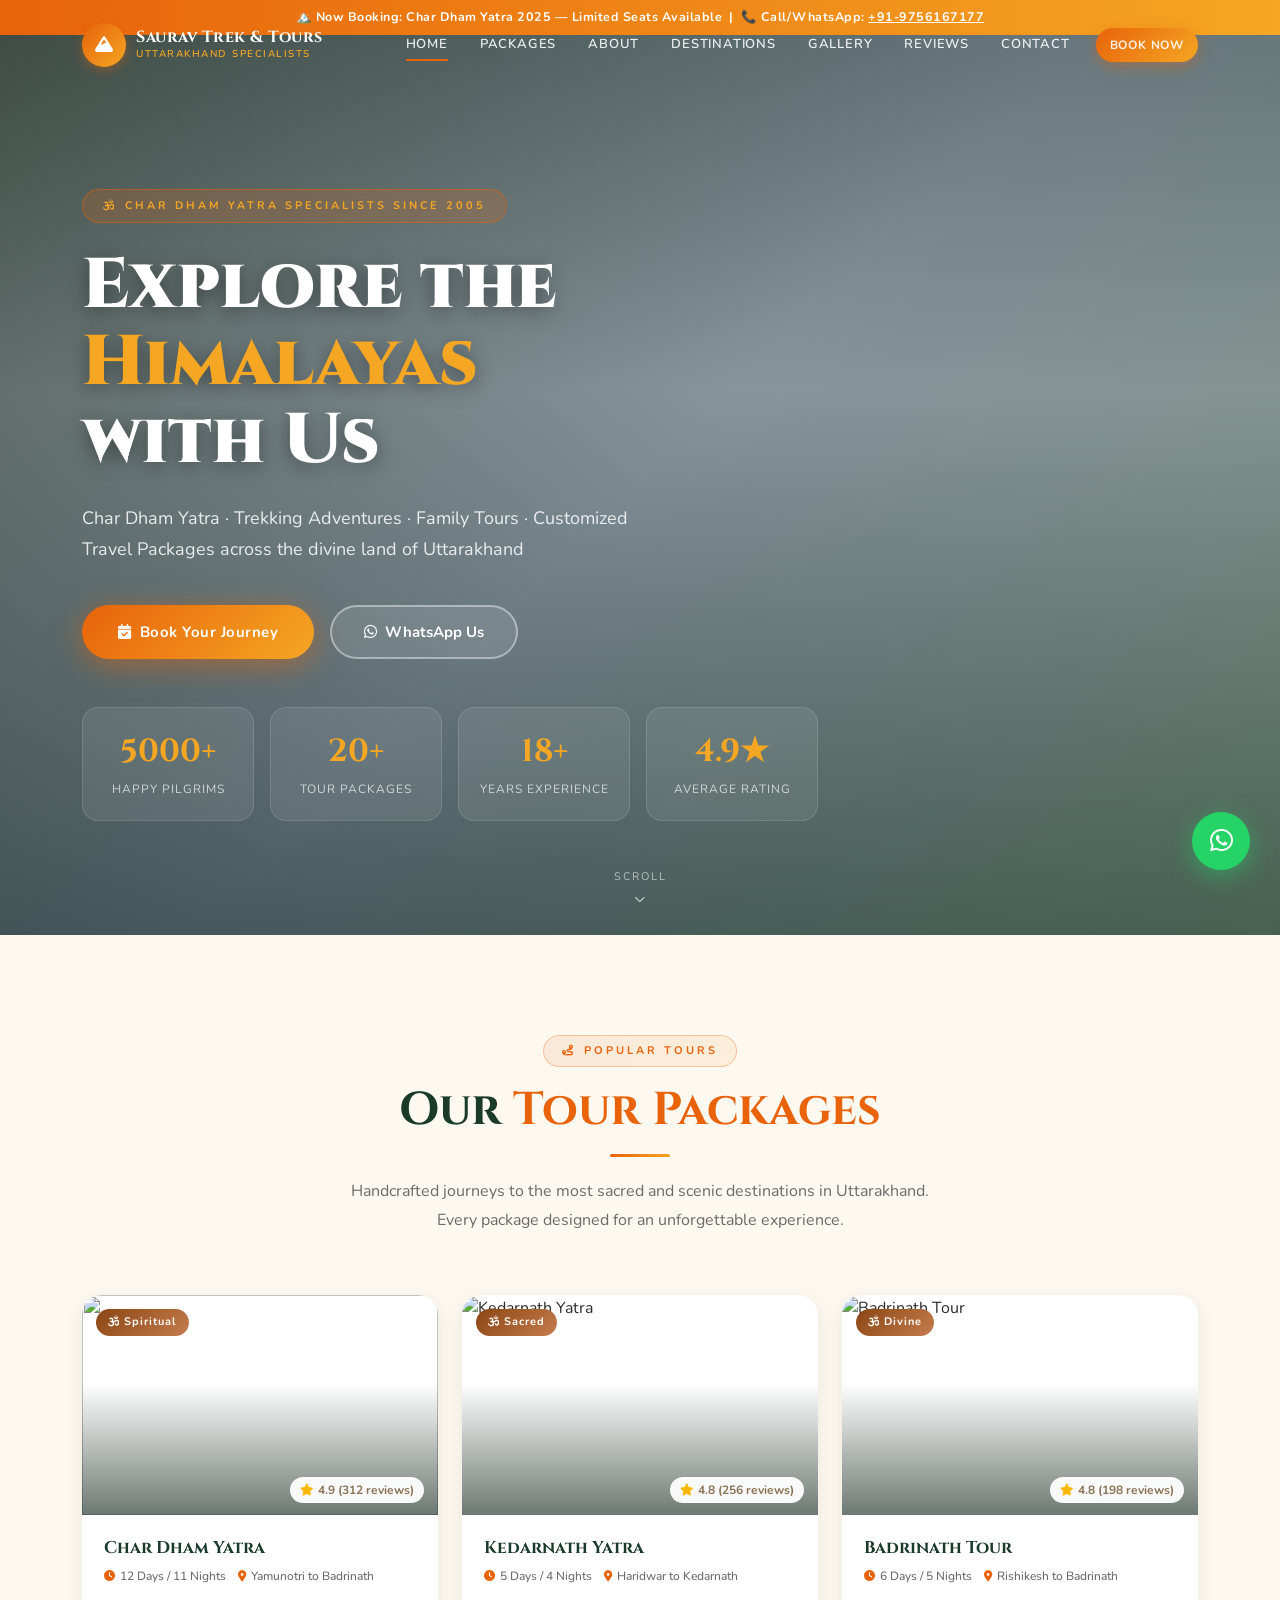
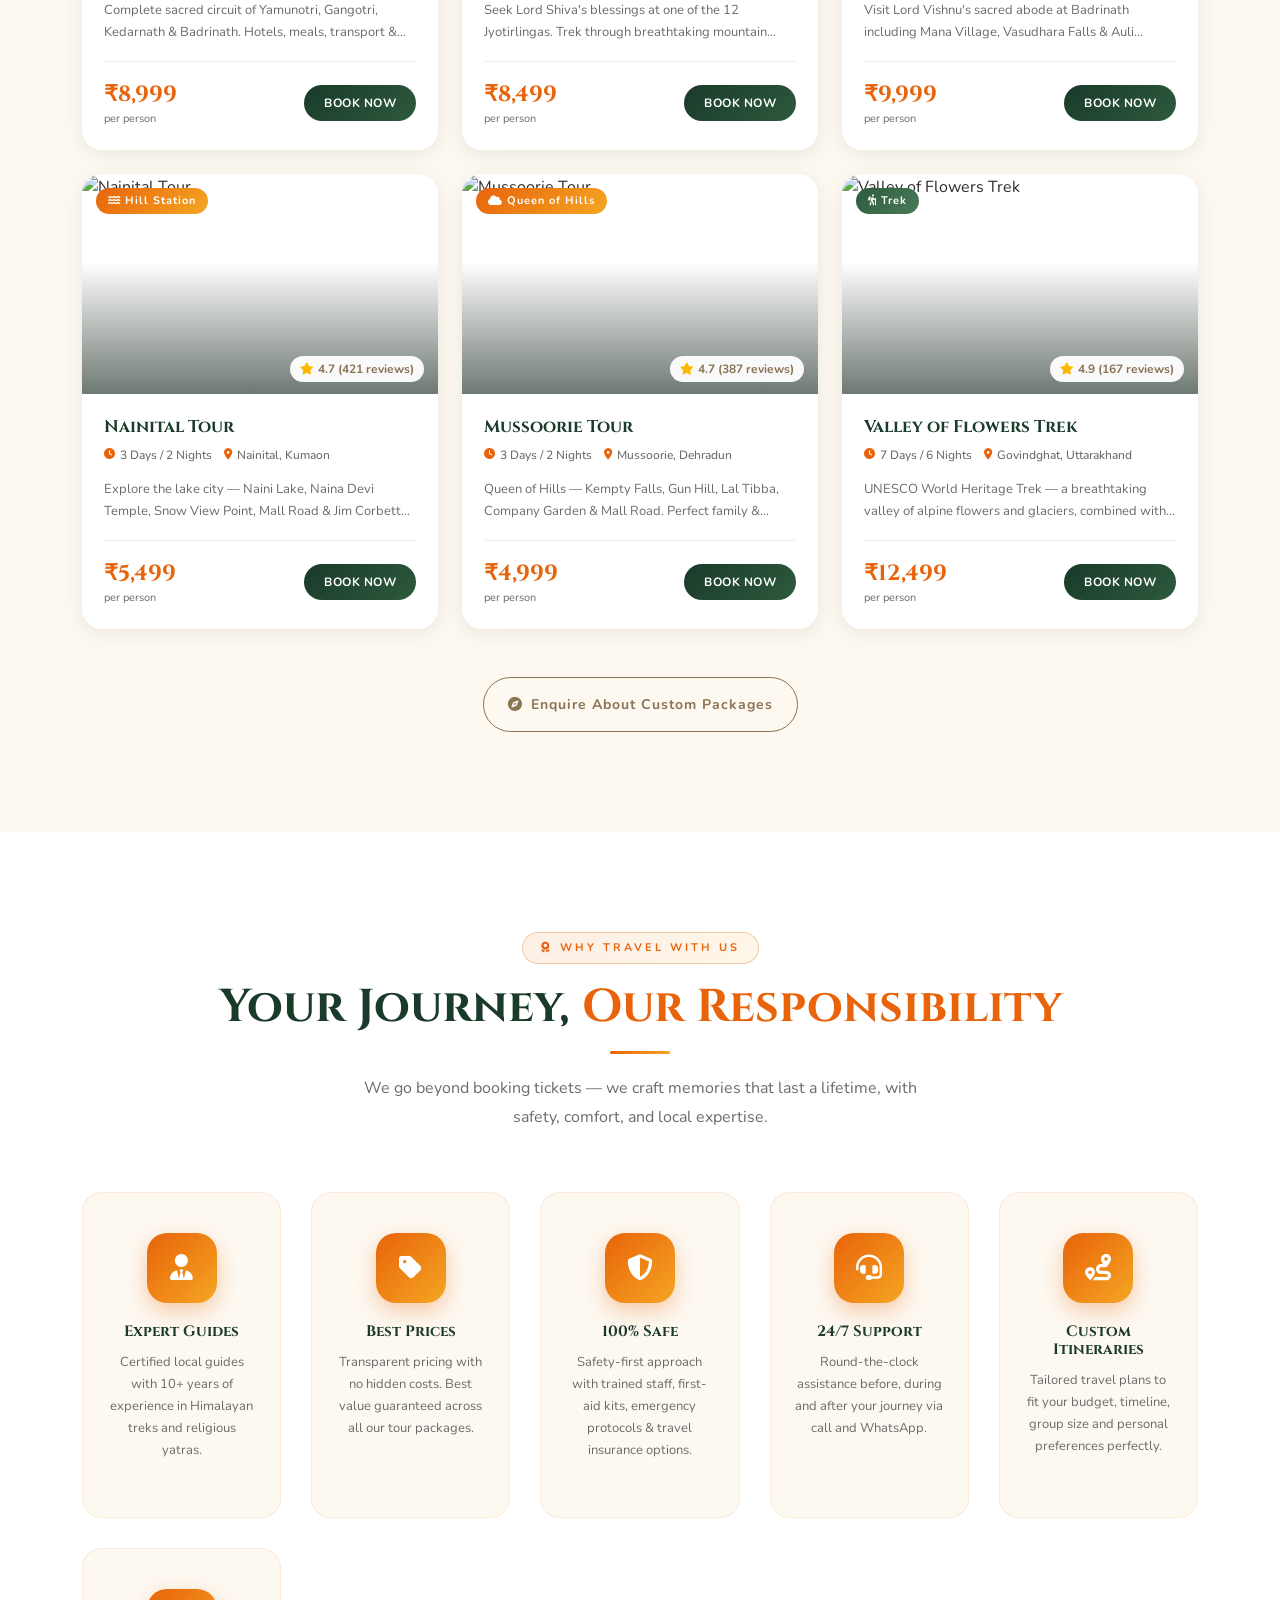
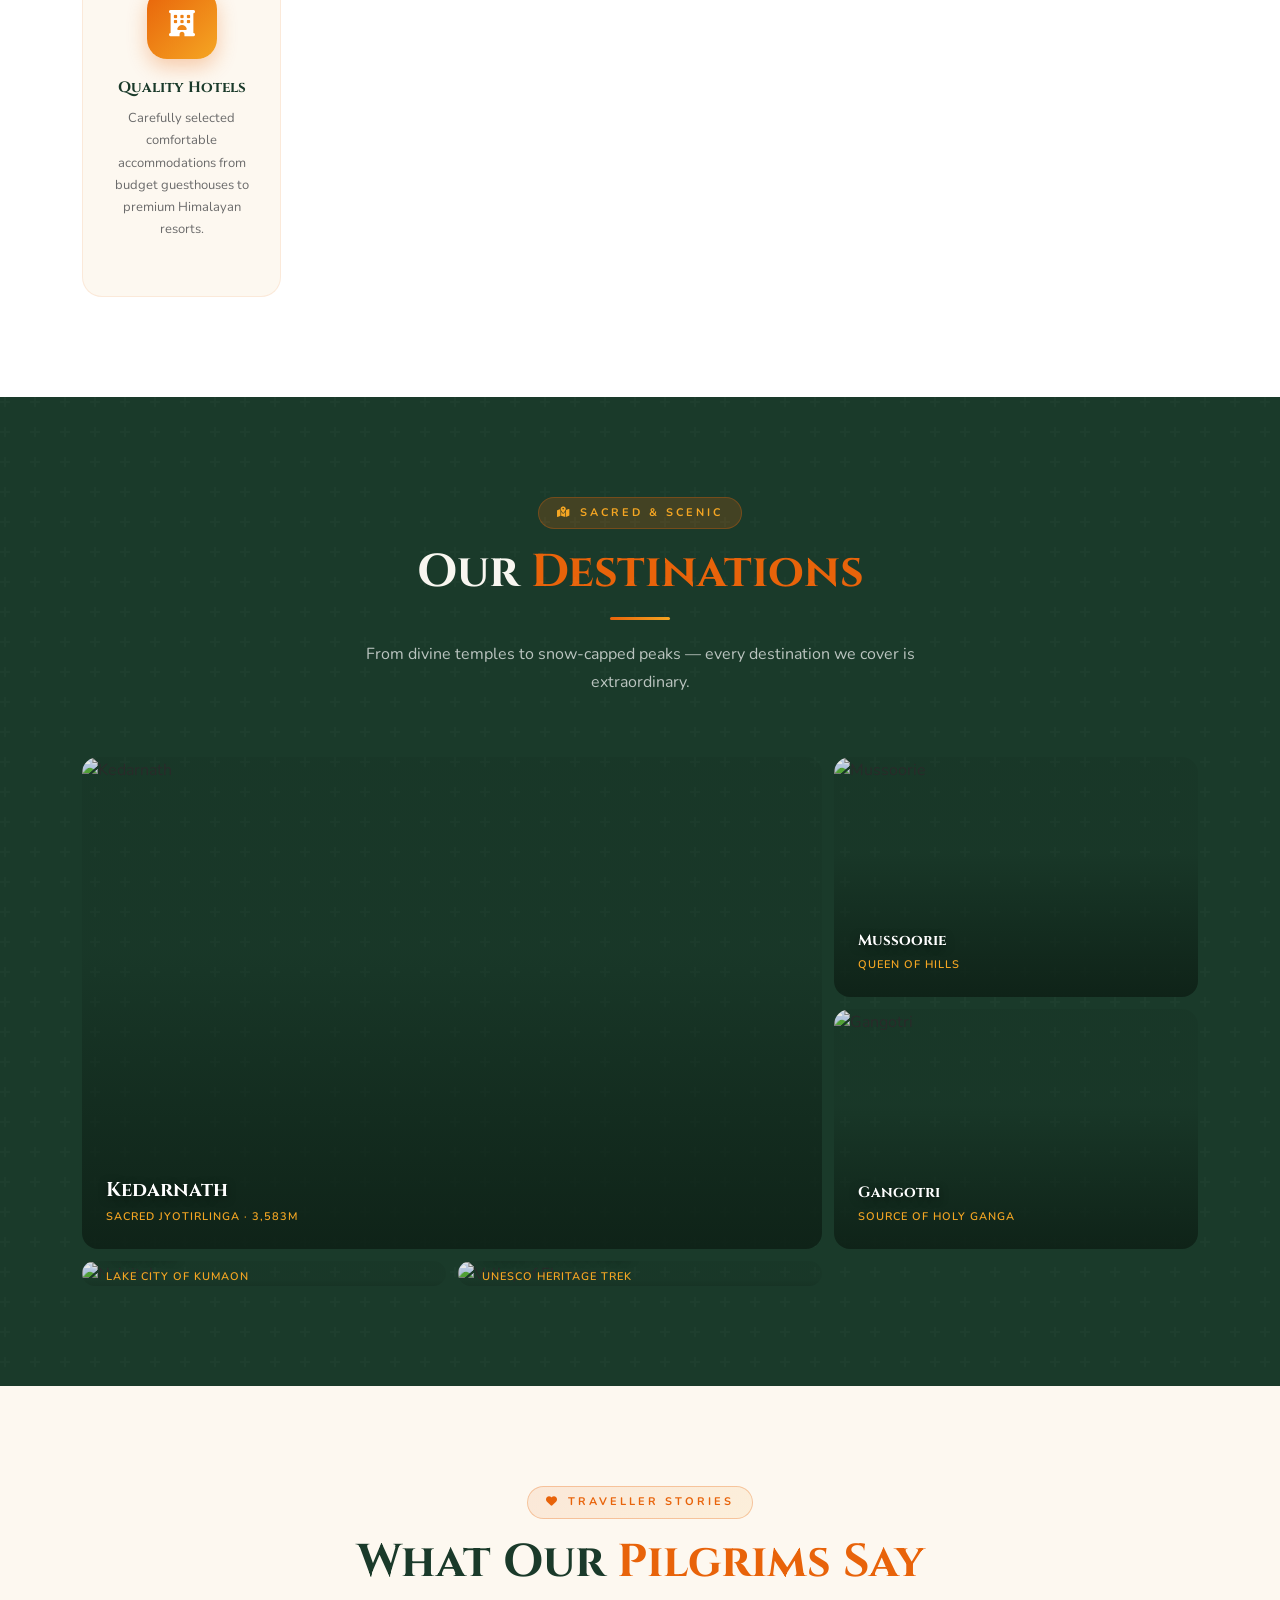
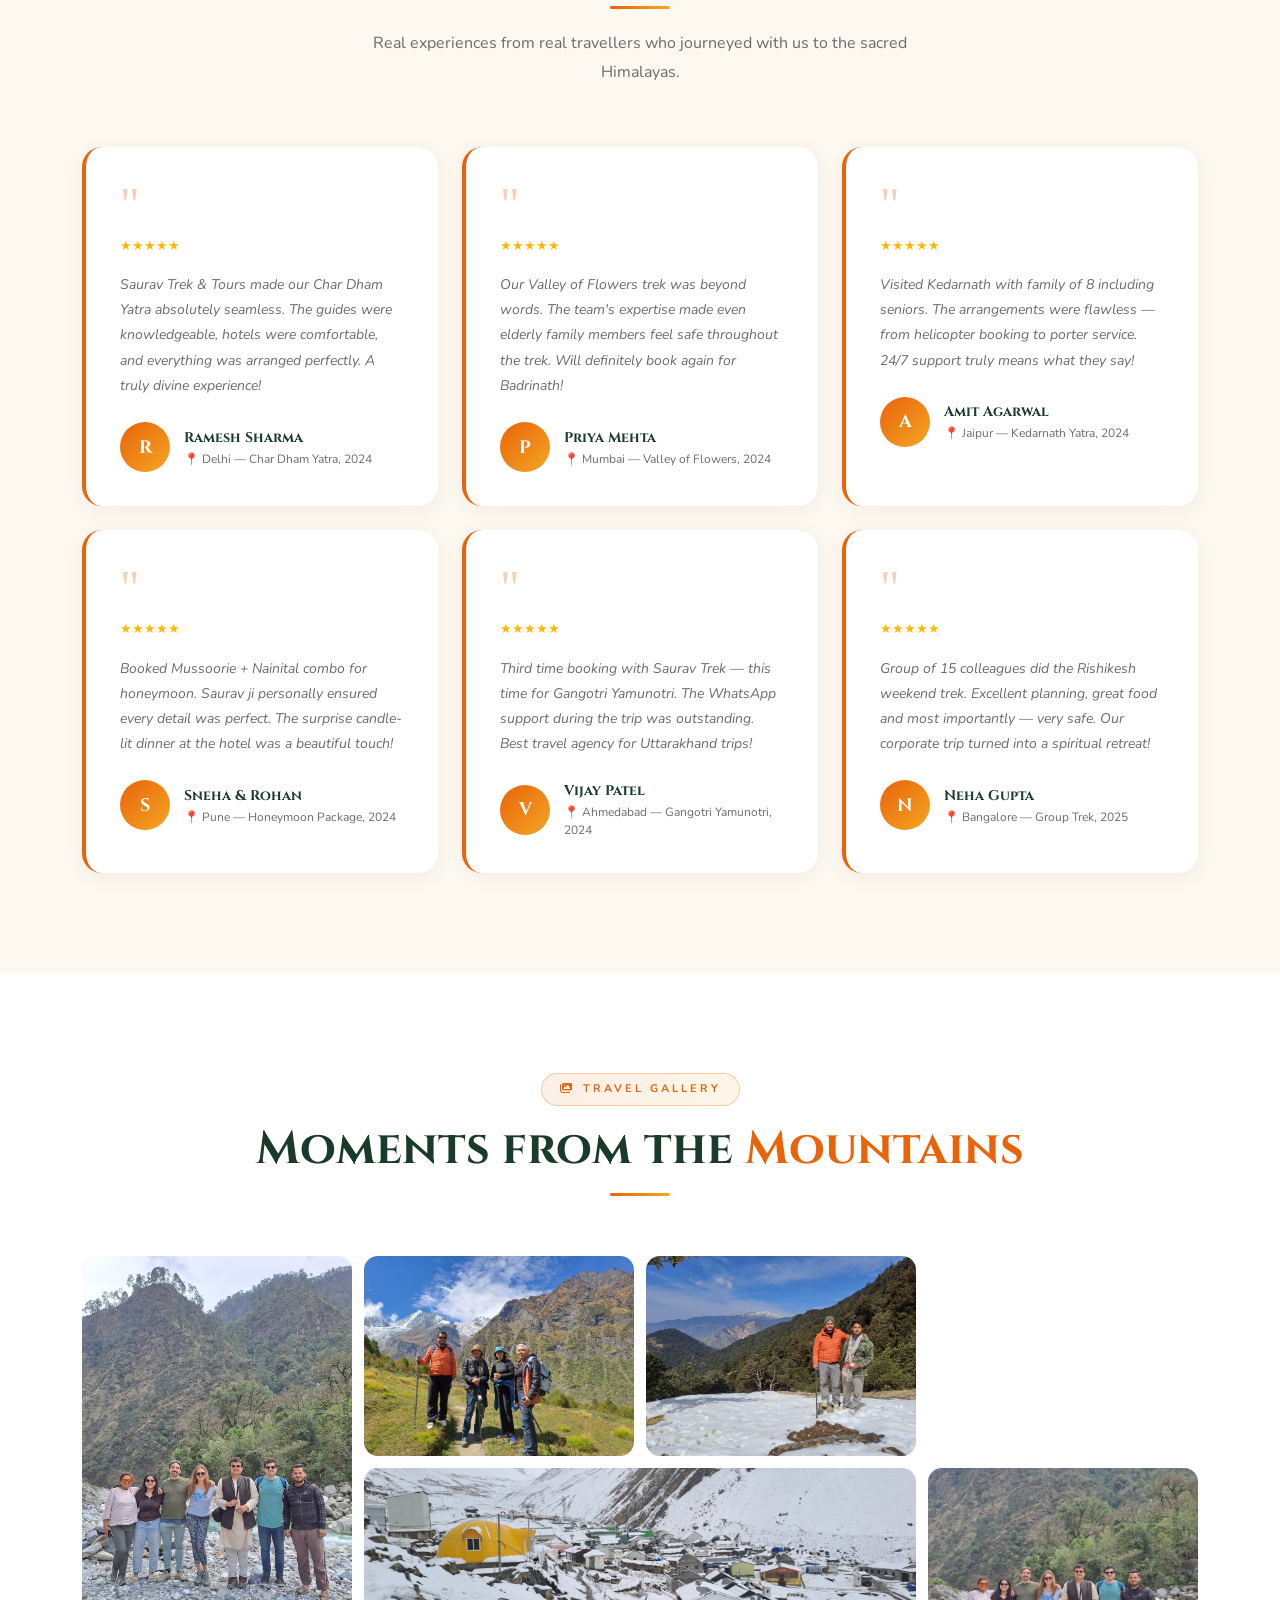
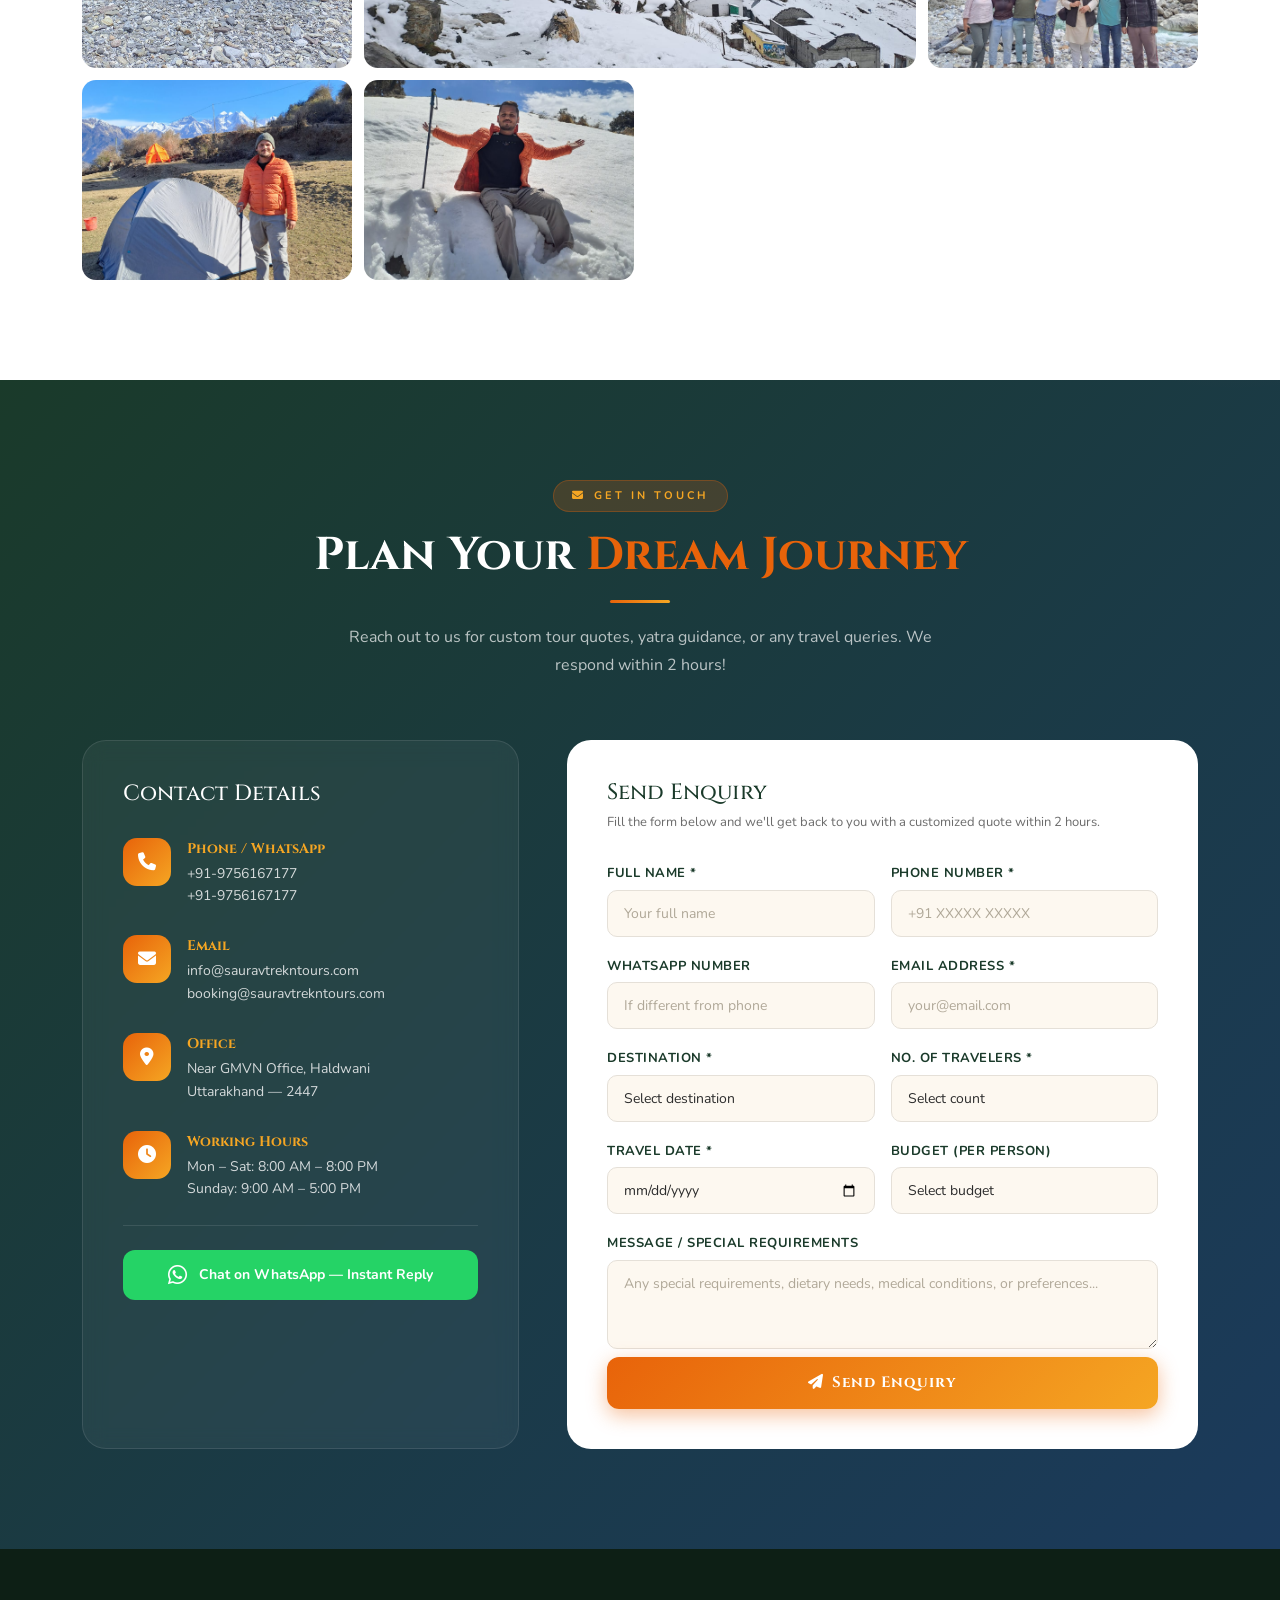
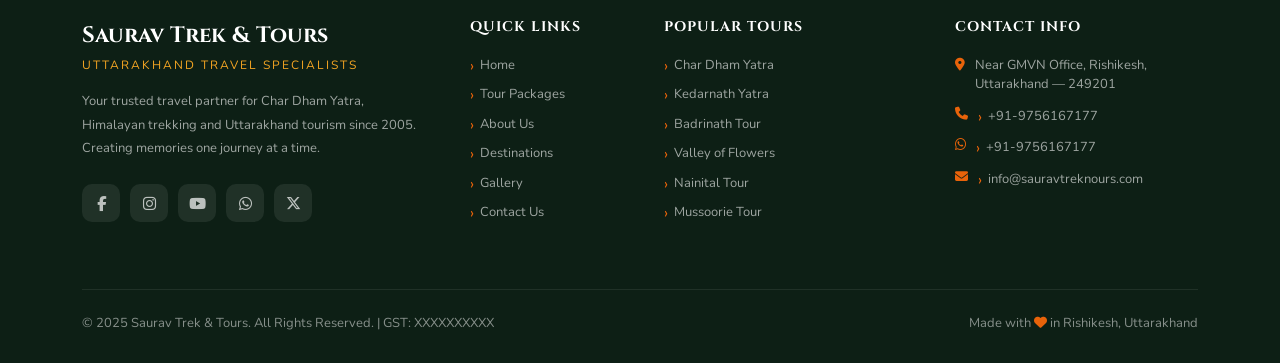
==== index.html @ 2dd871f6 "Updated website" ====
<!DOCTYPE html>
<html lang="en">
<head>
<meta charset="UTF-8">
<meta name="viewport" content="width=device-width, initial-scale=1.0">
<title>Saurav Trek & Tours | Char Dham Yatra | Uttarakhand Tours | Kedarnath | Badrinath</title>
<meta name="description" content="Saurav Trek & Tours - Your trusted travel partner for Char Dham Yatra, Kedarnath, Badrinath, Gangotri, Yamunotri, Nainital, Mussoorie tours and Himalayan trekking packages. Book customized Uttarakhand tour packages.">
<meta name="keywords" content="Char Dham Yatra, Kedarnath Tour, Badrinath Tour, Gangotri Yamunotri, Nainital Tour, Mussoorie, Valley of Flowers, Uttarakhand Tourism, Himalayan Trekking, Saurav Trek Tours">
<meta property="og:title" content="Saurav Trek & Tours | Char Dham Yatra Specialists">
<meta property="og:description" content="Expert-guided Char Dham Yatra, Himalayan trekking & Uttarakhand tours. Safe, affordable, memorable journeys.">
<meta property="og:type" content="website">

<link rel="canonical" href="https://sauravtrekntours.com">
<!-- Schema Markup -->


<!-- Google Fonts -->
<link rel="preconnect" href="https://fonts.googleapis.com">
<link href="https://fonts.googleapis.com/css2?family=Cinzel:wght@400;600;700;900&family=Nunito:wght@300;400;500;600;700&display=swap" rel="stylesheet">

<!-- Font Awesome -->
<link rel="stylesheet" href="https://cdnjs.cloudflare.com/ajax/libs/font-awesome/6.5.0/css/all.min.css">

<!-- Bootstrap 5 -->
<link href="https://cdn.jsdelivr.net/npm/bootstrap@5.3.2/dist/css/bootstrap.min.css" rel="stylesheet">

<!-- AOS Animation -->

<link rel="stylesheet" href="css/style.css">
<!-- 
<link href="https://unpkg.com/aos@2.3.1/dist/aos.css" rel="stylesheet">
<script src="js/function.js"></script> -->

</head>
<body>

<!-- Top Banner -->
<div class="top-banner">
  🏔️ Now Booking: Char Dham Yatra 2025 — Limited Seats Available &nbsp;|&nbsp; 📞 Call/WhatsApp: <a href="tel:+919756167177" style="color:white">+91-9756167177</a>
</div>

<!-- NAVBAR -->
<nav class="navbar navbar-expand-lg" id="mainNav">
  <div class="container">
    <a class="navbar-brand" href="#hero">
      <div class="brand-logo-icon">
        <i class="fas fa-mountain"></i>
      </div>
      <div>
        <div class="brand-name">Saurav Trek & Tours</div>
        <div class="brand-tagline">Uttarakhand Specialists</div>
      </div>
    </a>
    <button class="navbar-toggler" type="button" data-bs-toggle="collapse" data-bs-target="#navMenu">
      <span class="navbar-toggler-icon"></span>
    </button>
    <div class="collapse navbar-collapse" id="navMenu">
      <ul class="navbar-nav ms-auto align-items-lg-center gap-1 mb-3 mb-lg-0">
        <li class="nav-item"><a class="nav-link" href="#hero">Home</a></li>
        <li class="nav-item"><a class="nav-link" href="#packages">Packages</a></li>
        <li class="nav-item"><a class="nav-link" href="#why">About</a></li>
        <li class="nav-item"><a class="nav-link" href="#destinations">Destinations</a></li>
        <li class="nav-item"><a class="nav-link" href="#gallery">Gallery</a></li>
        <li class="nav-item"><a class="nav-link" href="#testimonials">Reviews</a></li>
        <li class="nav-item"><a class="nav-link" href="#contact">Contact</a></li>
        <li class="nav-item ms-lg-2">
          <a class="nav-link btn-nav-book" href="#" onclick="openBooking(event)">Book Now</a>
        </li>
      </ul>
    </div>
  </div>
</nav>

<!-- HERO -->
<section id="hero">
  <div class="hero-bg"></div>
  <div class="hero-overlay"></div>
  <div class="container">
    <div class="row align-items-center" style="min-height:100vh; padding: 120px 0 80px;">
      <div class="col-lg-8">
        <div class="hero-content">
          <div class="hero-badge">
            <i class="fas fa-om me-2"></i>Char Dham Yatra Specialists Since 2005
          </div>
          <h1 class="hero-title">
            Explore the<br>
            <span>Himalayas</span><br>
            with Us
          </h1>
          <p class="hero-subtitle">
            Char Dham Yatra · Trekking Adventures · Family Tours · Customized Travel Packages across the divine land of Uttarakhand
          </p>
          <div class="hero-btns">
            <a href="#" class="btn-hero-primary" onclick="openBooking(event)">
              <i class="fas fa-calendar-check"></i> Book Your Journey
            </a>
            <a href="https://wa.me/919756167177?text=Hi! I'm interested in booking a tour with Saurav Trek & Tours." class="btn-hero-wa" target="_blank">
              <i class="fab fa-whatsapp"></i> WhatsApp Us
            </a>
          </div>
        </div>
        <div class="hero-stats mt-5">
          <div class="row g-3">
            <div class="col-6 col-md-3">
              <div class="hero-stat">
                <span class="stat-num">5000+</span>
                <span class="stat-label">Happy Pilgrims</span>
              </div>
            </div>
            <div class="col-6 col-md-3">
              <div class="hero-stat">
                <span class="stat-num">20+</span>
                <span class="stat-label">Tour Packages</span>
              </div>
            </div>
            <div class="col-6 col-md-3">
              <div class="hero-stat">
                <span class="stat-num">18+</span>
                <span class="stat-label">Years Experience</span>
              </div>
            </div>
            <div class="col-6 col-md-3">
              <div class="hero-stat">
                <span class="stat-num">4.9★</span>
                <span class="stat-label">Average Rating</span>
              </div>
            </div>
          </div>
        </div>
      </div>
    </div>
  </div>
  <div class="hero-scroll">
    <span>Scroll</span>
    <i class="fas fa-chevron-down"></i>
  </div>
</section>

<!-- PACKAGES -->
<section id="packages">
  <div class="container">
    <div class="section-header text-center" data-aos="fade-up">
      <div class="section-badge"><i class="fas fa-route me-2"></i>Popular Tours</div>
      <h2 class="section-title">Our <span>Tour Packages</span></h2>
      <div class="section-divider"></div>
      <p class="section-desc">Handcrafted journeys to the most sacred and scenic destinations in Uttarakhand. Every package designed for an unforgettable experience.</p>
    </div>
    <div class="row g-4">

      <!-- Char Dham -->
      <div class="col-lg-4 col-md-6" data-aos="fade-up" data-aos-delay="0">
        <div class="pkg-card" onclick="bookPackage('Char Dham Yatra')">
          <div class="pkg-img-wrap">
            <img src="https://mithilatravels.com/wp-content/uploads/2023/12/char-dham-main-1.jpg" alt="" loading="fast">
            <span class="pkg-badge spiritual"><i class="fas fa-om me-1"></i>Spiritual</span>
            <div class="pkg-overlay"></div>
            <div class="pkg-rating"><i class="fas fa-star"></i> 4.9 (312 reviews)</div>
          </div>
          <div class="pkg-body">
            <h3 class="pkg-title">Char Dham Yatra</h3>
            <div class="pkg-info">
              <span class="pkg-info-item"><i class="fas fa-clock"></i> 12 Days / 11 Nights</span>
              <span class="pkg-info-item"><i class="fas fa-map-marker-alt"></i> Yamunotri to Badrinath</span>
            </div>
            <p class="pkg-desc">Complete sacred circuit of Yamunotri, Gangotri, Kedarnath & Badrinath. Hotels, meals, transport & guide included.</p>
            <div class="pkg-footer">
              <div class="pkg-price">
                <span class="pkg-price-num">₹8,999</span>
                <span class="pkg-price-per">per person</span>
              </div>
              <button class="btn-pkg">Book Now</button>
            </div>
          </div>
        </div>
      </div>

      <!-- Kedarnath -->
      <div class="col-lg-4 col-md-6" data-aos="fade-up" data-aos-delay="100">
        <div class="pkg-card" onclick="bookPackage('Kedarnath Yatra')">
          <div class="pkg-img-wrap">
            <img src="https://encrypted-tbn0.gstatic.com/images?q=tbn:ANd9GcTCmvqfJ0HF0FrXL7S3icUZR04KThwTUIJidw&s" alt="Kedarnath Yatra" loading="lazy">
            <span class="pkg-badge spiritual"><i class="fas fa-om me-1"></i>Sacred</span>
            <div class="pkg-overlay"></div>
            <div class="pkg-rating"><i class="fas fa-star"></i> 4.8 (256 reviews)</div>
          </div>
          <div class="pkg-body">
            <h3 class="pkg-title">Kedarnath Yatra</h3>
            <div class="pkg-info">
              <span class="pkg-info-item"><i class="fas fa-clock"></i> 5 Days / 4 Nights</span>
              <span class="pkg-info-item"><i class="fas fa-map-marker-alt"></i> Haridwar to Kedarnath</span>
            </div>
            <p class="pkg-desc">Seek Lord Shiva's blessings at one of the 12 Jyotirlingas. Trek through breathtaking mountain scenery to the sacred shrine.</p>
            <div class="pkg-footer">
              <div class="pkg-price">
                <span class="pkg-price-num">₹8,499</span>
                <span class="pkg-price-per">per person</span>
              </div>
              <button class="btn-pkg">Book Now</button>
            </div>
          </div>
        </div>
      </div>

      <!-- Badrinath -->
      <div class="col-lg-4 col-md-6" data-aos="fade-up" data-aos-delay="200">
        <div class="pkg-card" onclick="bookPackage('Badrinath Tour')">
          <div class="pkg-img-wrap">
            <img src="https://encrypted-tbn0.gstatic.com/images?q=tbn:ANd9GcRi2MoYgIrjhEoizb5c2cD5haqzf-8xINVIWQ&s" alt="Badrinath Tour" loading="lazy">
            <span class="pkg-badge spiritual"><i class="fas fa-om me-1"></i>Divine</span>
            <div class="pkg-overlay"></div>
            <div class="pkg-rating"><i class="fas fa-star"></i> 4.8 (198 reviews)</div>
          </div>
          <div class="pkg-body">
            <h3 class="pkg-title">Badrinath Tour</h3>
            <div class="pkg-info">
              <span class="pkg-info-item"><i class="fas fa-clock"></i> 6 Days / 5 Nights</span>
              <span class="pkg-info-item"><i class="fas fa-map-marker-alt"></i> Rishikesh to Badrinath</span>
            </div>
            <p class="pkg-desc">Visit Lord Vishnu's sacred abode at Badrinath including Mana Village, Vasudhara Falls & Auli sightseeing.</p>
            <div class="pkg-footer">
              <div class="pkg-price">
                <span class="pkg-price-num">₹9,999</span>
                <span class="pkg-price-per">per person</span>
              </div>
              <button class="btn-pkg">Book Now</button>
            </div>
          </div>
        </div>
      </div>

      <!-- Nainital -->
      <div class="col-lg-4 col-md-6" data-aos="fade-up" data-aos-delay="0">
        <div class="pkg-card" onclick="bookPackage('Nainital Tour')">
          <div class="pkg-img-wrap">
            <img src="https://s7ap1.scene7.com/is/image/incredibleindia/naini-lake-nainital-uttarakhand-2-attr-hero?qlt=82&ts=1742153737104" alt="Nainital Tour" loading="lazy">
            <span class="pkg-badge"><i class="fas fa-water me-1"></i>Hill Station</span>
            <div class="pkg-overlay"></div>
            <div class="pkg-rating"><i class="fas fa-star"></i> 4.7 (421 reviews)</div>
          </div>
          <div class="pkg-body">
            <h3 class="pkg-title">Nainital Tour</h3>
            <div class="pkg-info">
              <span class="pkg-info-item"><i class="fas fa-clock"></i> 3 Days / 2 Nights</span>
              <span class="pkg-info-item"><i class="fas fa-map-marker-alt"></i> Nainital, Kumaon</span>
            </div>
            <p class="pkg-desc">Explore the lake city — Naini Lake, Naina Devi Temple, Snow View Point, Mall Road & Jim Corbett nearby excursions.</p>
            <div class="pkg-footer">
              <div class="pkg-price">
                <span class="pkg-price-num">₹5,499</span>
                <span class="pkg-price-per">per person</span>
              </div>
              <button class="btn-pkg">Book Now</button>
            </div>
          </div>
        </div>
      </div>

      <!-- Mussoorie -->
      <div class="col-lg-4 col-md-6" data-aos="fade-up" data-aos-delay="100">
        <div class="pkg-card" onclick="bookPackage('Mussoorie Tour')">
          <div class="pkg-img-wrap">
            <img src="https://media1.thrillophilia.com/filestore/cirnw9qa7hj9n0gtg8whb57o5s7j_5fcbc3b3-f63c-408a-ab5b-f23e936365bb%20(1).jpg" alt="Mussoorie Tour" loading="lazy">
            <span class="pkg-badge"><i class="fas fa-cloud me-1"></i>Queen of Hills</span>
            <div class="pkg-overlay"></div>
            <div class="pkg-rating"><i class="fas fa-star"></i> 4.7 (387 reviews)</div>
          </div>
          <div class="pkg-body">
            <h3 class="pkg-title">Mussoorie Tour</h3>
            <div class="pkg-info">
              <span class="pkg-info-item"><i class="fas fa-clock"></i> 3 Days / 2 Nights</span>
              <span class="pkg-info-item"><i class="fas fa-map-marker-alt"></i> Mussoorie, Dehradun</span>
            </div>
            <p class="pkg-desc">Queen of Hills — Kempty Falls, Gun Hill, Lal Tibba, Company Garden & Mall Road. Perfect family & couple getaway.</p>
            <div class="pkg-footer">
              <div class="pkg-price">
                <span class="pkg-price-num">₹4,999</span>
                <span class="pkg-price-per">per person</span>
              </div>
              <button class="btn-pkg">Book Now</button>
            </div>
          </div>
        </div>
      </div>

      <!-- Valley of Flowers -->
      <div class="col-lg-4 col-md-6" data-aos="fade-up" data-aos-delay="200">
        <div class="pkg-card" onclick="bookPackage('Valley of Flowers Trek')">
          <div class="pkg-img-wrap">
            <img src="https://altitudeadventureindia.com/wp-content/uploads/2019/04/ValleyofflowersTrek.jpg" alt="Valley of Flowers Trek" loading="lazy">
            <span class="pkg-badge adventure"><i class="fas fa-hiking me-1"></i>Trek</span>
            <div class="pkg-overlay"></div>
            <div class="pkg-rating"><i class="fas fa-star"></i> 4.9 (167 reviews)</div>
          </div>
          <div class="pkg-body">
            <h3 class="pkg-title">Valley of Flowers Trek</h3>
            <div class="pkg-info">
              <span class="pkg-info-item"><i class="fas fa-clock"></i> 7 Days / 6 Nights</span>
              <span class="pkg-info-item"><i class="fas fa-map-marker-alt"></i> Govindghat, Uttarakhand</span>
            </div>
            <p class="pkg-desc">UNESCO World Heritage Trek — a breathtaking valley of alpine flowers and glaciers, combined with Hemkund Sahib visit.</p>
            <div class="pkg-footer">
              <div class="pkg-price">
                <span class="pkg-price-num">₹12,499</span>
                <span class="pkg-price-per">per person</span>
              </div>
              <button class="btn-pkg">Book Now</button>
            </div>
          </div>
        </div>
      </div>

    </div><!-- /row -->

    <!-- View All CTA -->
    <div class="text-center mt-5" data-aos="fade-up">
      <a href="#contact" class="btn btn-outline-secondary px-4 py-3 rounded-pill fw-bold" style="border-color:var(--stone);color:var(--stone);font-size:14px;letter-spacing:1px;">
        <i class="fas fa-compass me-2"></i>Enquire About Custom Packages
      </a>
    </div>
  </div>
</section>

<!-- WHY CHOOSE US -->
<section id="why">
  <div class="container">
    <div class="section-header text-center" data-aos="fade-up">
      <div class="section-badge"><i class="fas fa-award me-2"></i>Why Travel With Us</div>
      <h2 class="section-title">Your Journey, <span>Our Responsibility</span></h2>
      <div class="section-divider"></div>
      <p class="section-desc">We go beyond booking tickets — we craft memories that last a lifetime, with safety, comfort, and local expertise.</p>
    </div>
    <div class="why-grid">
      <div class="why-card" data-aos="zoom-in" data-aos-delay="0">
        <div class="why-icon-wrap"><i class="fas fa-user-tie"></i></div>
        <h4 class="why-title">Expert Guides</h4>
        <p class="why-desc">Certified local guides with 10+ years of experience in Himalayan treks and religious yatras.</p>
      </div>
      <div class="why-card" data-aos="zoom-in" data-aos-delay="80">
        <div class="why-icon-wrap"><i class="fas fa-tag"></i></div>
        <h4 class="why-title">Best Prices</h4>
        <p class="why-desc">Transparent pricing with no hidden costs. Best value guaranteed across all our tour packages.</p>
      </div>
      <div class="why-card" data-aos="zoom-in" data-aos-delay="160">
        <div class="why-icon-wrap"><i class="fas fa-shield-alt"></i></div>
        <h4 class="why-title">100% Safe</h4>
        <p class="why-desc">Safety-first approach with trained staff, first-aid kits, emergency protocols & travel insurance options.</p>
      </div>
      <div class="why-card" data-aos="zoom-in" data-aos-delay="240">
        <div class="why-icon-wrap"><i class="fas fa-headset"></i></div>
        <h4 class="why-title">24/7 Support</h4>
        <p class="why-desc">Round-the-clock assistance before, during and after your journey via call and WhatsApp.</p>
      </div>
      <div class="why-card" data-aos="zoom-in" data-aos-delay="320">
        <div class="why-icon-wrap"><i class="fas fa-route"></i></div>
        <h4 class="why-title">Custom Itineraries</h4>
        <p class="why-desc">Tailored travel plans to fit your budget, timeline, group size and personal preferences perfectly.</p>
      </div>
      <div class="why-card" data-aos="zoom-in" data-aos-delay="400">
        <div class="why-icon-wrap"><i class="fas fa-hotel"></i></div>
        <h4 class="why-title">Quality Hotels</h4>
        <p class="why-desc">Carefully selected comfortable accommodations from budget guesthouses to premium Himalayan resorts.</p>
      </div>
    </div>
  </div>
</section>

<!-- DESTINATIONS -->
<section id="destinations">
  <div class="container">
    <div class="section-header text-center" data-aos="fade-up">
      <div class="section-badge" style="background:rgba(232,99,10,0.2);color:var(--saffron-light)"><i class="fas fa-map-marked-alt me-2"></i>Sacred & Scenic</div>
      <h2 class="section-title">Our <span>Destinations</span></h2>
      <div class="section-divider"></div>
      <p class="section-desc" style="color:rgba(255,255,255,0.7)">From divine temples to snow-capped peaks — every destination we cover is extraordinary.</p>
    </div>
    <div class="dest-mosaic" data-aos="fade-up">
      <div class="dest-tile large">
        <img src="https://www.chardham-pilgrimage-tour.com/assets/images/chardham-banner2.webp" alt="Kedarnath" loading="lazy">
        <div class="dest-tile-overlay">
          <span class="dest-name">Kedarnath</span>
          <span class="dest-tag">Sacred Jyotirlinga · 3,583m</span>
        </div>
      </div>
      <div class="dest-tile">
        <img src="https://lh6.googleusercontent.com/proxy/Bfpnilq3DB4YDmFu2WMW60fcrkNoU3T6XzAn8xkMUw_WDq8paOcBJ_rmndcDe7EhHO9m_dgHAAX5nNTGgDOJdLN5Bf9AfRFaf5TL6shlwdKWWXA" alt="Mussoorie" loading="lazy">
        <div class="dest-tile-overlay">
          <span class="dest-name">Mussoorie</span>
          <span class="dest-tag">Queen of Hills</span>
        </div>
      </div>
      <div class="dest-tile">
        <img src="https://images.unsplash.com/photo-1567157577867-05ccb1388e66?w=600&q=80&fit=crop" alt="Gangotri" loading="lazy">
        <div class="dest-tile-overlay">
          <span class="dest-name">Gangotri</span>
          <span class="dest-tag">Source of Holy Ganga</span>
        </div>
      </div>
      <div class="dest-tile">
        <img src="https://demo.alayastays.com/wp-content/uploads/2025/01/Winter-in-Nainital.png" alt="Nainital" loading="lazy">
        <div class="dest-tile-overlay">
          <span class="dest-name">Nainital</span>
          <span class="dest-tag">Lake City of Kumaon</span>
        </div>
      </div>
      <div class="dest-tile">
        <img src="https://encrypted-tbn0.gstatic.com/images?q=tbn:ANd9GcSoAMakbmqereTQRTLu32hDs6zo6ZzG4WbpDg&s" alt="Valley of Flowers" loading="lazy">
        <div class="dest-tile-overlay">
          <span class="dest-name">Valley of Flowers</span>
          <span class="dest-tag">UNESCO Heritage Trek</span>
        </div>
      </div>
    </div>
  </div>
</section>

<!-- TESTIMONIALS -->
<section id="testimonials">
  <div class="container">
    <div class="section-header text-center" data-aos="fade-up">
      <div class="section-badge"><i class="fas fa-heart me-2"></i>Traveller Stories</div>
      <h2 class="section-title">What Our <span>Pilgrims Say</span></h2>
      <div class="section-divider"></div>
      <p class="section-desc">Real experiences from real travellers who journeyed with us to the sacred Himalayas.</p>
    </div>
    <div class="row g-4">
      <div class="col-lg-4 col-md-6" data-aos="fade-up" data-aos-delay="0">
        <div class="testi-card">
          <div class="testi-quote">"</div>
          <div class="testi-stars">★★★★★</div>
          <p class="testi-text">Saurav Trek & Tours made our Char Dham Yatra absolutely seamless. The guides were knowledgeable, hotels were comfortable, and everything was arranged perfectly. A truly divine experience!</p>
          <div class="testi-author">
            <div class="testi-avatar">R</div>
            <div>
              <div class="testi-name">Ramesh Sharma</div>
              <div class="testi-loc">📍 Delhi — Char Dham Yatra, 2024</div>
            </div>
          </div>
        </div>
      </div>
      <div class="col-lg-4 col-md-6" data-aos="fade-up" data-aos-delay="100">
        <div class="testi-card">
          <div class="testi-quote">"</div>
          <div class="testi-stars">★★★★★</div>
          <p class="testi-text">Our Valley of Flowers trek was beyond words. The team's expertise made even elderly family members feel safe throughout the trek. Will definitely book again for Badrinath!</p>
          <div class="testi-author">
            <div class="testi-avatar">P</div>
            <div>
              <div class="testi-name">Priya Mehta</div>
              <div class="testi-loc">📍 Mumbai — Valley of Flowers, 2024</div>
            </div>
          </div>
        </div>
      </div>
      <div class="col-lg-4 col-md-6" data-aos="fade-up" data-aos-delay="200">
        <div class="testi-card">
          <div class="testi-quote">"</div>
          <div class="testi-stars">★★★★★</div>
          <p class="testi-text">Visited Kedarnath with family of 8 including seniors. The arrangements were flawless — from helicopter booking to porter service. 24/7 support truly means what they say!</p>
          <div class="testi-author">
            <div class="testi-avatar">A</div>
            <div>
              <div class="testi-name">Amit Agarwal</div>
              <div class="testi-loc">📍 Jaipur — Kedarnath Yatra, 2024</div>
            </div>
          </div>
        </div>
      </div>
      <div class="col-lg-4 col-md-6" data-aos="fade-up" data-aos-delay="0">
        <div class="testi-card">
          <div class="testi-quote">"</div>
          <div class="testi-stars">★★★★★</div>
          <p class="testi-text">Booked Mussoorie + Nainital combo for honeymoon. Saurav ji personally ensured every detail was perfect. The surprise candle-lit dinner at the hotel was a beautiful touch!</p>
          <div class="testi-author">
            <div class="testi-avatar">S</div>
            <div>
              <div class="testi-name">Sneha & Rohan</div>
              <div class="testi-loc">📍 Pune — Honeymoon Package, 2024</div>
            </div>
          </div>
        </div>
      </div>
      <div class="col-lg-4 col-md-6" data-aos="fade-up" data-aos-delay="100">
        <div class="testi-card">
          <div class="testi-quote">"</div>
          <div class="testi-stars">★★★★★</div>
          <p class="testi-text">Third time booking with Saurav Trek — this time for Gangotri Yamunotri. The WhatsApp support during the trip was outstanding. Best travel agency for Uttarakhand trips!</p>
          <div class="testi-author">
            <div class="testi-avatar">V</div>
            <div>
              <div class="testi-name">Vijay Patel</div>
              <div class="testi-loc">📍 Ahmedabad — Gangotri Yamunotri, 2024</div>
            </div>
          </div>
        </div>
      </div>
      <div class="col-lg-4 col-md-6" data-aos="fade-up" data-aos-delay="200">
        <div class="testi-card">
          <div class="testi-quote">"</div>
          <div class="testi-stars">★★★★★</div>
          <p class="testi-text">Group of 15 colleagues did the Rishikesh weekend trek. Excellent planning, great food and most importantly — very safe. Our corporate trip turned into a spiritual retreat!</p>
          <div class="testi-author">
            <div class="testi-avatar">N</div>
            <div>
              <div class="testi-name">Neha Gupta</div>
              <div class="testi-loc">📍 Bangalore — Group Trek, 2025</div>
            </div>
          </div>
        </div>
      </div>
    </div>
  </div>
</section>

<!-- GALLERY -->
<section id="gallery">
  <div class="container">
    <div class="section-header text-center" data-aos="fade-up">
      <div class="section-badge"><i class="fas fa-images me-2"></i>Travel Gallery</div>
      <h2 class="section-title">Moments from the <span>Mountains</span></h2>
      <div class="section-divider"></div>
    </div>
    <div class="gallery-grid" data-aos="fade-up">
      <div class="gallery-item tall">
        <img src="photos\WhatsApp Image 2026-06-08 at 12.47.12 PM.jpeg" alt="Himalayan Peaks">
        <div class="gallery-overlay"><i class="fas fa-expand"></i></div>
      </div>
      <div class="gallery-item">
        <img src="photos\WhatsApp Image 2026-06-08 at 12.47.11 PM.jpeg" alt="Valley of Flowers">
        <div class="gallery-overlay"><i class="fas fa-expand"></i></div>
      </div>
      <div class="gallery-item">
        <img src="photos\abc.jpeg" alt="Kedarnath">
        <div class="gallery-overlay"><i class="fas fa-expand"></i></div>
      </div>
      <div class="gallery-item wide">
        <img src="photos\WhatsApp Image 2026-06-08 at 12.47.16 PM.jpeg" alt="Nainital Lake">
        <div class="gallery-overlay"><i class="fas fa-expand"></i></div>
      </div>
      <div class="gallery-item">
        <img src="photos\WhatsApp Image 2026-06-08 at 12.47.12 PM.jpeg" alt="Mussoorie Hills">
        <div class="gallery-overlay"><i class="fas fa-expand"></i></div>
      </div>
      <div class="gallery-item">
        <img src="photos\WhatsApp Image 2026-06-08 at 12.47.15 PM.jpeg" alt="River Ganga">
        <div class="gallery-overlay"><i class="fas fa-expand"></i></div>
      </div>
      <div class="gallery-item">
        <img src="photos\WhatsApp Image 2026-06-08 at 12.47.13 PM.jpeg" alt="Trek Path">
        <div class="gallery-overlay"><i class="fas fa-expand"></i></div>
      </div>
    </div>
  </div>
</section>

<!-- CONTACT -->
<section id="contact">
  <div class="container">
    <div class="section-header text-center" data-aos="fade-up">
      <div class="section-badge" style="background:rgba(232,99,10,0.2);color:var(--saffron-light)"><i class="fas fa-envelope me-2"></i>Get In Touch</div>
      <h2 class="section-title" style="color:white">Plan Your <span>Dream Journey</span></h2>
      <div class="section-divider"></div>
      <p class="section-desc" style="color:rgba(255,255,255,0.7)">Reach out to us for custom tour quotes, yatra guidance, or any travel queries. We respond within 2 hours!</p>
    </div>
    <div class="row g-5 align-items-stretch">
      <div class="col-lg-5" data-aos="fade-right">
        <div class="contact-card">
          <h3 style="font-family:'Cinzel',serif;color:white;font-size:22px;margin-bottom:30px;">Contact Details</h3>
          <div class="contact-info-item">
            <div class="contact-icon"><i class="fas fa-phone"></i></div>
            <div>
              <div class="contact-info-title">Phone / WhatsApp</div>
              <div class="contact-info-text">+91-9756167177<br>+91-9756167177</div>
            </div>
          </div>
          <div class="contact-info-item">
            <div class="contact-icon"><i class="fas fa-envelope"></i></div>
            <div>
              <div class="contact-info-title">Email</div>
              <div class="contact-info-text">info@sauravtrekntours.com<br>booking@sauravtrekntours.com</div>
            </div>
          </div>
          <div class="contact-info-item">
            <div class="contact-icon"><i class="fas fa-map-marker-alt"></i></div>
            <div>
              <div class="contact-info-title">Office</div>
              <div class="contact-info-text">Near GMVN Office, Haldwani<br>Uttarakhand — 2447</div>
            </div>
          </div>
          <div class="contact-info-item mb-0">
            <div class="contact-icon"><i class="fas fa-clock"></i></div>
            <div>
              <div class="contact-info-title">Working Hours</div>
              <div class="contact-info-text">Mon – Sat: 8:00 AM – 8:00 PM<br>Sunday: 9:00 AM – 5:00 PM</div>
            </div>
          </div>
          <div class="mt-4 pt-4" style="border-top:1px solid rgba(255,255,255,0.1)">
            <a href="https://wa.me/919756167177?text=Hi! I want to plan a trip with Saurav Trek & Tours." target="_blank"
               style="display:flex;align-items:center;gap:12px;background:#25D366;color:white;padding:14px 20px;border-radius:12px;text-decoration:none;font-weight:700;font-size:14px;transition:all 0.3s;justify-content:center;">
              <i class="fab fa-whatsapp" style="font-size:22px;"></i>
              Chat on WhatsApp — Instant Reply
            </a>
          </div>
        </div>
      </div>
      <div class="col-lg-7" data-aos="fade-left">
        <div class="contact-form-wrap">
          <h3 style="font-family:'Cinzel',serif;color:var(--deep-forest);font-size:22px;margin-bottom:6px;">Send Enquiry</h3>
          <p style="font-size:13px;color:var(--text-muted);margin-bottom:28px;">Fill the form below and we'll get back to you with a customized quote within 2 hours.</p>
          <div id="contactFormArea">
            <form id="contactForm">
              <div class="row g-3">
                <div class="col-md-6">
                  <label class="form-label">Full Name *</label>
                  <input type="text" class="form-control" id="cf_name" placeholder="Your full name" required>
                </div>
                <div class="col-md-6">
                  <label class="form-label">Phone Number *</label>
                  <input type="tel" class="form-control" id="cf_phone" placeholder="+91 XXXXX XXXXX" required>
                </div>
                <div class="col-md-6">
                  <label class="form-label">WhatsApp Number</label>
                  <input type="tel" class="form-control" id="cf_whatsapp" placeholder="If different from phone">
                </div>
                <div class="col-md-6">
                  <label class="form-label">Email Address *</label>
                  <input type="email" class="form-control" id="cf_email" placeholder="your@email.com" required>
                </div>
                <div class="col-md-6">
                  <label class="form-label">Destination *</label>
                  <select class="form-select" id="cf_destination" required>
                    <option value="" disabled selected>Select destination</option>
                    <option>Char Dham Yatra (All 4 Dhams)</option>
                    <option>Kedarnath Yatra</option>
                    <option>Badrinath Tour</option>
                    <option>Gangotri Yamunotri</option>
                    <option>Nainital Tour</option>
                    <option>Mussoorie Tour</option>
                    <option>Valley of Flowers Trek</option>
                    <option>Rishikesh Haridwar</option>
                    <option>Auli Skiing Tour</option>
                    <option>Chopta Tungnath Trek</option>
                    <option>Weekend Getaway</option>
                    <option>Custom / Other</option>
                  </select>
                </div>
                <div class="col-md-6">
                  <label class="form-label">No. of Travelers *</label>
                  <select class="form-select" id="cf_travelers" required>
                    <option value="" disabled selected>Select count</option>
                    <option>1 Person</option>
                    <option>2 Persons (Couple)</option>
                    <option>3-5 Persons (Small Group)</option>
                    <option>6-10 Persons (Group)</option>
                    <option>11-20 Persons (Large Group)</option>
                    <option>20+ Persons (Corporate Group)</option>
                  </select>
                </div>
                <div class="col-md-6">
                  <label class="form-label">Travel Date *</label>
                  <input type="date" class="form-control" id="cf_date" required>
                </div>
                <div class="col-md-6">
                  <label class="form-label">Budget (per person)</label>
                  <select class="form-select" id="cf_budget">
                    <option value="" disabled selected>Select budget</option>
                    <option>Below ₹5,000</option>
                    <option>₹5,000 – ₹10,000</option>
                    <option>₹10,000 – ₹20,000</option>
                    <option>₹20,000 – ₹50,000</option>
                    <option>Above ₹50,000</option>
                  </select>
                </div>
                <div class="col-12">
                  <label class="form-label">Message / Special Requirements</label>
                  <textarea class="form-control" id="cf_message" rows="3" placeholder="Any special requirements, dietary needs, medical conditions, or preferences..."></textarea>
                </div>
                <div class="col-12 mt-2">
                  <button type="submit" class="btn-submit" id="contactSubmitBtn">
                    <i class="fas fa-paper-plane me-2"></i>Send Enquiry
                  </button>
                </div>
              </div>
            </form>
          </div>
          <div id="contactSuccess" style="display:none;" class="success-msg">
            <i class="fas fa-check-circle"></i>
            <h4>Enquiry Sent Successfully!</h4>
            <p>Thank you! We'll respond to your enquiry within 2 hours on your WhatsApp/Phone. For urgent queries, WhatsApp us directly.</p>
          </div>
        </div>
      </div>
    </div>
  </div>
</section>

<!-- FOOTER -->
<footer>
  <div class="container">
    <div class="row g-5">
      <div class="col-lg-4">
        <div class="footer-brand-name">Saurav Trek & Tours</div>
        <div class="footer-tagline">Uttarakhand Travel Specialists</div>
        <p class="footer-desc">Your trusted travel partner for Char Dham Yatra, Himalayan trekking and Uttarakhand tourism since 2005. Creating memories one journey at a time.</p>
        <div class="footer-social">
          <a href="#" aria-label="Facebook"><i class="fab fa-facebook-f"></i></a>
          <a href="#" aria-label="Instagram"><i class="fab fa-instagram"></i></a>
          <a href="#" aria-label="YouTube"><i class="fab fa-youtube"></i></a>
          <a href="https://wa.me/9107561" aria-label="WhatsApp"><i class="fab fa-whatsapp"></i></a>
          <a href="#" aria-label="Twitter"><i class="fab fa-x-twitter"></i></a>
        </div>
      </div>
      <div class="col-lg-2 col-md-4 col-6">
        <h5 class="footer-heading">Quick Links</h5>
        <ul class="footer-links">
          <li><a href="#hero">Home</a></li>
          <li><a href="#packages">Tour Packages</a></li>
          <li><a href="#why">About Us</a></li>
          <li><a href="#destinations">Destinations</a></li>
          <li><a href="#gallery">Gallery</a></li>
          <li><a href="#contact">Contact Us</a></li>
        </ul>
      </div>
      <div class="col-lg-3 col-md-4 col-6">
        <h5 class="footer-heading">Popular Tours</h5>
        <ul class="footer-links">
          <li><a href="#packages">Char Dham Yatra</a></li>
          <li><a href="#packages">Kedarnath Yatra</a></li>
          <li><a href="#packages">Badrinath Tour</a></li>
          <li><a href="#packages">Valley of Flowers</a></li>
          <li><a href="#packages">Nainital Tour</a></li>
          <li><a href="#packages">Mussoorie Tour</a></li>
        </ul>
      </div>
      <div class="col-lg-3 col-md-4">
        <h5 class="footer-heading">Contact Info</h5>
        <ul class="footer-links" style="list-style:none;padding:0;">
          <li style="margin-bottom:12px;font-size:13px;color:rgba(255,255,255,0.6);display:flex;gap:10px;align-items:flex-start;">
            <i class="fas fa-map-marker-alt" style="color:var(--saffron);margin-top:2px;"></i>
            Near GMVN Office, Rishikesh, Uttarakhand — 249201
          </li>
          <li style="margin-bottom:12px;font-size:13px;color:rgba(255,255,255,0.6);display:flex;gap:10px;">
            <i class="fas fa-phone" style="color:var(--saffron);"></i>
            <a href="tel:+919756167177" style="color:inherit;text-decoration:none;">+91-9756167177</a>
          </li>
          <li style="margin-bottom:12px;font-size:13px;color:rgba(255,255,255,0.6);display:flex;gap:10px;">
            <i class="fab fa-whatsapp" style="color:var(--saffron);"></i>
            <a href="https://wa.me/919756167177" style="color:inherit;text-decoration:none;">+91-9756167177</a>
          </li>
          <li style="margin-bottom:12px;font-size:13px;color:rgba(255,255,255,0.6);display:flex;gap:10px;">
            <i class="fas fa-envelope" style="color:var(--saffron);"></i>
            <a href="mailto:info@sauravtreknours.com" style="color:inherit;text-decoration:none;">info@sauravtreknours.com</a>
          </li>
        </ul>
      </div>
    </div>
    <div class="footer-bottom">
      <p>© 2025 Saurav Trek & Tours. All Rights Reserved. | GST: XXXXXXXXXX</p>
      <p>Made with <i class="fas fa-heart" style="color:var(--saffron);"></i> in Rishikesh, Uttarakhand</p>
    </div>
  </div>
</footer>

<!-- FLOATING WHATSAPP -->
<a href="https://wa.me/919756167177?text=Hi! I want to plan a tour with Saurav Trek %26 Tours." class="wa-float" target="_blank" aria-label="WhatsApp">
  <span class="wa-tooltip">Chat with us!</span>
  <i class="fab fa-whatsapp"></i>
</a>

<!-- BACK TO TOP -->
<a href="#hero" class="back-top" id="backTop" aria-label="Back to top">
  <i class="fas fa-chevron-up"></i>
</a>

<!-- BOOKING MODAL -->
<div class="modal fade" id="bookingModal" tabindex="-1">
  <div class="modal-dialog modal-lg modal-dialog-scrollable modal-dialog-centered">
    <div class="modal-content">
      <div class="modal-header">
        <div>
          <h5 class="modal-title"><i class="fas fa-mountain me-2"></i>Book Your Himalayan Journey</h5>
          <p style="font-size:12px;color:rgba(255,255,255,0.7);margin:4px 0 0;">Fill the form — we'll confirm your booking within 2 hours</p>
        </div>
        <button type="button" class="btn-close" data-bs-dismiss="modal"></button>
      </div>
      <div class="modal-body" id="modalBody">
        <form id="bookingForm">
          <div class="row g-3">
            <div class="col-md-6">
              <label class="form-label">Full Name *</label>
              <input type="text" class="form-control" id="bk_name" placeholder="Your full name" required>
            </div>
            <div class="col-md-6">
              <label class="form-label">Phone Number *</label>
              <input type="tel" class="form-control" id="bk_phone" placeholder="+91 XXXXX XXXXX" required>
            </div>
            <div class="col-md-6">
              <label class="form-label">WhatsApp Number</label>
              <input type="tel" class="form-control" id="bk_whatsapp" placeholder="If different from phone">
            </div>
            <div class="col-md-6">
              <label class="form-label">Email Address *</label>
              <input type="email" class="form-control" id="bk_email" placeholder="your@email.com" required>
            </div>
            <div class="col-md-6">
              <label class="form-label">Destination *</label>
              <select class="form-select" id="bk_destination" required>
                <option value="" disabled selected>Select destination</option>
                <option>Char Dham Yatra (All 4 Dhams)</option>
                <option>Kedarnath Yatra</option>
                <option>Badrinath Tour</option>
                <option>Gangotri Yamunotri</option>
                <option>Nainital Tour</option>
                <option>Mussoorie Tour</option>
                <option>Valley of Flowers Trek</option>
                <option>Rishikesh Haridwar</option>
                <option>Auli Skiing Tour</option>
                <option>Chopta Tungnath Trek</option>
                <option>Weekend Getaway</option>
                <option>Custom / Other</option>
              </select>
            </div>
            <div class="col-md-6">
              <label class="form-label">Number of Travelers *</label>
              <select class="form-select" id="bk_travelers" required>
                <option value="" disabled selected>Select count</option>
                <option>1 Person</option>
                <option>2 Persons (Couple)</option>
                <option>3-5 Persons (Small Group)</option>
                <option>6-10 Persons (Group)</option>
                <option>11-20 Persons (Large Group)</option>
                <option>20+ Persons (Corporate Group)</option>
              </select>
            </div>
            <div class="col-md-6">
              <label class="form-label">Travel Date *</label>
              <input type="date" class="form-control" id="bk_date" required>
            </div>
            <div class="col-md-6">
              <label class="form-label">Budget (per person)</label>
              <select class="form-select" id="bk_budget">
                <option value="" disabled selected>Select budget</option>
                <option>Below ₹5,000</option>
                <option>₹5,000 – ₹10,000</option>
                <option>₹10,000 – ₹20,000</option>
                <option>₹20,000 – ₹50,000</option>
                <option>Above ₹50,000</option>
              </select>
            </div>
            <div class="col-12">
              <label class="form-label">Message / Special Requirements</label>
              <textarea class="form-control" id="bk_message" rows="3" placeholder="Any special requirements, dietary needs, preferences, or questions..."></textarea>
            </div>
            <div class="col-12">
              <button type="submit" class="btn-submit" id="bookSubmitBtn">
                <i class="fas fa-paper-plane me-2"></i>Submit Booking Request
              </button>
            </div>
          </div>
        </form>
      </div>
    </div>
  </div>
</div>

<!-- Scripts -->
<script src="https://unpkg.com/aos@2.3.1/dist/aos.js"></script>

<script src="https://cdn.jsdelivr.net/npm/bootstrap@5.3.2/dist/js/bootstrap.bundle.min.js"></script>

<!-- <script src="js/new.js"></script> -->
<script src="js/function.js"></script>

</body>
</html>
---- css/style.css ----
:root {
  --saffron: #E8630A;
  --saffron-light: #F5A623;
  --deep-forest: #1A3A2A;
  --forest: #2D5A3D;
  --forest-light: #4A7C59;
  --himalaya-blue: #1B3A5C;
  --sky: #4A90B8;
  --snow: #F8F6F0;
  --stone: #8B7355;
  --gold: #C9A84C;
  --cream: #FDF8F0;
  --dark: #0D1F15;
  --text: #2C2C2C;
  --text-muted: #6B6B6B;
  --white: #ffffff;
}

* { margin: 0; padding: 0; box-sizing: border-box; }

html { scroll-behavior: smooth; }

body {
  font-family: 'Nunito', sans-serif;
  color: var(--text);
  background: var(--white);
  overflow-x: hidden;
}

h1, h2, h3, .brand-font { font-family: 'Cinzel', serif; }

/* ── SCROLLBAR ── */
::-webkit-scrollbar { width: 6px; }
::-webkit-scrollbar-track { background: var(--cream); }
::-webkit-scrollbar-thumb { background: var(--saffron); border-radius: 3px; }

/* ── NAVBAR ── */
#mainNav {
  position: fixed;
  top: 0; left: 0; right: 0;
  z-index: 1000;
  padding: 18px 0;
  transition: all 0.4s ease;
  background: transparent;
}
#mainNav.scrolled {
  background: rgba(13, 31, 21, 0.97);
  backdrop-filter: blur(12px);
  padding: 10px 0;
  box-shadow: 0 4px 30px rgba(0,0,0,0.3);
}
.navbar-brand {
  display: flex;
  align-items: center;
  gap: 10px;
  text-decoration: none;
}
.brand-logo-icon {
  width: 44px; height: 44px;
  background: linear-gradient(135deg, var(--saffron), var(--saffron-light));
  border-radius: 50%;
  display: flex; align-items: center; justify-content: center;
  font-size: 18px;
  color: white;
  flex-shrink: 0;
  box-shadow: 0 3px 12px rgba(232,99,10,0.4);
}
.brand-name {
  font-family: 'Cinzel', serif;
  font-size: 16px;
  font-weight: 700;
  color: white;
  line-height: 1.2;
  letter-spacing: 0.5px;
}
.brand-tagline {
  font-family: 'Nunito', sans-serif;
  font-size: 10px;
  color: var(--saffron-light);
  letter-spacing: 1.5px;
  text-transform: uppercase;
  font-weight: 600;
}
.navbar-nav .nav-link {
  color: rgba(255,255,255,0.9) !important;
  font-weight: 600;
  font-size: 13px;
  letter-spacing: 0.8px;
  text-transform: uppercase;
  padding: 8px 14px !important;
  position: relative;
  transition: color 0.3s;
}
.navbar-nav .nav-link::after {
  content: '';
  position: absolute;
  bottom: 2px; left: 14px; right: 14px;
  height: 2px;
  background: var(--saffron);
  transform: scaleX(0);
  transition: transform 0.3s;
}
.navbar-nav .nav-link:hover::after,
.navbar-nav .nav-link.active::after { transform: scaleX(1); }
.navbar-nav .nav-link:hover { color: var(--saffron-light) !important; }

.btn-nav-book {
  background: linear-gradient(135deg, var(--saffron), var(--saffron-light));
  color: white !important;
  border-radius: 25px;
  padding: 8px 22px !important;
  font-weight: 700 !important;
  font-size: 12px !important;
  box-shadow: 0 4px 15px rgba(232,99,10,0.4);
  transition: all 0.3s !important;
}
.btn-nav-book:hover {
  transform: translateY(-2px);
  box-shadow: 0 6px 20px rgba(232,99,10,0.5);
  color: white !important;
}
.btn-nav-book::after { display: none !important; }

.navbar-toggler {
  border: 1px solid rgba(255,255,255,0.3);
  padding: 6px 10px;
}
.navbar-toggler-icon {
  background-image: url("data:image/svg+xml,%3csvg xmlns='http://www.w3.org/2000/svg' viewBox='0 0 30 30'%3e%3cpath stroke='rgba(255,255,255,0.9)' stroke-linecap='round' stroke-miterlimit='10' stroke-width='2' d='M4 7h22M4 15h22M4 23h22'/%3e%3c/svg%3e");
}

/* ── HERO ── */
#hero {
  min-height: 100vh;
  position: relative;
  display: flex;
  align-items: center;
  overflow: hidden;
}
.hero-bg {
  position: absolute;
  inset: 0;
  background:
    linear-gradient(to bottom, rgba(13,31,21,0.5) 0%, rgba(13,31,21,0.3) 40%, rgba(13,31,21,0.7) 100%),
    url('https://images.unsplash.com/photo-1626621341517-bbf3d9990a23?w=1920&q=85&fit=crop') center/cover no-repeat;
  transform: scale(1.05);
  animation: heroZoom 20s ease-in-out infinite alternate;
}
@keyframes heroZoom {
  from { transform: scale(1.05); }
  to { transform: scale(1.12); }
}
.hero-overlay {
  position: absolute;
  inset: 0;
  background: linear-gradient(135deg,
    rgba(13,31,21,0.6) 0%,
    rgba(27,58,92,0.3) 50%,
    rgba(45,90,61,0.4) 100%);
}
.hero-content { position: relative; z-index: 2; }
.hero-badge {
  display: inline-block;
  background: rgba(232,99,10,0.2);
  border: 1px solid rgba(232,99,10,0.5);
  color: var(--saffron-light);
  font-size: 11px;
  font-weight: 700;
  letter-spacing: 3px;
  text-transform: uppercase;
  padding: 8px 20px;
  border-radius: 30px;
  margin-bottom: 24px;
  backdrop-filter: blur(10px);
  animation: fadeInDown 1s ease 0.2s both;
}
.hero-title {
  font-family: 'Cinzel', serif;
  font-size: clamp(32px, 5.5vw, 72px);
  font-weight: 900;
  color: white;
  line-height: 1.1;
  margin-bottom: 24px;
  text-shadow: 0 4px 20px rgba(0,0,0,0.4);
  animation: fadeInUp 1s ease 0.4s both;
}
.hero-title span { color: var(--saffron-light); }
.hero-subtitle {
  font-size: clamp(14px, 2vw, 18px);
  color: rgba(255,255,255,0.85);
  max-width: 560px;
  line-height: 1.7;
  margin-bottom: 40px;
  font-weight: 400;
  animation: fadeInUp 1s ease 0.6s both;
}
.hero-btns {
  display: flex;
  flex-wrap: wrap;
  gap: 16px;
  animation: fadeInUp 1s ease 0.8s both;
}
.btn-hero-primary {
  background: linear-gradient(135deg, var(--saffron), var(--saffron-light));
  color: white;
  border: none;
  padding: 16px 36px;
  border-radius: 50px;
  font-weight: 700;
  font-size: 15px;
  letter-spacing: 0.5px;
  box-shadow: 0 6px 30px rgba(232,99,10,0.5);
  transition: all 0.3s;
  text-decoration: none;
  display: inline-flex; align-items: center; gap: 8px;
  cursor: pointer;
}
.btn-hero-primary:hover {
  transform: translateY(-3px);
  box-shadow: 0 10px 40px rgba(232,99,10,0.6);
  color: white;
}
.btn-hero-wa {
  background: rgba(255,255,255,0.1);
  backdrop-filter: blur(10px);
  color: white;
  border: 2px solid rgba(255,255,255,0.4);
  padding: 14px 32px;
  border-radius: 50px;
  font-weight: 700;
  font-size: 15px;
  transition: all 0.3s;
  text-decoration: none;
  display: inline-flex; align-items: center; gap: 8px;
}
.btn-hero-wa:hover {
  background: #25D366;
  border-color: #25D366;
  color: white;
  transform: translateY(-3px);
  box-shadow: 0 10px 30px rgba(37,211,102,0.4);
}
.hero-stats {
  position: relative;
  z-index: 2;
  margin-top: 60px;
  animation: fadeInUp 1s ease 1s both;
}
.hero-stat {
  text-align: center;
  padding: 20px;
  background: rgba(255,255,255,0.08);
  backdrop-filter: blur(10px);
  border-radius: 16px;
  border: 1px solid rgba(255,255,255,0.12);
  transition: all 0.3s;
}
.hero-stat:hover {
  background: rgba(255,255,255,0.15);
  transform: translateY(-4px);
}
.stat-num {
  font-family: 'Cinzel', serif;
  font-size: 32px;
  font-weight: 700;
  color: var(--saffron-light);
  display: block;
}
.stat-label {
  font-size: 12px;
  color: rgba(255,255,255,0.7);
  letter-spacing: 1px;
  text-transform: uppercase;
}
.hero-scroll {
  position: absolute;
  bottom: 30px;
  left: 50%;
  transform: translateX(-50%);
  z-index: 2;
  display: flex;
  flex-direction: column;
  align-items: center;
  gap: 8px;
  color: rgba(255,255,255,0.6);
  font-size: 11px;
  letter-spacing: 2px;
  text-transform: uppercase;
  animation: bounceDown 2s ease infinite;
}
@keyframes bounceDown {
  0%,100% { transform: translateX(-50%) translateY(0); }
  50% { transform: translateX(-50%) translateY(8px); }
}

/* ── SECTION STYLES ── */
.section-header { margin-bottom: 60px; }
.section-badge {
  display: inline-block;
  background: linear-gradient(135deg, rgba(232,99,10,0.1), rgba(245,166,35,0.1));
  border: 1px solid rgba(232,99,10,0.3);
  color: var(--saffron);
  font-size: 11px;
  font-weight: 700;
  letter-spacing: 3px;
  text-transform: uppercase;
  padding: 7px 18px;
  border-radius: 30px;
  margin-bottom: 16px;
}
.section-title {
  font-family: 'Cinzel', serif;
  font-size: clamp(26px, 4vw, 46px);
  font-weight: 700;
  color: var(--deep-forest);
  line-height: 1.2;
  margin-bottom: 16px;
}
.section-title span { color: var(--saffron); }
.section-divider {
  width: 60px; height: 3px;
  background: linear-gradient(90deg, var(--saffron), var(--saffron-light));
  border-radius: 2px;
  margin: 0 auto 20px;
}
.section-desc {
  font-size: 16px;
  color: var(--text-muted);
  max-width: 600px;
  margin: 0 auto;
  line-height: 1.8;
}

/* ── ANNOUNCEMENT BAR ── */
.announce-bar {
  background: linear-gradient(90deg, var(--deep-forest), var(--forest), var(--deep-forest));
  background-size: 200% 100%;
  animation: gradientMove 4s ease infinite;
  color: white;
  padding: 10px;
  text-align: center;
  font-size: 13px;
  font-weight: 600;
  letter-spacing: 0.5px;
}
@keyframes gradientMove {
  0%,100% { background-position: 0% 50%; }
  50% { background-position: 100% 50%; }
}
.announce-bar span { color: var(--saffron-light); }

/* ── PACKAGES ── */
#packages { background: var(--cream); padding: 100px 0; }
.pkg-card {
  background: white;
  border-radius: 20px;
  overflow: hidden;
  box-shadow: 0 4px 20px rgba(0,0,0,0.08);
  transition: all 0.4s cubic-bezier(0.175, 0.885, 0.32, 1.275);
  height: 100%;
  position: relative;
  cursor: pointer;
}
.pkg-card:hover {
  transform: translateY(-12px);
  box-shadow: 0 20px 50px rgba(0,0,0,0.15);
}
.pkg-img-wrap {
  position: relative;
  overflow: hidden;
  height: 220px;
}
.pkg-img-wrap img {
  width: 100%; height: 100%;
  object-fit: cover;
  transition: transform 0.6s ease;
}
.pkg-card:hover .pkg-img-wrap img { transform: scale(1.1); }
.pkg-badge {
  position: absolute;
  top: 14px; left: 14px;
  background: linear-gradient(135deg, var(--saffron), var(--saffron-light));
  color: white;
  font-size: 11px;
  font-weight: 700;
  letter-spacing: 1px;
  padding: 5px 12px;
  border-radius: 20px;
  z-index: 2;
}
.pkg-badge.spiritual { background: linear-gradient(135deg, #8B4513, #C67C4E); }
.pkg-badge.adventure { background: linear-gradient(135deg, var(--forest), var(--forest-light)); }
.pkg-overlay {
  position: absolute;
  inset: 0;
  background: linear-gradient(to top, rgba(13,31,21,0.6) 0%, transparent 60%);
}
.pkg-rating {
  position: absolute;
  bottom: 12px; right: 14px;
  background: rgba(255,255,255,0.95);
  color: var(--stone);
  font-size: 12px;
  font-weight: 700;
  padding: 4px 10px;
  border-radius: 20px;
  display: flex; align-items: center; gap: 4px;
  z-index: 2;
}
.pkg-rating i { color: #FFB800; }
.pkg-body { padding: 22px; }
.pkg-title {
  font-family: 'Cinzel', serif;
  font-size: 17px;
  font-weight: 700;
  color: var(--deep-forest);
  margin-bottom: 8px;
  line-height: 1.3;
}
.pkg-info {
  display: flex;
  flex-wrap: wrap;
  gap: 12px;
  margin-bottom: 14px;
}
.pkg-info-item {
  display: flex; align-items: center; gap: 5px;
  font-size: 12px;
  color: var(--text-muted);
  font-weight: 500;
}
.pkg-info-item i { color: var(--saffron); font-size: 11px; }
.pkg-desc {
  font-size: 13px;
  color: var(--text-muted);
  line-height: 1.7;
  margin-bottom: 18px;
  display: -webkit-box;
  -webkit-line-clamp: 2;
  -webkit-box-orient: vertical;
  overflow: hidden;
}
.pkg-footer {
  display: flex;
  align-items: center;
  justify-content: space-between;
  padding-top: 16px;
  border-top: 1px solid #f0ede8;
}
.pkg-price {
  font-family: 'Cinzel', serif;
}
.pkg-price-num {
  font-size: 22px;
  font-weight: 700;
  color: var(--saffron);
}
.pkg-price-per {
  font-size: 11px;
  color: var(--text-muted);
  display: block;
  font-family: 'Nunito', sans-serif;
}
.btn-pkg {
  background: linear-gradient(135deg, var(--deep-forest), var(--forest));
  color: white;
  border: none;
  padding: 9px 20px;
  border-radius: 25px;
  font-size: 12px;
  font-weight: 700;
  letter-spacing: 0.5px;
  transition: all 0.3s;
  text-transform: uppercase;
  cursor: pointer;
}
.btn-pkg:hover {
  background: linear-gradient(135deg, var(--saffron), var(--saffron-light));
  transform: scale(1.05);
  color: white;
}

/* ── WHY CHOOSE US ── */
#why { background: white; padding: 100px 0; }
.why-grid {
  display: grid;
  grid-template-columns: repeat(auto-fit, minmax(180px, 1fr));
  gap: 30px;
}
.why-card {
  text-align: center;
  padding: 40px 24px;
  border-radius: 20px;
  background: var(--cream);
  border: 1px solid rgba(232,99,10,0.1);
  transition: all 0.4s;
  position: relative;
  overflow: hidden;
}
.why-card::before {
  content: '';
  position: absolute;
  inset: 0;
  background: linear-gradient(135deg, var(--deep-forest), var(--forest));
  opacity: 0;
  transition: opacity 0.4s;
}
.why-card:hover::before { opacity: 1; }
.why-card:hover { transform: translateY(-8px); box-shadow: 0 20px 50px rgba(45,90,61,0.3); }
.why-icon-wrap {
  width: 70px; height: 70px;
  background: linear-gradient(135deg, var(--saffron), var(--saffron-light));
  border-radius: 20px;
  display: flex; align-items: center; justify-content: center;
  margin: 0 auto 20px;
  font-size: 26px;
  color: white;
  position: relative; z-index: 1;
  transition: all 0.4s;
  box-shadow: 0 8px 20px rgba(232,99,10,0.3);
}
.why-card:hover .why-icon-wrap {
  background: rgba(255,255,255,0.2);
  box-shadow: 0 8px 20px rgba(255,255,255,0.1);
}
.why-title {
  font-family: 'Cinzel', serif;
  font-size: 15px;
  font-weight: 700;
  color: var(--deep-forest);
  margin-bottom: 10px;
  position: relative; z-index: 1;
  transition: color 0.4s;
}
.why-card:hover .why-title { color: white; }
.why-desc {
  font-size: 13px;
  color: var(--text-muted);
  line-height: 1.7;
  position: relative; z-index: 1;
  transition: color 0.4s;
}
.why-card:hover .why-desc { color: rgba(255,255,255,0.8); }

/* ── DESTINATIONS SHOWCASE ── */
#destinations { background: var(--deep-forest); padding: 100px 0; position: relative; overflow: hidden; }
#destinations::before {
  content: '';
  position: absolute;
  inset: 0;
  background: url("data:image/svg+xml,%3Csvg width='60' height='60' viewBox='0 0 60 60' xmlns='http://www.w3.org/2000/svg'%3E%3Cg fill='none' fill-rule='evenodd'%3E%3Cg fill='%23ffffff' fill-opacity='0.02'%3E%3Cpath d='M36 34v-4h-2v4h-4v2h4v4h2v-4h4v-2h-4zm0-30V0h-2v4h-4v2h4v4h2V6h4V4h-4zM6 34v-4H4v4H0v2h4v4h2v-4h4v-2H6zM6 4V0H4v4H0v2h4v4h2V6h4V4H6z'/%3E%3C/g%3E%3C/g%3E%3C/svg%3E");
}
#destinations .section-title { color: var(--snow); }
.dest-mosaic {
  display: grid;
  grid-template-columns: repeat(3, 1fr);
  grid-template-rows: repeat(2, 240px);
  gap: 12px;
}
.dest-tile {
  position: relative;
  border-radius: 16px;
  overflow: hidden;
  cursor: pointer;
}
.dest-tile.large {
  grid-column: span 2;
  grid-row: span 2;
}
.dest-tile img {
  width: 100%; height: 100%;
  object-fit: cover;
  transition: transform 0.6s ease;
}
.dest-tile:hover img { transform: scale(1.08); }
.dest-tile-overlay {
  position: absolute;
  inset: 0;
  background: linear-gradient(to top, rgba(13,31,21,0.85) 0%, rgba(13,31,21,0.1) 60%);
  display: flex;
  flex-direction: column;
  justify-content: flex-end;
  padding: 24px;
}
.dest-name {
  font-family: 'Cinzel', serif;
  font-size: 20px;
  font-weight: 700;
  color: white;
  margin-bottom: 4px;
  text-shadow: 0 2px 8px rgba(0,0,0,0.5);
}
.dest-tile:not(.large) .dest-name { font-size: 15px; }
.dest-tag {
  font-size: 11px;
  color: var(--saffron-light);
  font-weight: 600;
  letter-spacing: 1px;
  text-transform: uppercase;
}

/* ── TESTIMONIALS ── */
#testimonials { background: var(--cream); padding: 100px 0; }
.testi-card {
  background: white;
  border-radius: 20px;
  padding: 34px;
  box-shadow: 0 4px 20px rgba(0,0,0,0.06);
  position: relative;
  height: 100%;
  border-left: 4px solid var(--saffron);
  transition: all 0.3s;
}
.testi-card:hover {
  transform: translateY(-6px);
  box-shadow: 0 16px 40px rgba(0,0,0,0.12);
}
.testi-quote {
  font-size: 48px;
  line-height: 1;
  color: var(--saffron);
  opacity: 0.3;
  font-family: Georgia, serif;
  margin-bottom: 8px;
}
.testi-text {
  font-size: 14px;
  color: var(--text-muted);
  line-height: 1.8;
  font-style: italic;
  margin-bottom: 24px;
}
.testi-stars { color: #FFB800; font-size: 13px; margin-bottom: 16px; }
.testi-author {
  display: flex;
  align-items: center;
  gap: 14px;
}
.testi-avatar {
  width: 50px; height: 50px;
  border-radius: 50%;
  background: linear-gradient(135deg, var(--saffron), var(--saffron-light));
  display: flex; align-items: center; justify-content: center;
  font-family: 'Cinzel', serif;
  font-weight: 700;
  color: white;
  font-size: 18px;
  flex-shrink: 0;
}
.testi-name {
  font-family: 'Cinzel', serif;
  font-weight: 700;
  font-size: 14px;
  color: var(--deep-forest);
  margin-bottom: 2px;
}
.testi-loc { font-size: 12px; color: var(--text-muted); }

/* ── GALLERY ── */
#gallery { background: white; padding: 100px 0; }
.gallery-grid {
  display: grid;
  grid-template-columns: repeat(4, 1fr);
  grid-auto-rows: 200px;
  gap: 12px;
}
.gallery-item {
  position: relative;
  overflow: hidden;
  border-radius: 14px;
  cursor: pointer;
}
.gallery-item.tall { grid-row: span 2; }
.gallery-item.wide { grid-column: span 2; }
.gallery-item img {
  width: 100%; height: 100%;
  object-fit: cover;
  transition: transform 0.5s ease;
}
.gallery-item:hover img { transform: scale(1.1); }
.gallery-overlay {
  position: absolute;
  inset: 0;
  background: rgba(13,31,21,0.5);
  display: flex; align-items: center; justify-content: center;
  opacity: 0;
  transition: opacity 0.3s;
}
.gallery-item:hover .gallery-overlay { opacity: 1; }
.gallery-overlay i { font-size: 30px; color: white; }

/* ── CONTACT ── */
#contact { background: linear-gradient(135deg, var(--deep-forest) 0%, var(--himalaya-blue) 100%); padding: 100px 0; position: relative; overflow: hidden; }
#contact::before {
  content: '';
  position: absolute;
  top: -50%; right: -20%;
  width: 600px; height: 600px;
  background: radial-gradient(circle, rgba(232,99,10,0.15) 0%, transparent 70%);
}
.contact-card {
  background: rgba(255,255,255,0.05);
  backdrop-filter: blur(10px);
  border: 1px solid rgba(255,255,255,0.1);
  border-radius: 24px;
  padding: 40px;
  height: 100%;
}
.contact-info-item {
  display: flex;
  align-items: flex-start;
  gap: 16px;
  margin-bottom: 28px;
}
.contact-icon {
  width: 48px; height: 48px;
  background: linear-gradient(135deg, var(--saffron), var(--saffron-light));
  border-radius: 14px;
  display: flex; align-items: center; justify-content: center;
  color: white;
  font-size: 18px;
  flex-shrink: 0;
}
.contact-info-title {
  font-family: 'Cinzel', serif;
  font-size: 14px;
  font-weight: 700;
  color: var(--saffron-light);
  margin-bottom: 4px;
}
.contact-info-text { font-size: 14px; color: rgba(255,255,255,0.8); line-height: 1.6; }
.contact-form-wrap {
  background: white;
  border-radius: 24px;
  padding: 40px;
}
.form-label {
  font-size: 13px;
  font-weight: 700;
  color: var(--deep-forest);
  text-transform: uppercase;
  letter-spacing: 0.5px;
  margin-bottom: 6px;
}
.form-control, .form-select {
  border: 1px solid #e5e0d8;
  border-radius: 10px;
  padding: 12px 16px;
  font-size: 14px;
  font-family: 'Nunito', sans-serif;
  color: var(--text);
  background: var(--cream);
  transition: all 0.3s;
}
.form-control:focus, .form-select:focus {
  border-color: var(--saffron);
  box-shadow: 0 0 0 3px rgba(232,99,10,0.12);
  background: white;
  outline: none;
}
.form-control::placeholder { color: #b0a898; }
.btn-submit {
  background: linear-gradient(135deg, var(--saffron), var(--saffron-light));
  color: white;
  border: none;
  width: 100%;
  padding: 15px;
  border-radius: 12px;
  font-family: 'Cinzel', serif;
  font-weight: 700;
  font-size: 15px;
  letter-spacing: 1px;
  cursor: pointer;
  transition: all 0.3s;
  box-shadow: 0 6px 20px rgba(232,99,10,0.4);
}
.btn-submit:hover { transform: translateY(-2px); box-shadow: 0 10px 30px rgba(232,99,10,0.5); }
.btn-submit:disabled { opacity: 0.7; cursor: not-allowed; }

/* ── FOOTER ── */
footer {
  background: var(--dark);
  color: rgba(255,255,255,0.8);
  padding: 70px 0 30px;
}
.footer-brand-name {
  font-family: 'Cinzel', serif;
  font-size: 22px;
  font-weight: 700;
  color: white;
  margin-bottom: 4px;
}
.footer-tagline {
  font-size: 12px;
  color: var(--saffron-light);
  letter-spacing: 2px;
  text-transform: uppercase;
  margin-bottom: 16px;
}
.footer-desc { font-size: 13px; line-height: 1.8; color: rgba(255,255,255,0.6); margin-bottom: 24px; }
.footer-social {
  display: flex;
  gap: 10px;
}
.footer-social a {
  width: 38px; height: 38px;
  background: rgba(255,255,255,0.08);
  border-radius: 10px;
  display: flex; align-items: center; justify-content: center;
  color: rgba(255,255,255,0.7);
  font-size: 15px;
  transition: all 0.3s;
  text-decoration: none;
}
.footer-social a:hover { background: var(--saffron); color: white; transform: translateY(-3px); }
.footer-heading {
  font-family: 'Cinzel', serif;
  font-size: 14px;
  font-weight: 700;
  color: white;
  margin-bottom: 20px;
  text-transform: uppercase;
  letter-spacing: 1px;
}
.footer-links { list-style: none; padding: 0; }
.footer-links li { margin-bottom: 10px; }
.footer-links a {
  font-size: 13px;
  color: rgba(255,255,255,0.6);
  text-decoration: none;
  transition: all 0.3s;
  display: flex; align-items: center; gap: 6px;
}
.footer-links a::before {
  content: '›';
  color: var(--saffron);
  font-size: 16px;
  line-height: 1;
}
.footer-links a:hover { color: var(--saffron-light); padding-left: 4px; }
.footer-bottom {
  border-top: 1px solid rgba(255,255,255,0.08);
  padding-top: 24px;
  margin-top: 50px;
  display: flex;
  flex-wrap: wrap;
  justify-content: space-between;
  align-items: center;
  gap: 12px;
}
.footer-bottom p { font-size: 13px; color: rgba(255,255,255,0.5); margin: 0; }

/* ── FLOATING WA BUTTON ── */
.wa-float {
  position: fixed;
  bottom: 30px; right: 30px;
  z-index: 999;
  width: 58px; height: 58px;
  background: #25D366;
  border-radius: 50%;
  display: flex; align-items: center; justify-content: center;
  color: white;
  font-size: 26px;
  box-shadow: 0 6px 24px rgba(37,211,102,0.5);
  text-decoration: none;
  transition: all 0.3s;
  animation: waPulse 2.5s ease infinite;
}
.wa-float:hover {
  transform: scale(1.1);
  color: white;
  box-shadow: 0 10px 30px rgba(37,211,102,0.6);
}
@keyframes waPulse {
  0%,100% { box-shadow: 0 6px 24px rgba(37,211,102,0.5), 0 0 0 0 rgba(37,211,102,0.4); }
  50% { box-shadow: 0 6px 24px rgba(37,211,102,0.5), 0 0 0 12px rgba(37,211,102,0); }
}
.wa-tooltip {
  position: absolute;
  right: 70px;
  background: white;
  color: var(--text);
  font-size: 12px;
  font-weight: 700;
  padding: 6px 14px;
  border-radius: 20px;
  white-space: nowrap;
  box-shadow: 0 4px 16px rgba(0,0,0,0.15);
  opacity: 0;
  transform: translateX(10px);
  transition: all 0.3s;
  pointer-events: none;
}
.wa-float:hover .wa-tooltip { opacity: 1; transform: translateX(0); }

/* ── MODAL ── */
.modal-content {
  border: none;
  border-radius: 20px;
  overflow: hidden;
}
.modal-header {
  background: linear-gradient(135deg, var(--deep-forest), var(--forest));
  color: white;
  border: none;
  padding: 24px 30px;
}
.modal-title {
  font-family: 'Cinzel', serif;
  font-size: 20px;
  font-weight: 700;
}
.btn-close { filter: invert(1); }
.modal-body { padding: 30px; }
.success-msg {
  text-align: center;
  padding: 30px;
}
.success-msg i { font-size: 60px; color: #25D366; margin-bottom: 16px; }
.success-msg h4 { font-family: 'Cinzel', serif; color: var(--deep-forest); margin-bottom: 8px; }
.success-msg p { color: var(--text-muted); font-size: 14px; }

/* ── ANIMATIONS ── */
@keyframes fadeInDown {
  from { opacity: 0; transform: translateY(-20px); }
  to { opacity: 1; transform: translateY(0); }
}
@keyframes fadeInUp {
  from { opacity: 0; transform: translateY(30px); }
  to { opacity: 1; transform: translateY(0); }
}

/* ── BACK TO TOP ── */
.back-top {
  position: fixed;
  bottom: 100px; right: 30px;
  z-index: 998;
  width: 42px; height: 42px;
  background: var(--deep-forest);
  border-radius: 10px;
  display: flex; align-items: center; justify-content: center;
  color: white;
  font-size: 16px;
  text-decoration: none;
  opacity: 0;
  transform: translateY(20px);
  transition: all 0.3s;
  box-shadow: 0 4px 15px rgba(0,0,0,0.2);
}
.back-top.visible { opacity: 1; transform: translateY(0); }
.back-top:hover { background: var(--saffron); color: white; }

/* ── RESPONSIVE ── */
@media (max-width: 991px) {
  .dest-mosaic {
    grid-template-columns: repeat(2, 1fr);
    grid-template-rows: repeat(3, 200px);
  }
  .dest-tile.large { grid-column: span 1; grid-row: span 1; }
  .gallery-grid { grid-template-columns: repeat(2, 1fr); grid-auto-rows: 180px; }
  .gallery-item.wide { grid-column: span 1; }
}
@media (max-width: 767px) {
  #hero { min-height: 100svh; }
  .hero-stats .row { gap: 12px; }
  .dest-mosaic { grid-template-columns: repeat(2, 1fr); grid-auto-rows: 150px; }
  .gallery-grid { grid-template-columns: repeat(2, 1fr); grid-auto-rows: 150px; }
  .gallery-item.tall { grid-row: span 1; }
  .contact-card { margin-bottom: 20px; }
  .wa-float { bottom: 20px; right: 20px; width: 50px; height: 50px; font-size: 22px; }
  .back-top { bottom: 84px; right: 20px; }
}
@media (max-width: 480px) {
  .dest-mosaic { grid-template-columns: 1fr; grid-auto-rows: 180px; }
  .dest-tile.large { grid-row: span 1; }
  .gallery-grid { grid-template-columns: 1fr; grid-auto-rows: 200px; }
}

/* ── TOP BANNER ── */
.top-banner {
  background: linear-gradient(90deg, var(--saffron) 0%, var(--saffron-light) 100%);
  color: white;
  text-align: center;
  padding: 8px 16px;
  font-size: 12.5px;
  font-weight: 700;
  letter-spacing: 0.5px;
  position: relative;
  z-index: 999;
}
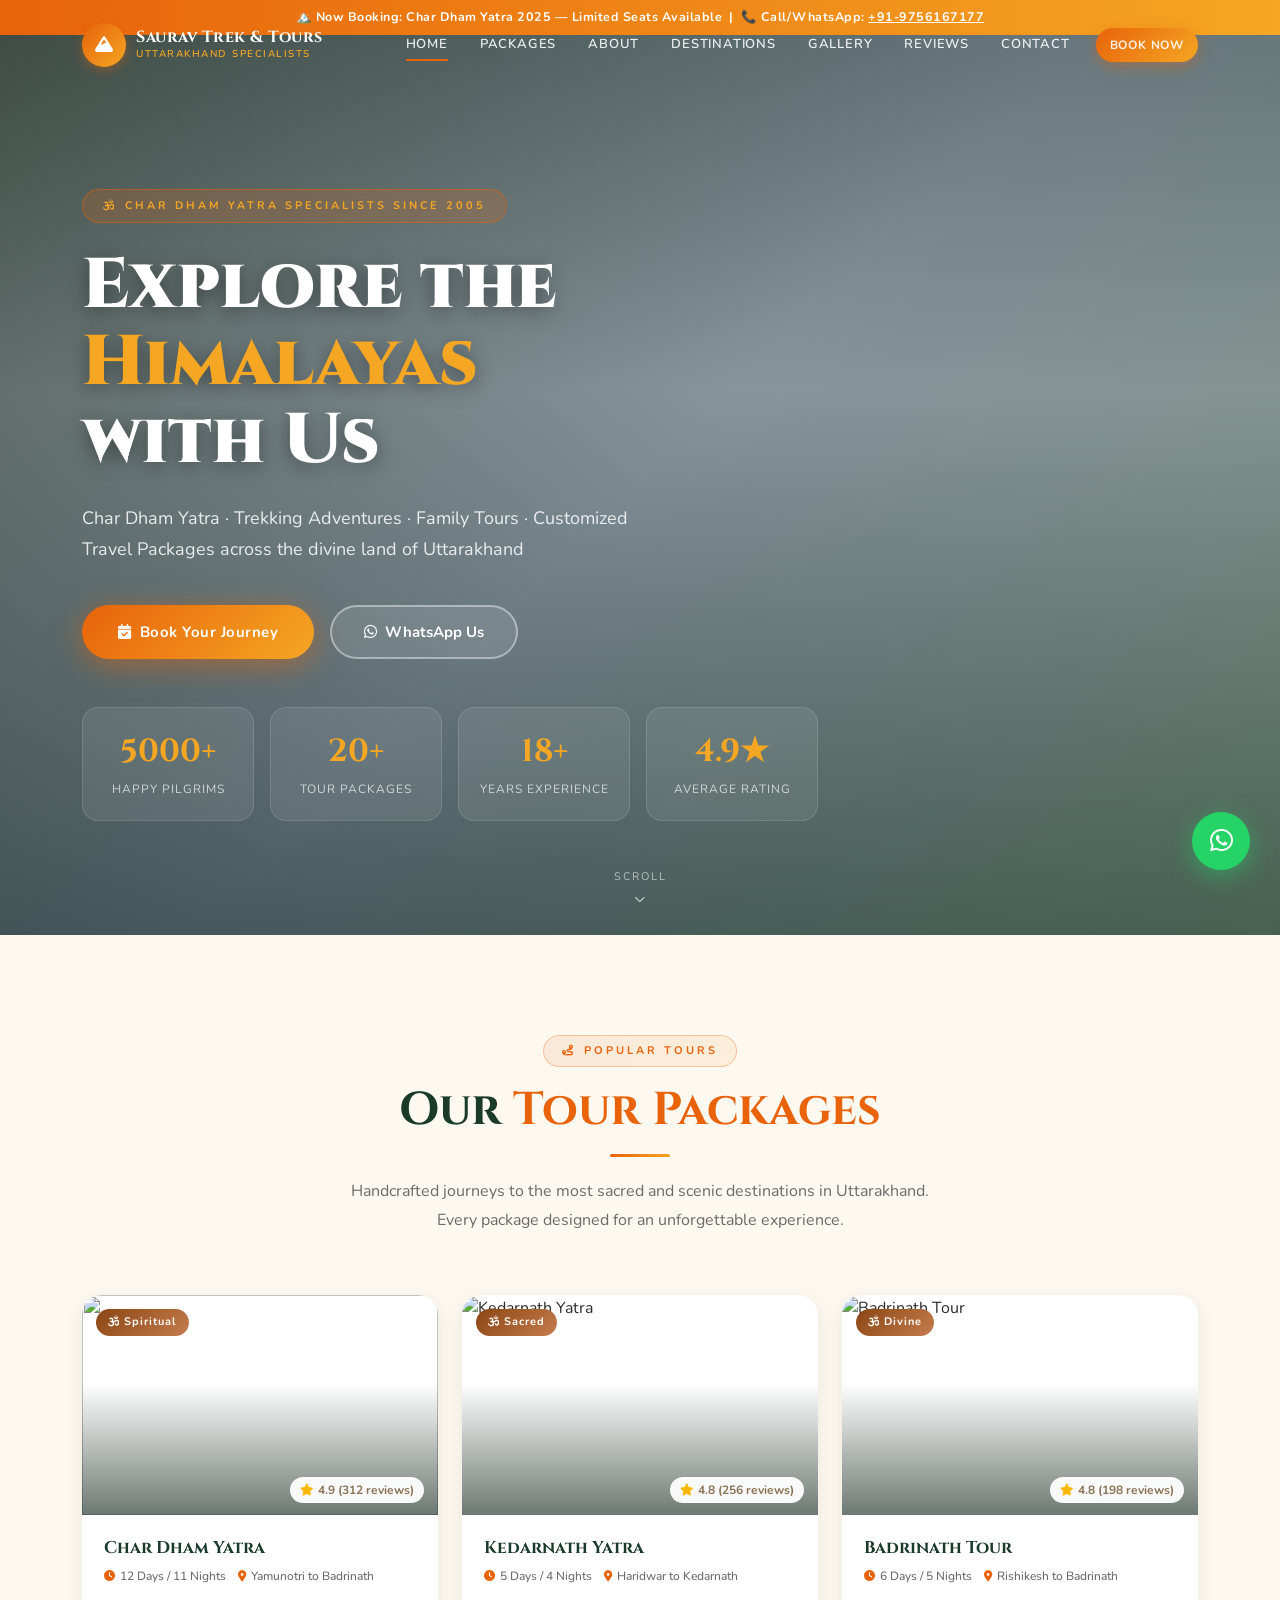
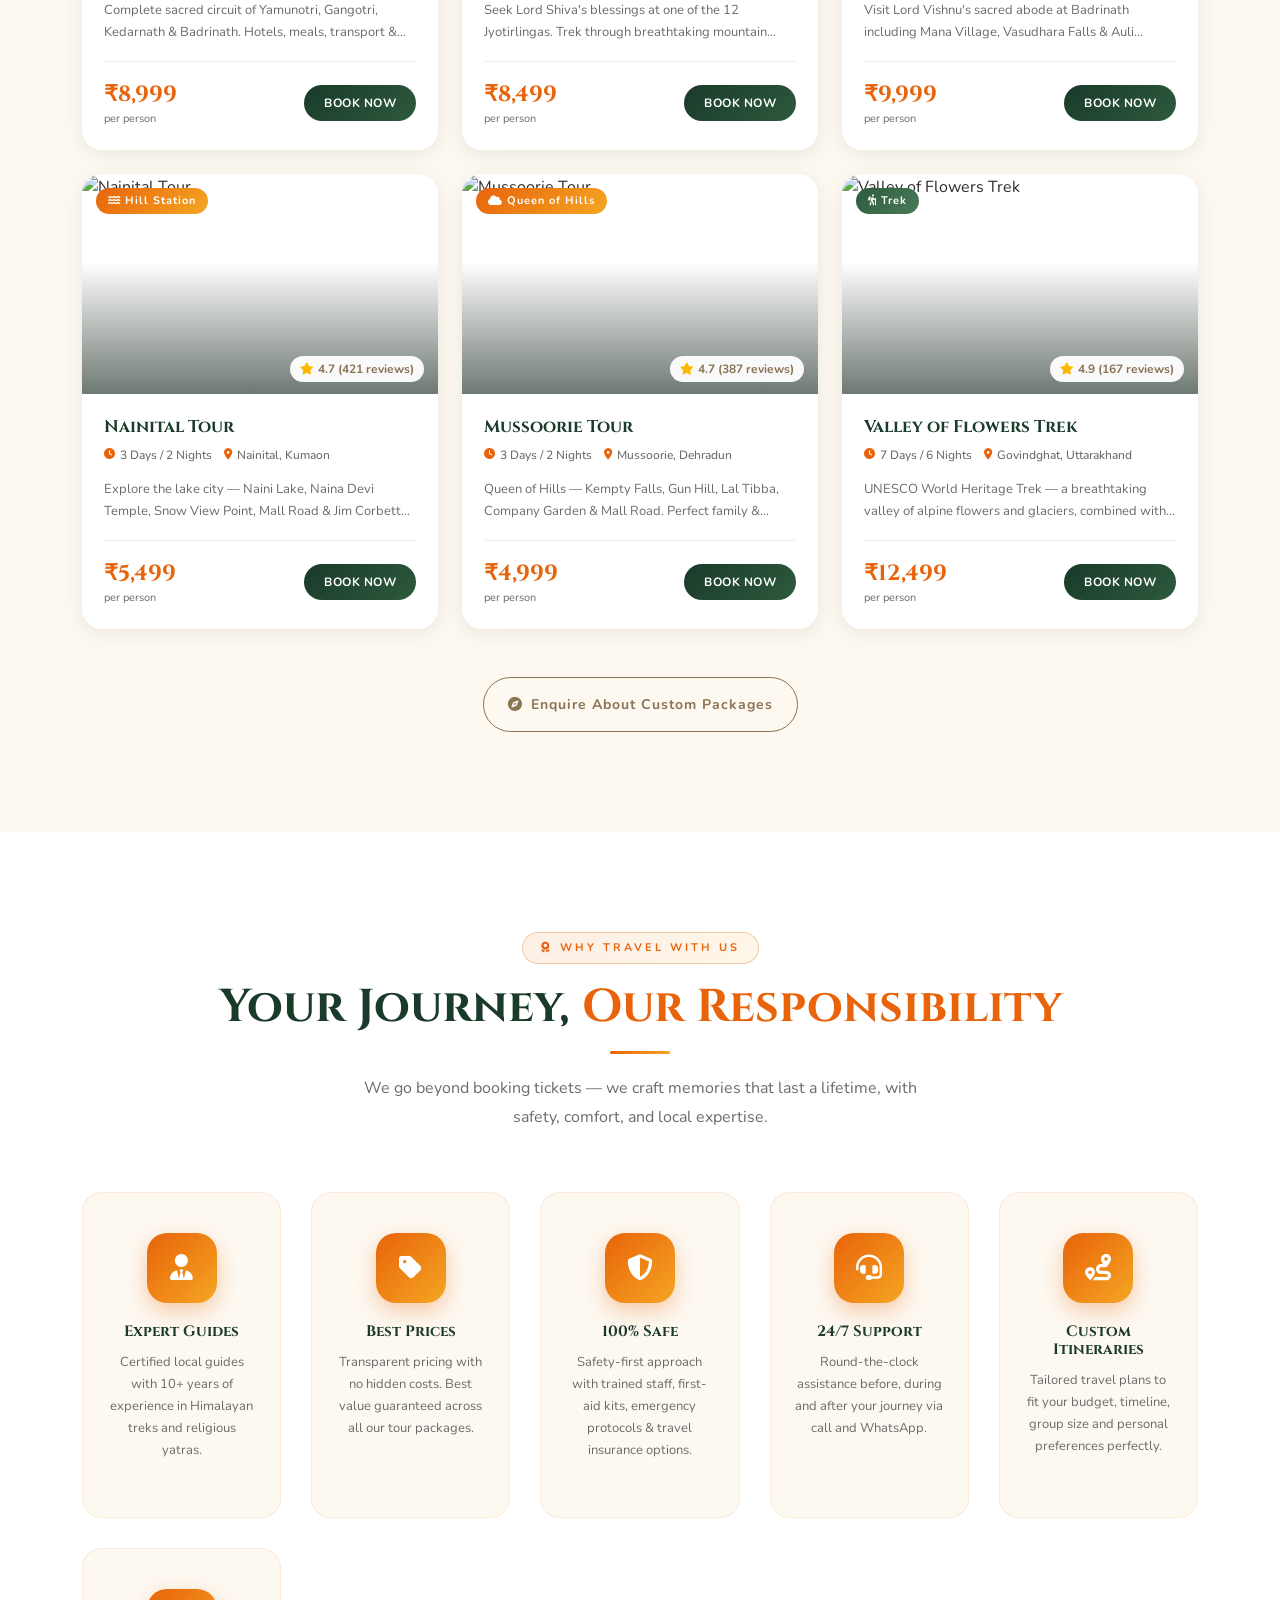
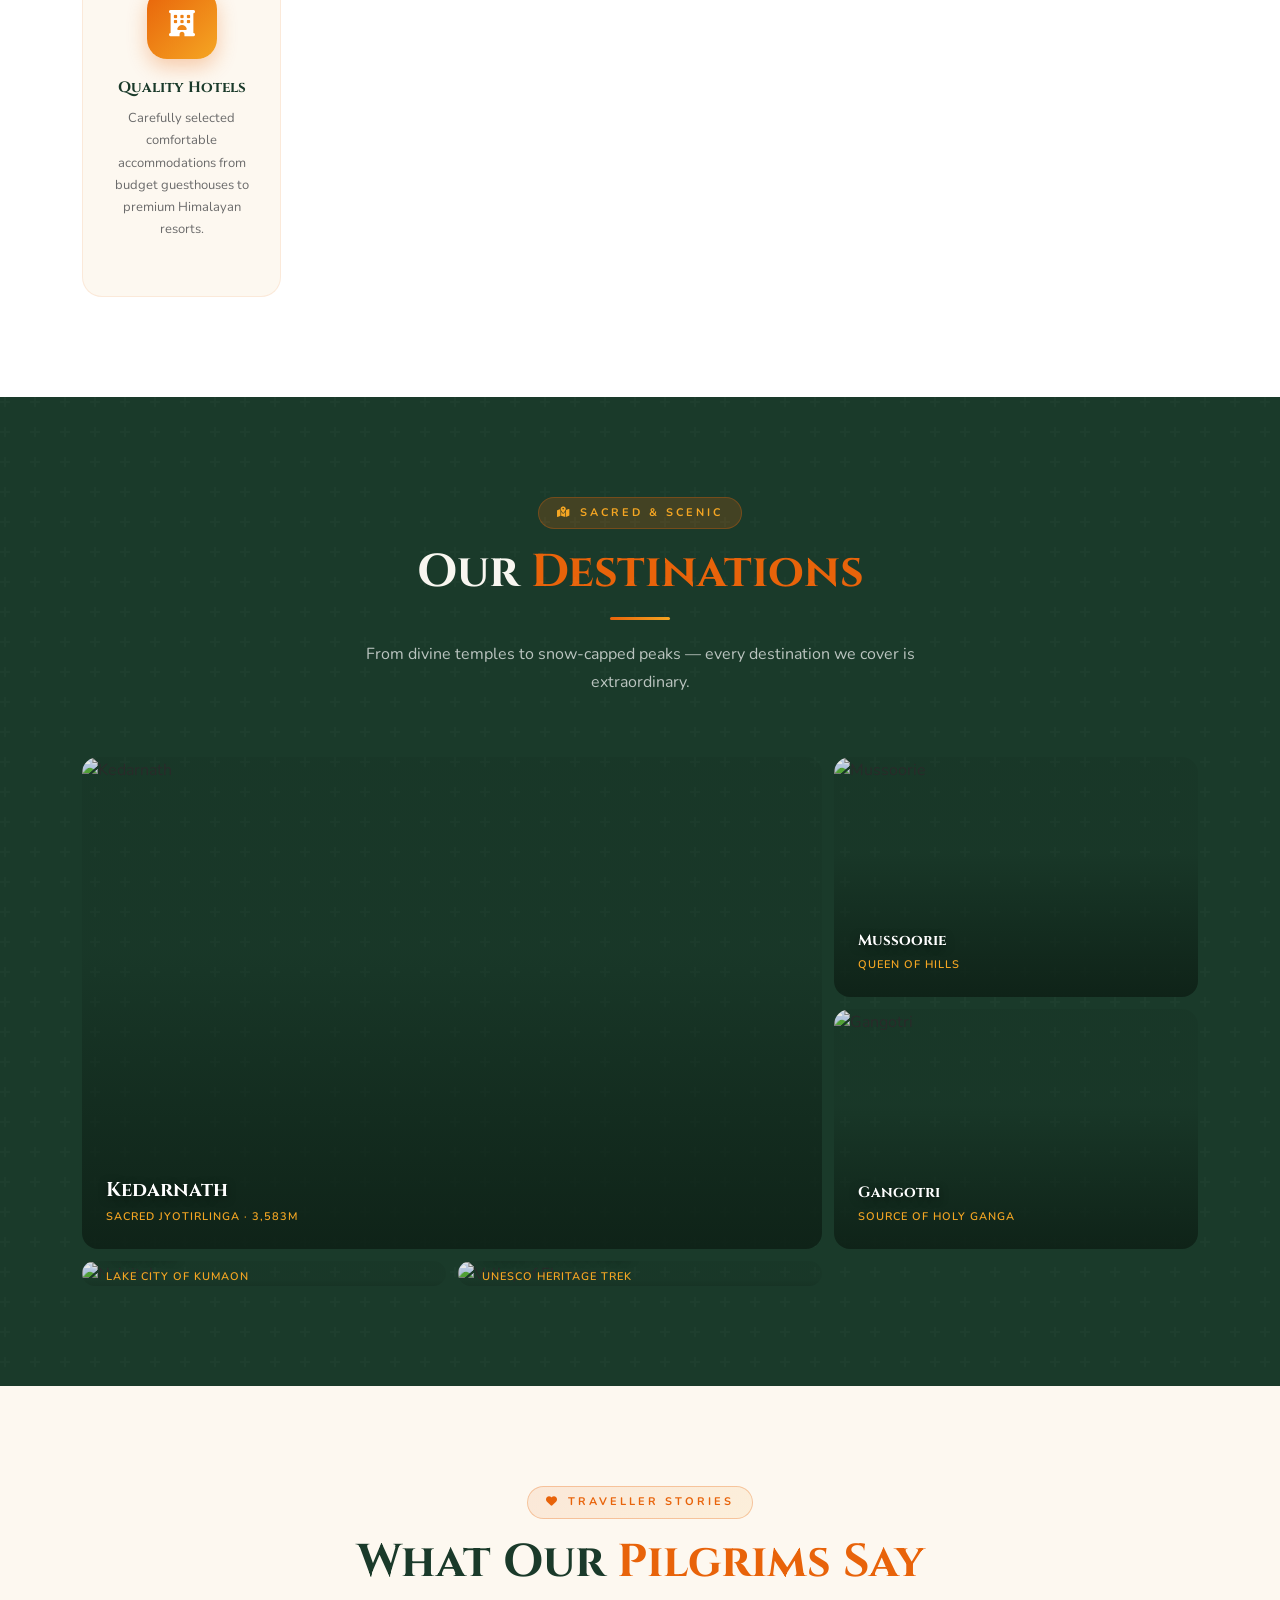
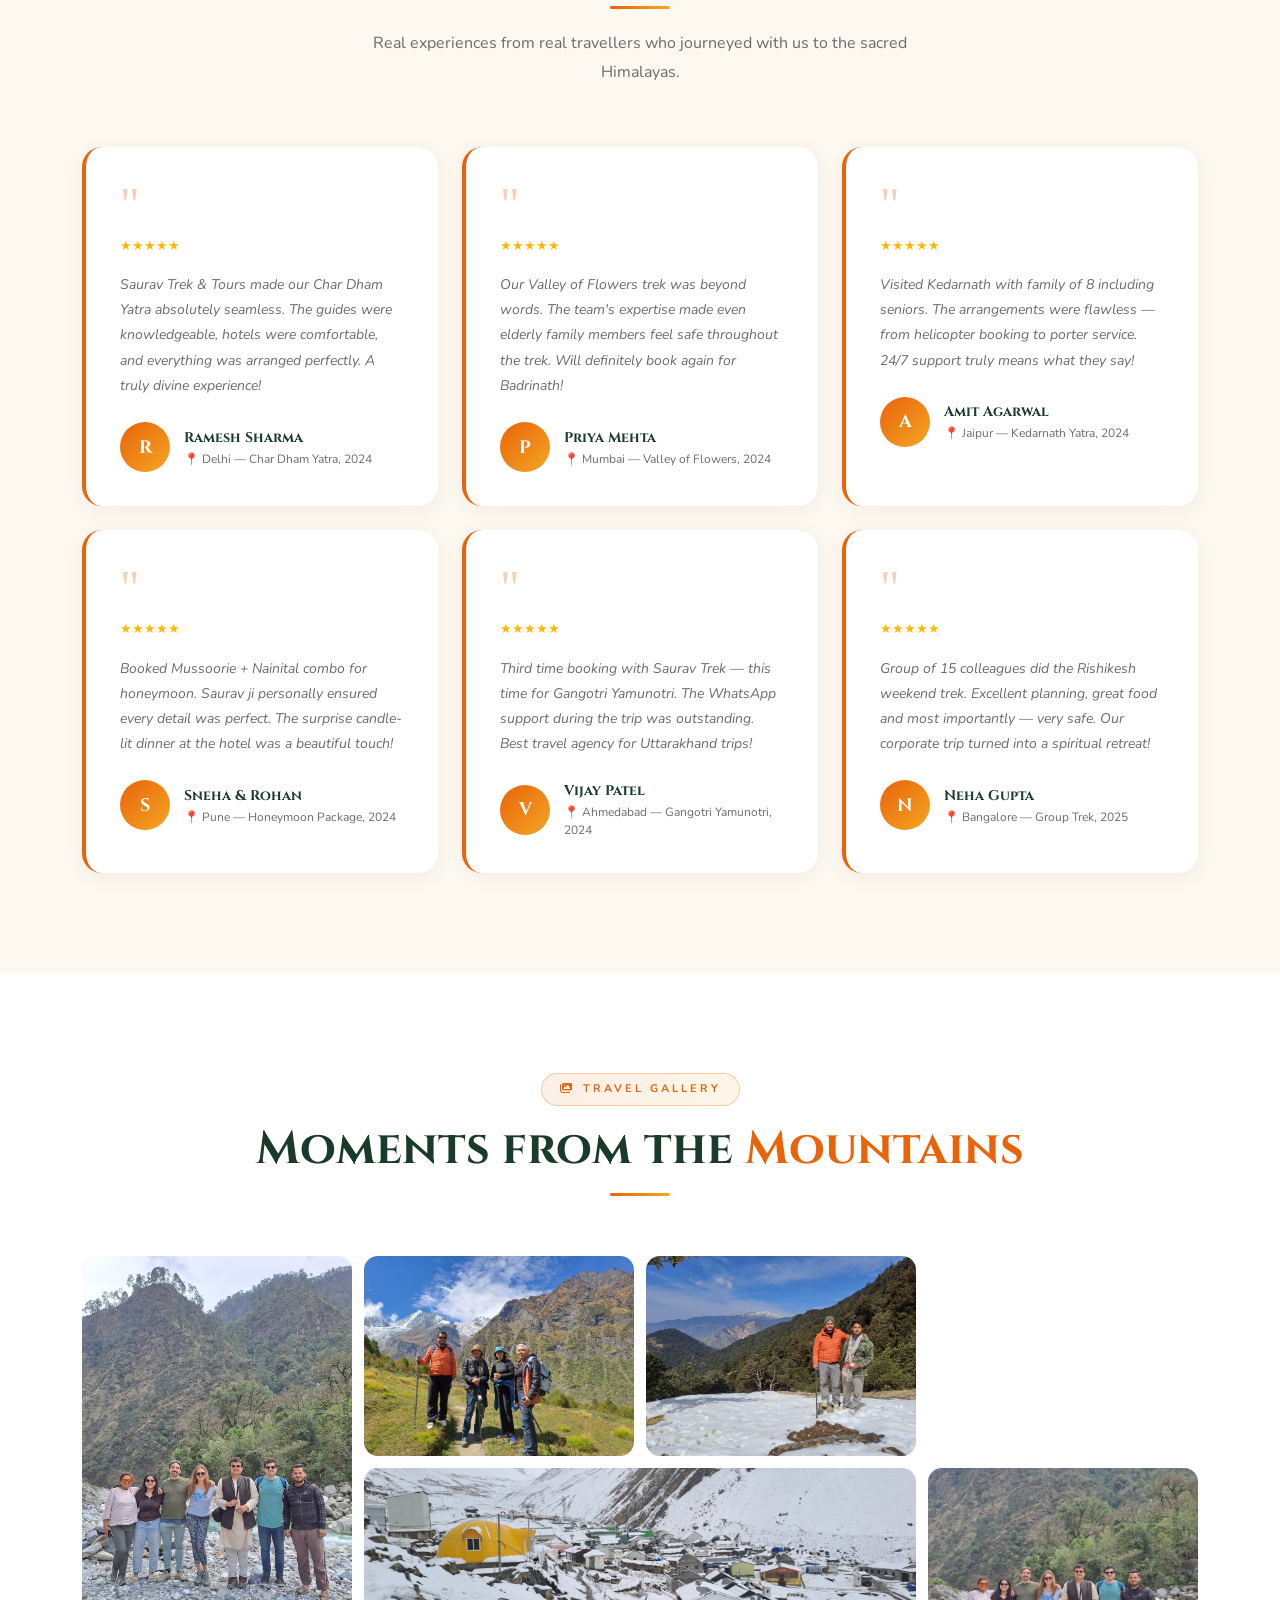
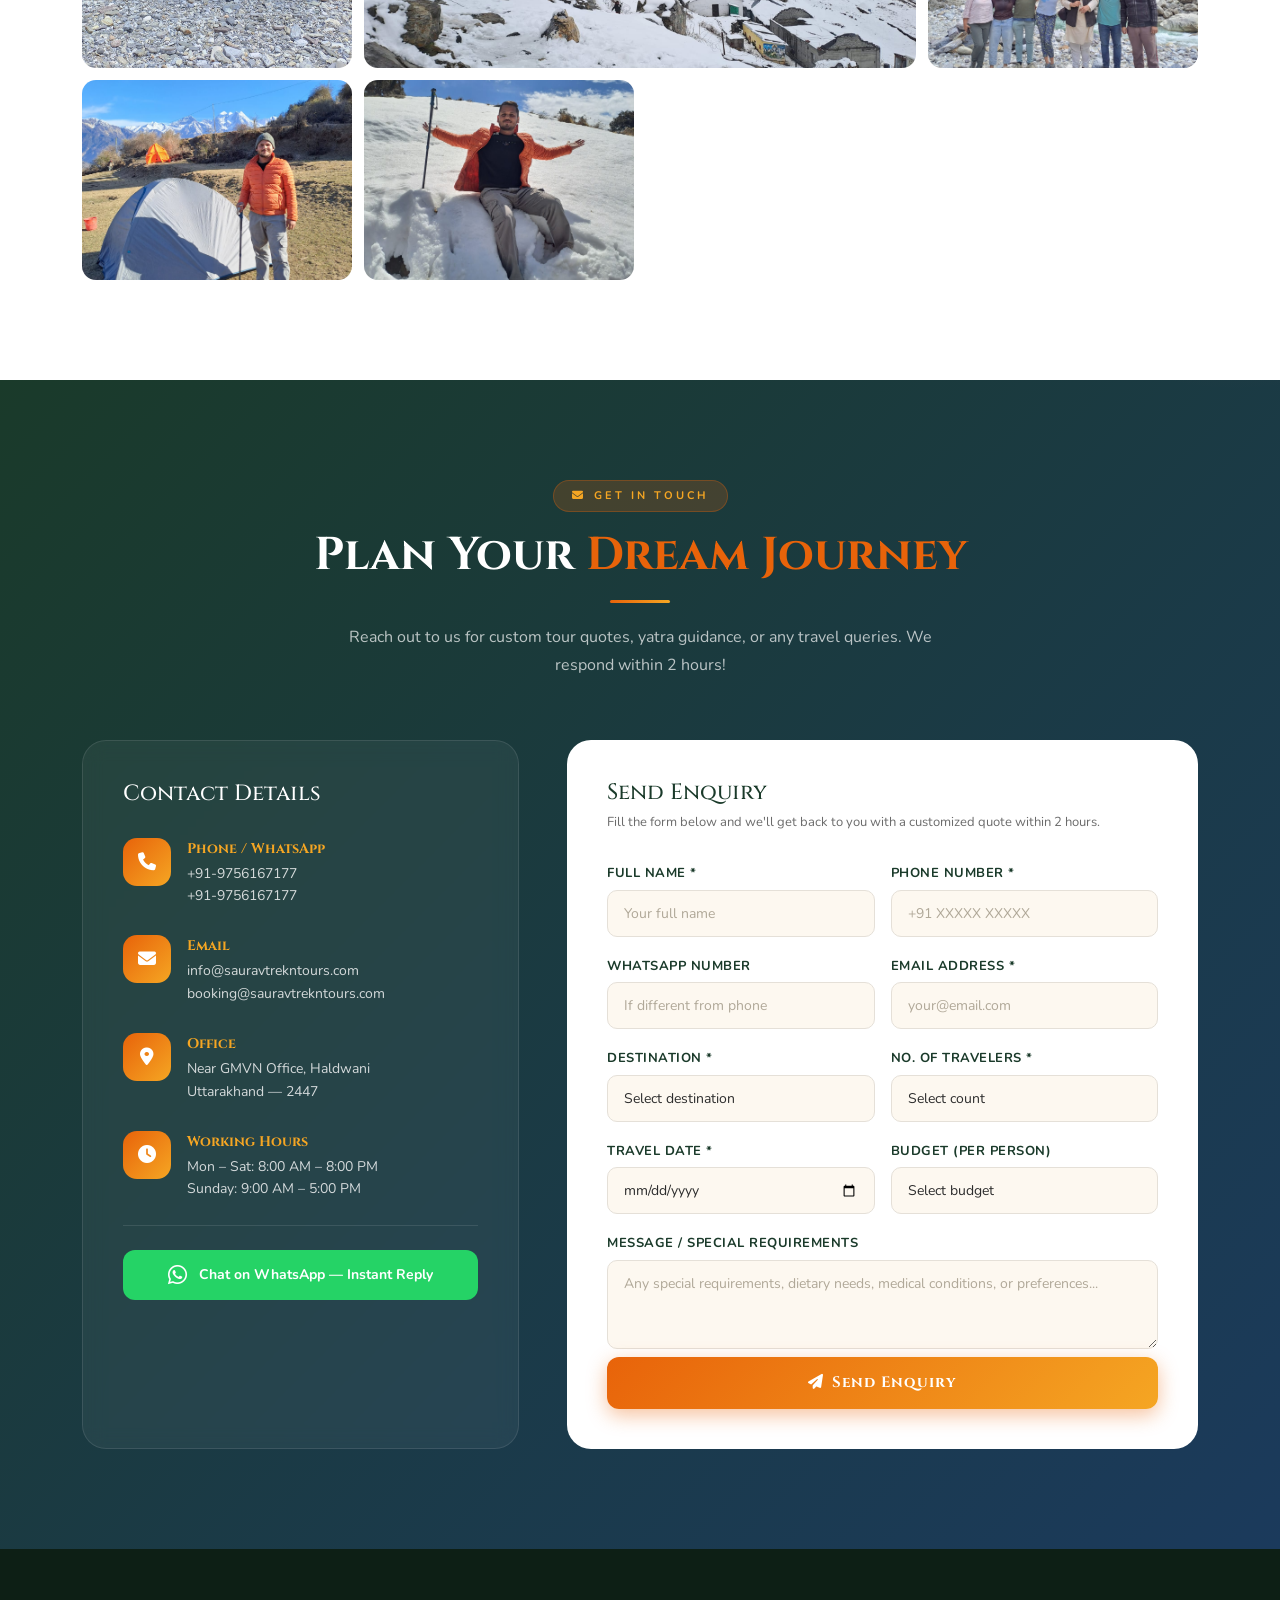
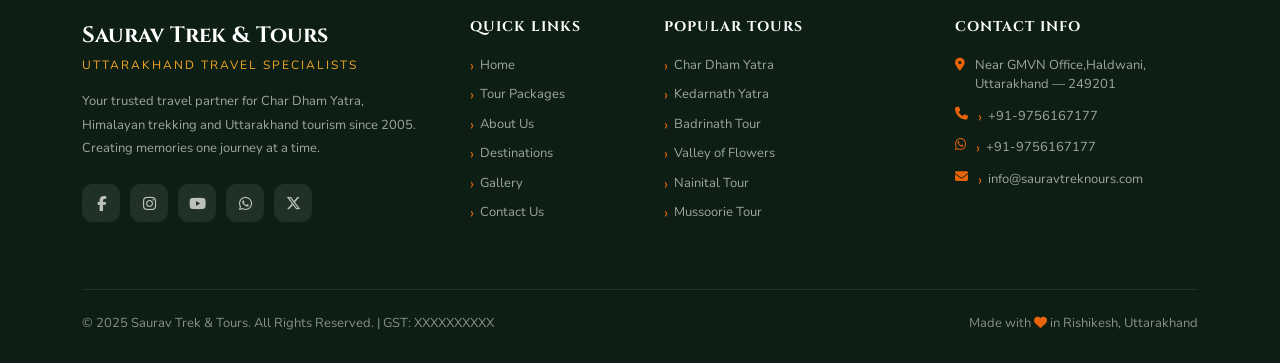
==== commit aa2a00fa: "Updated website" ====
--- a/index.html
+++ b/index.html
@@ -736,7 +736,7 @@
         <ul class="footer-links" style="list-style:none;padding:0;">
           <li style="margin-bottom:12px;font-size:13px;color:rgba(255,255,255,0.6);display:flex;gap:10px;align-items:flex-start;">
             <i class="fas fa-map-marker-alt" style="color:var(--saffron);margin-top:2px;"></i>
-            Near GMVN Office, Rishikesh, Uttarakhand — 249201
+            Near GMVN Office,Haldwani, Uttarakhand — 249201
           </li>
           <li style="margin-bottom:12px;font-size:13px;color:rgba(255,255,255,0.6);display:flex;gap:10px;">
             <i class="fas fa-phone" style="color:var(--saffron);"></i>
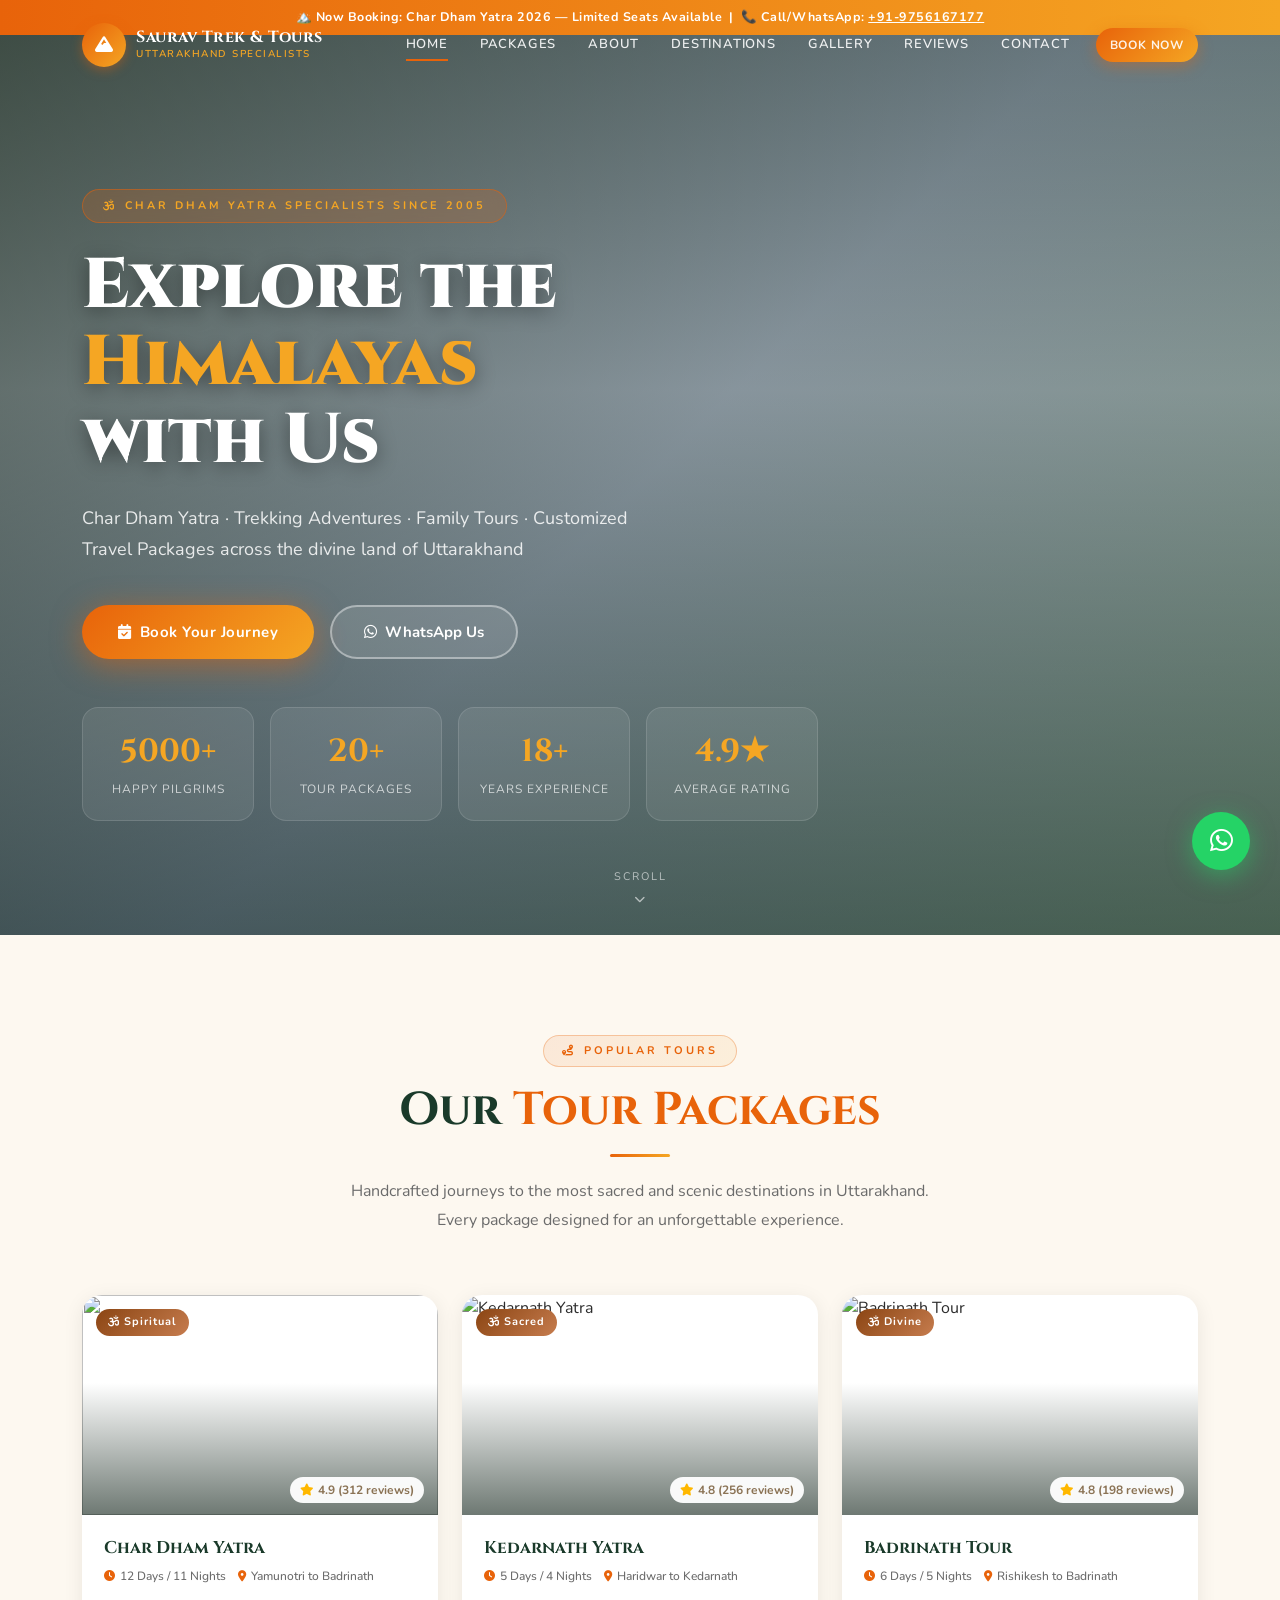
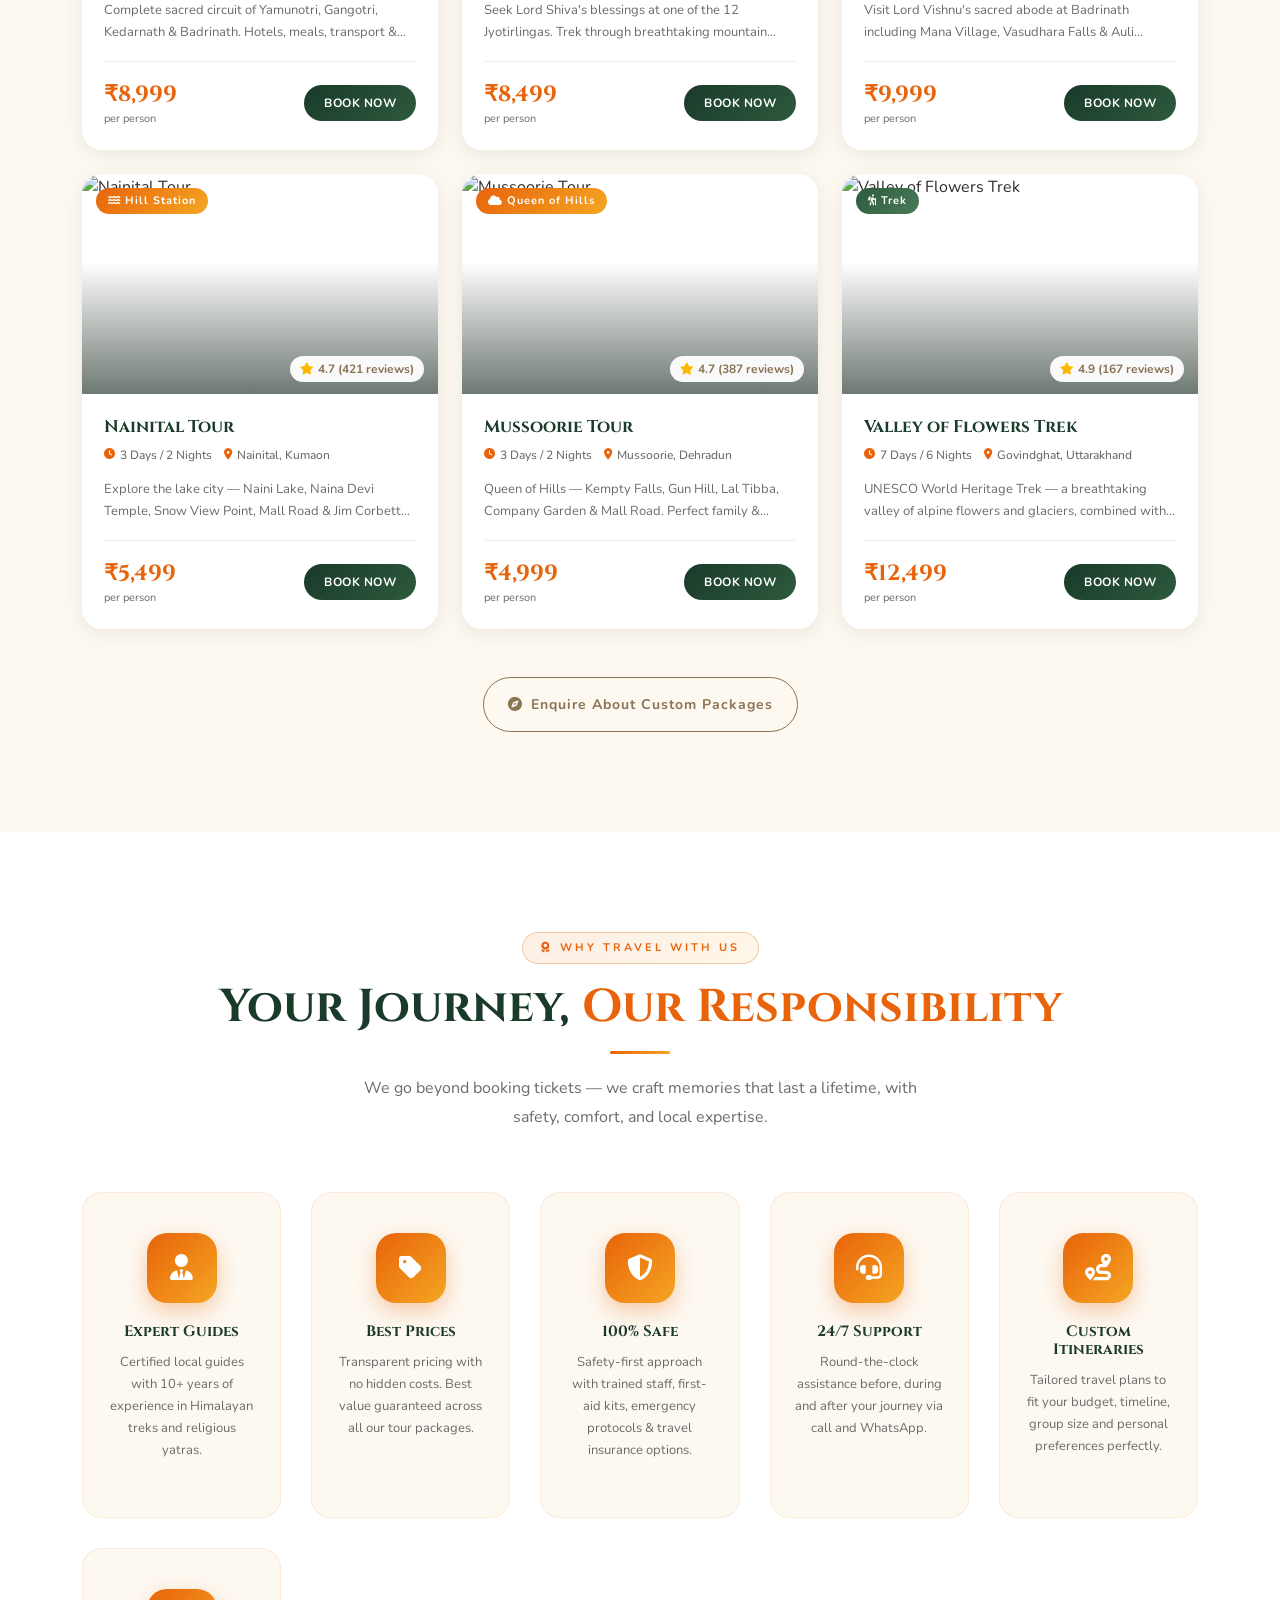
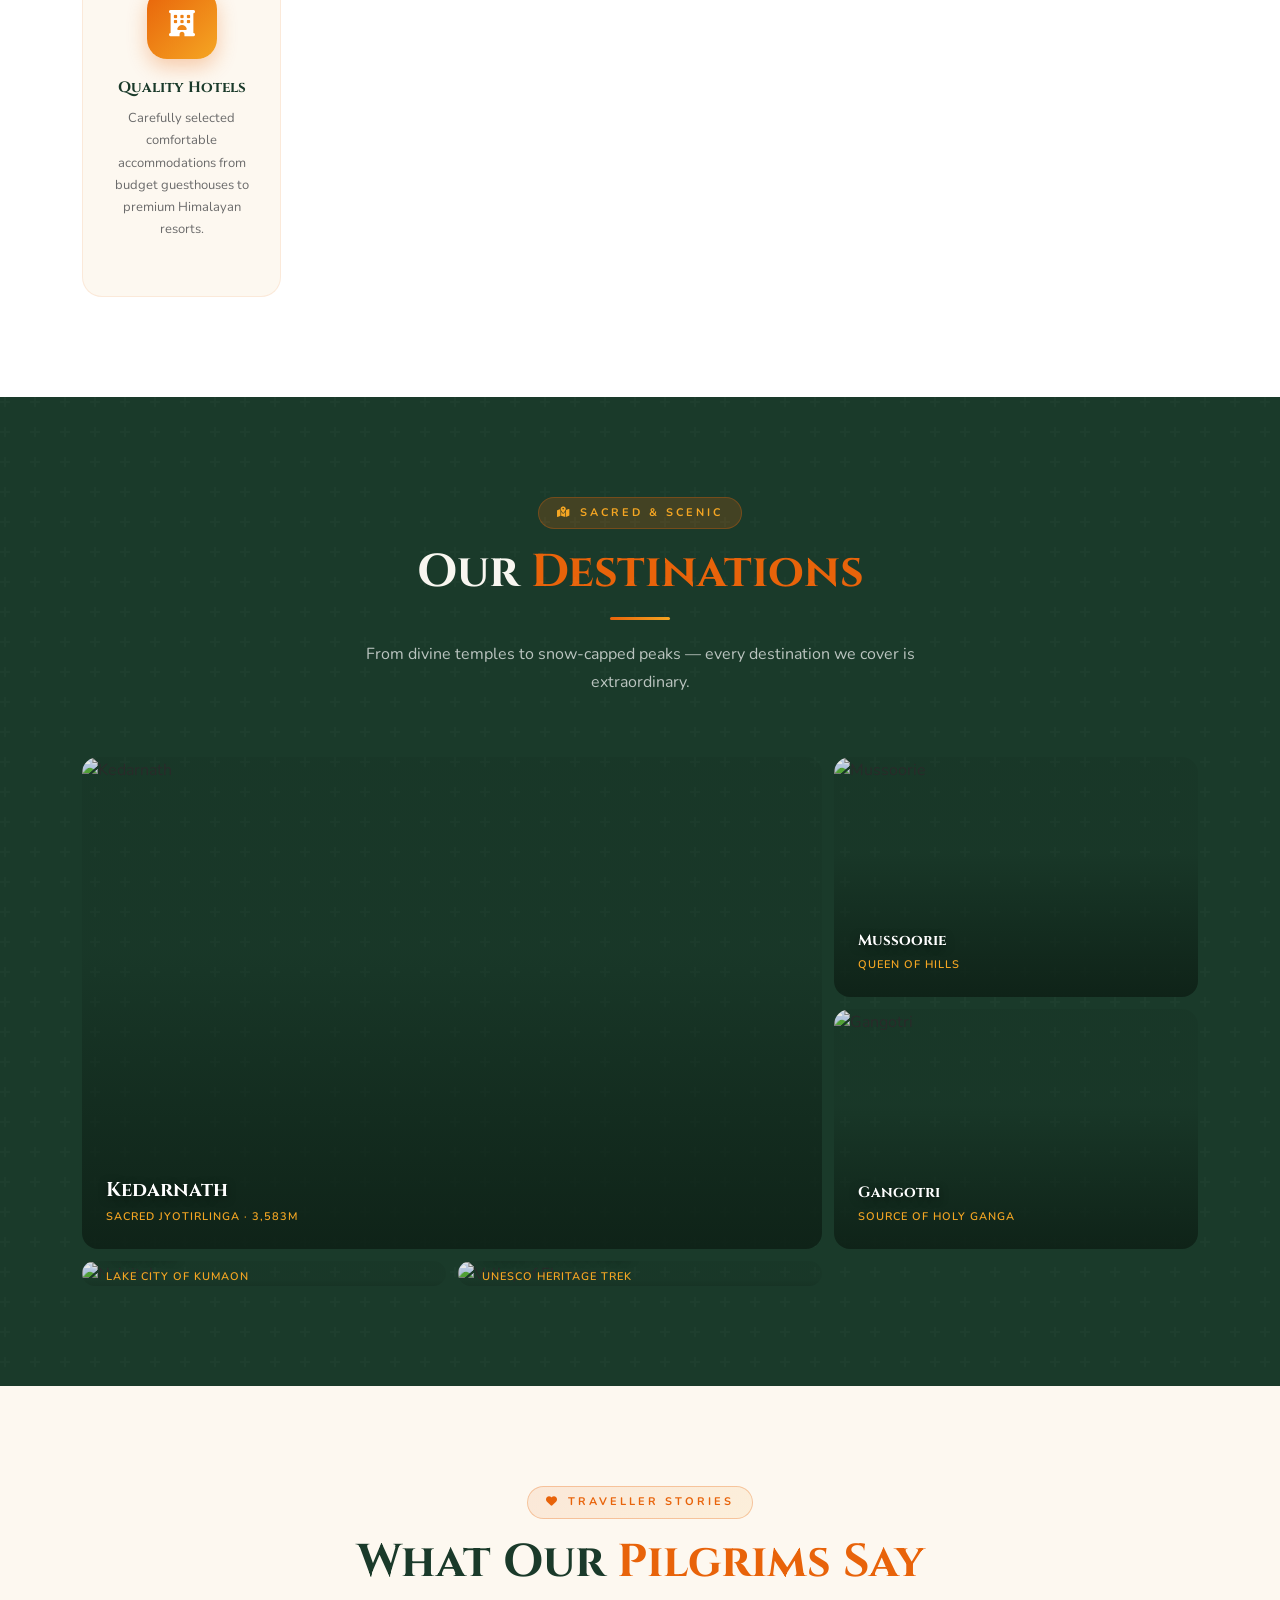
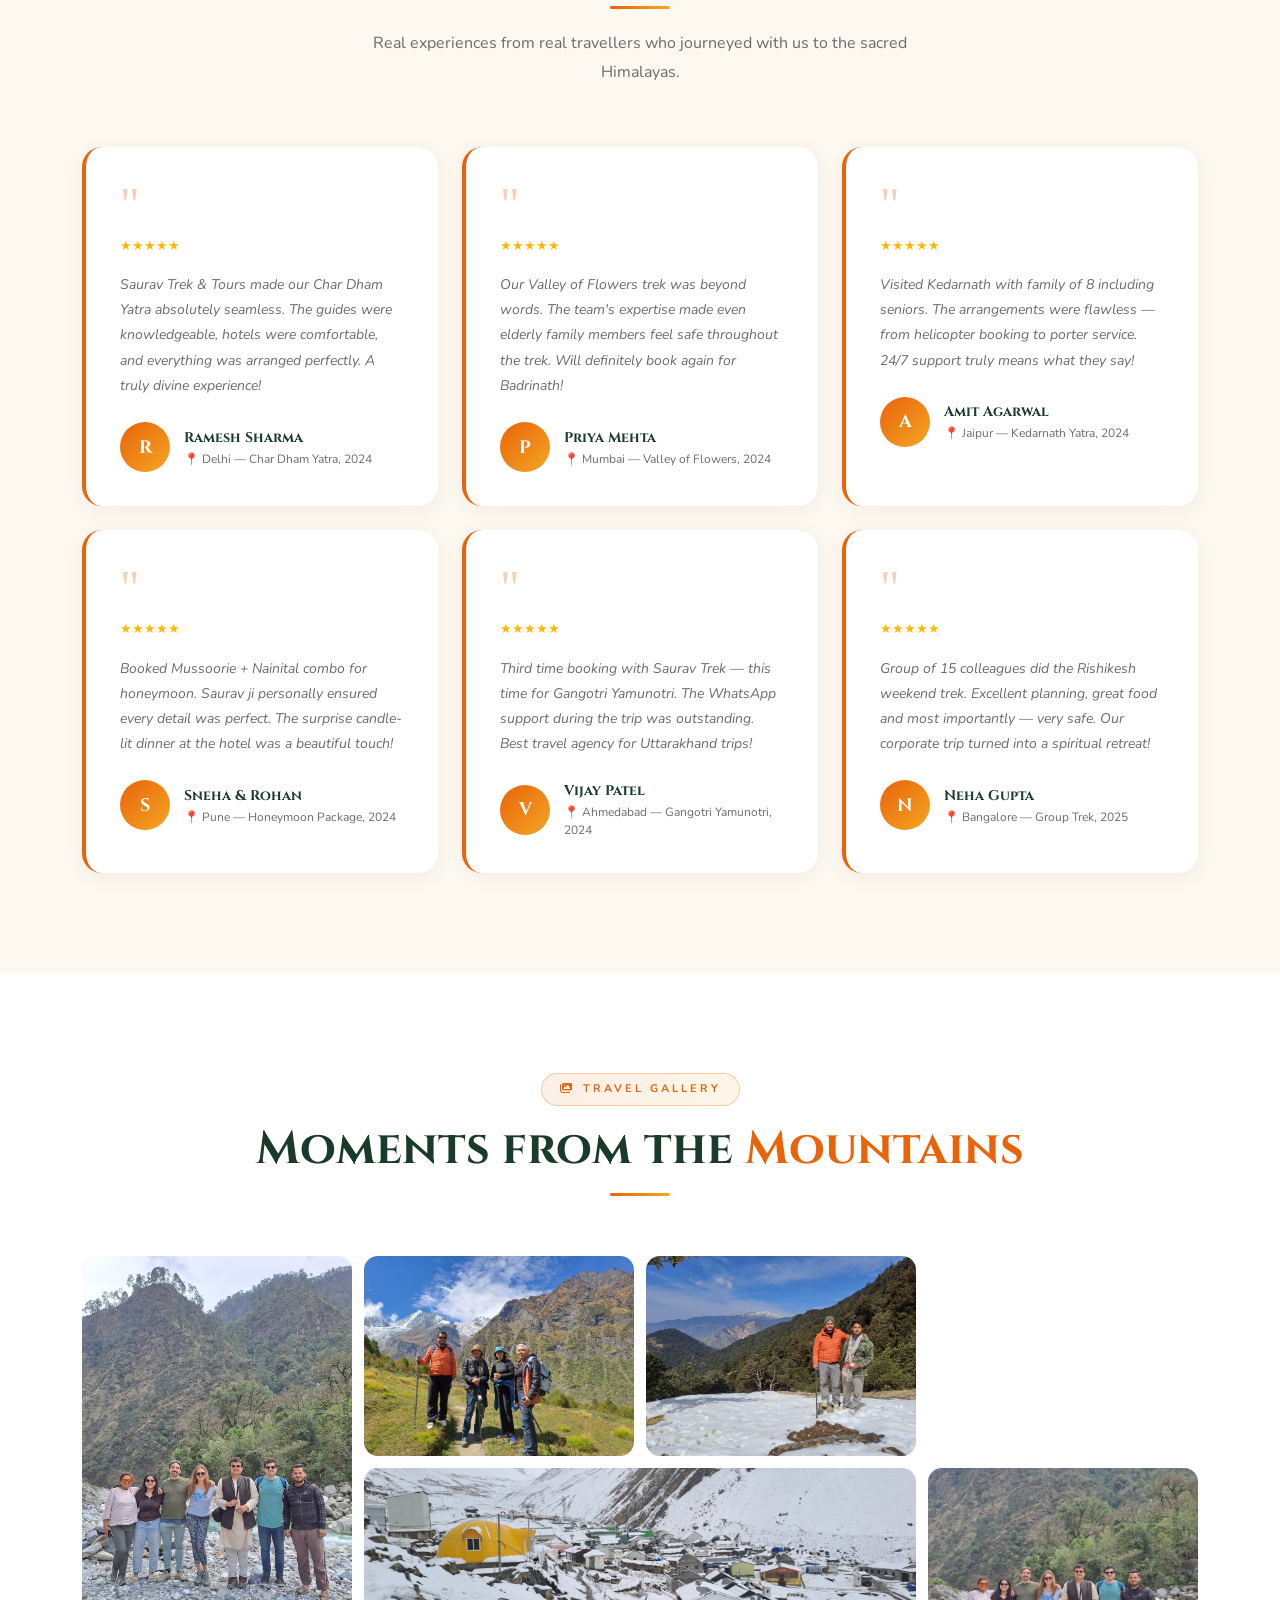
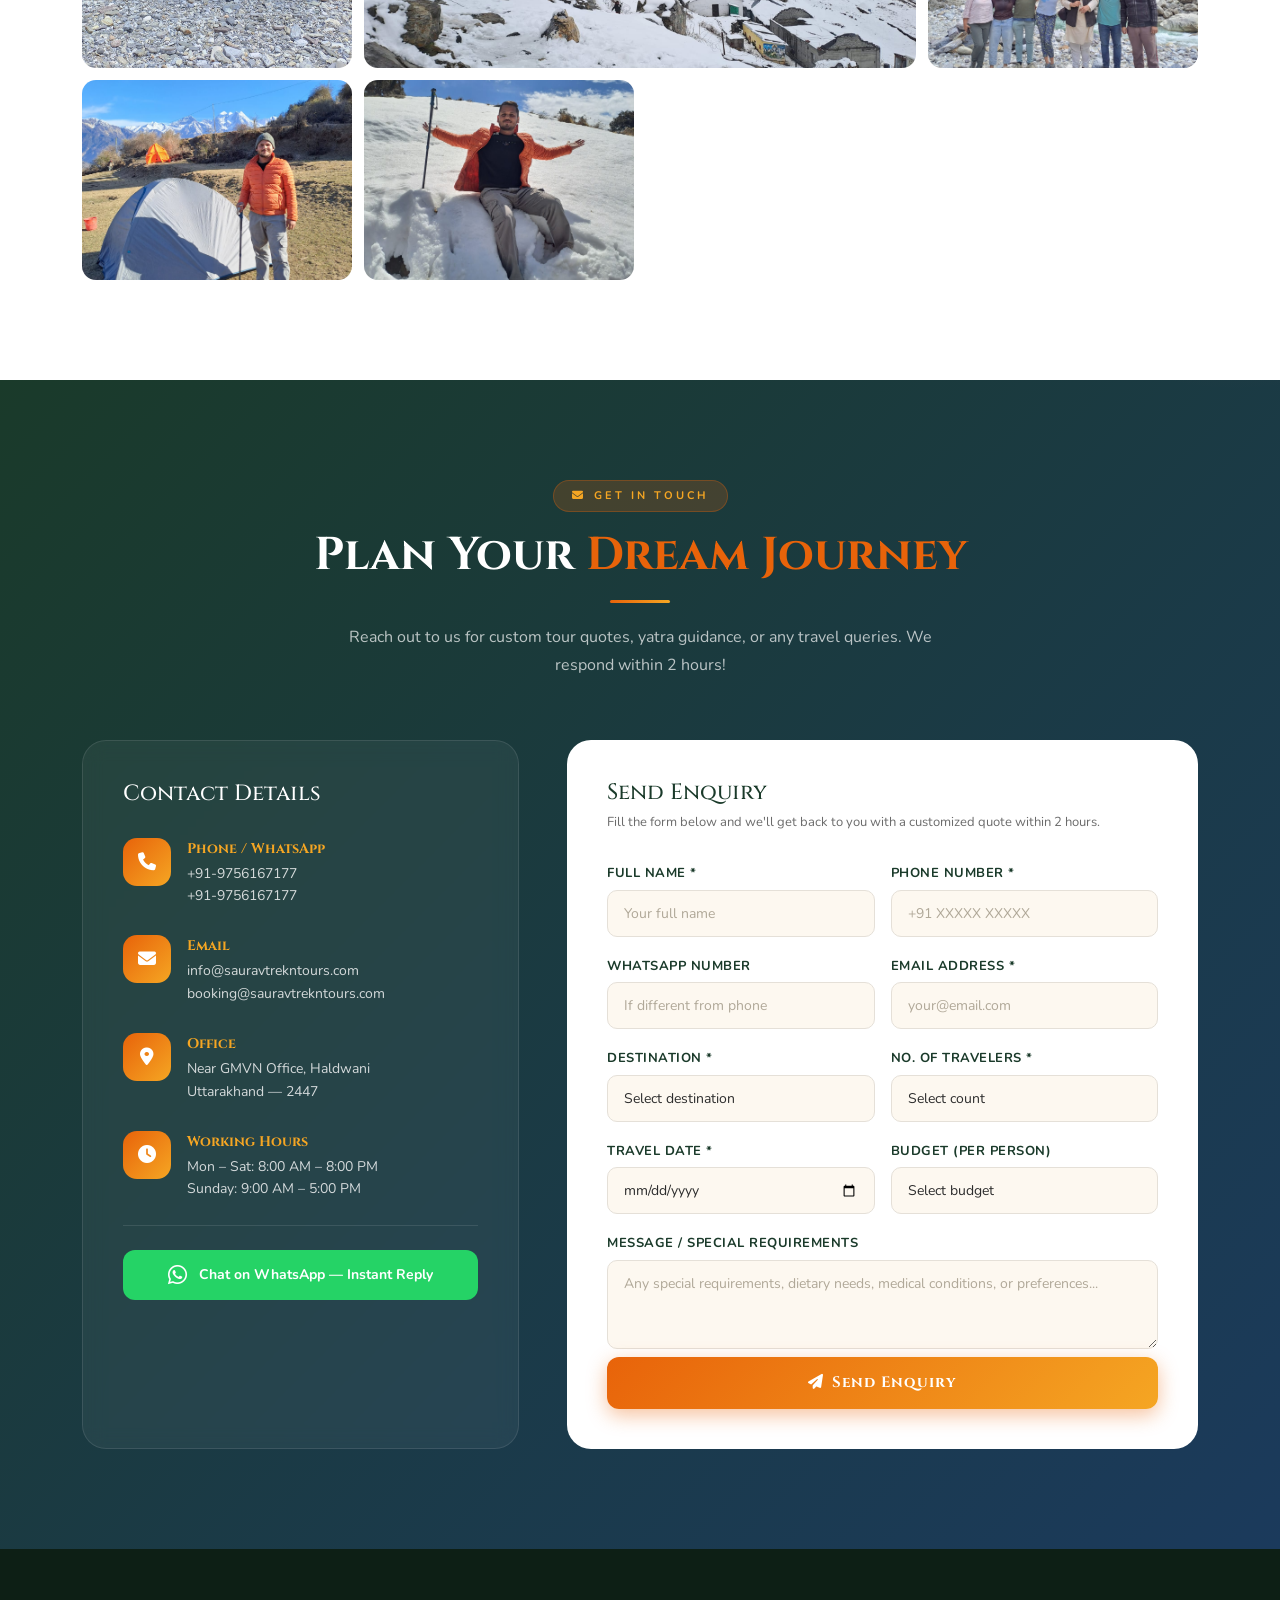
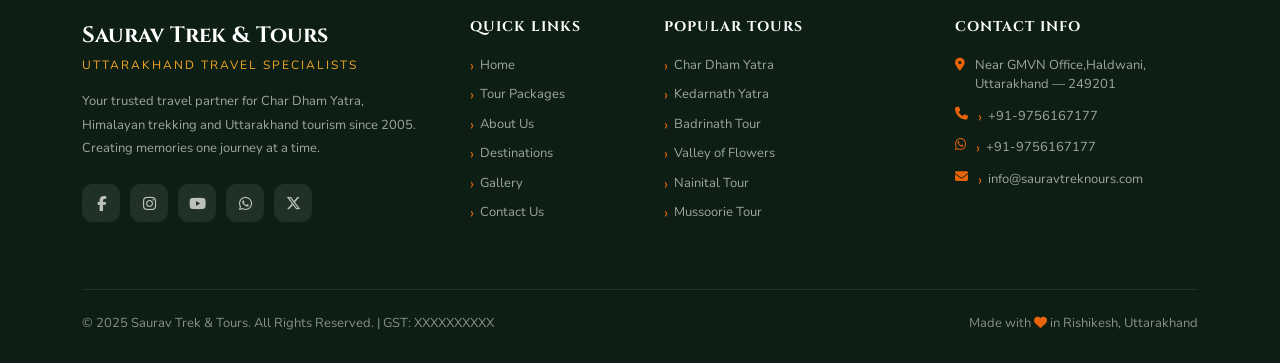
==== commit 678566bc: "Updated website" ====
--- a/index.html
+++ b/index.html
@@ -36,7 +36,7 @@
 
 <!-- Top Banner -->
 <div class="top-banner">
-  🏔️ Now Booking: Char Dham Yatra 2025 — Limited Seats Available &nbsp;|&nbsp; 📞 Call/WhatsApp: <a href="tel:+919756167177" style="color:white">+91-9756167177</a>
+  🏔️ Now Booking: Char Dham Yatra 2026 — Limited Seats Available &nbsp;|&nbsp; 📞 Call/WhatsApp: <a href="tel:+919756167177" style="color:white">+91-9756167177</a>
 </div>
 
 <!-- NAVBAR -->
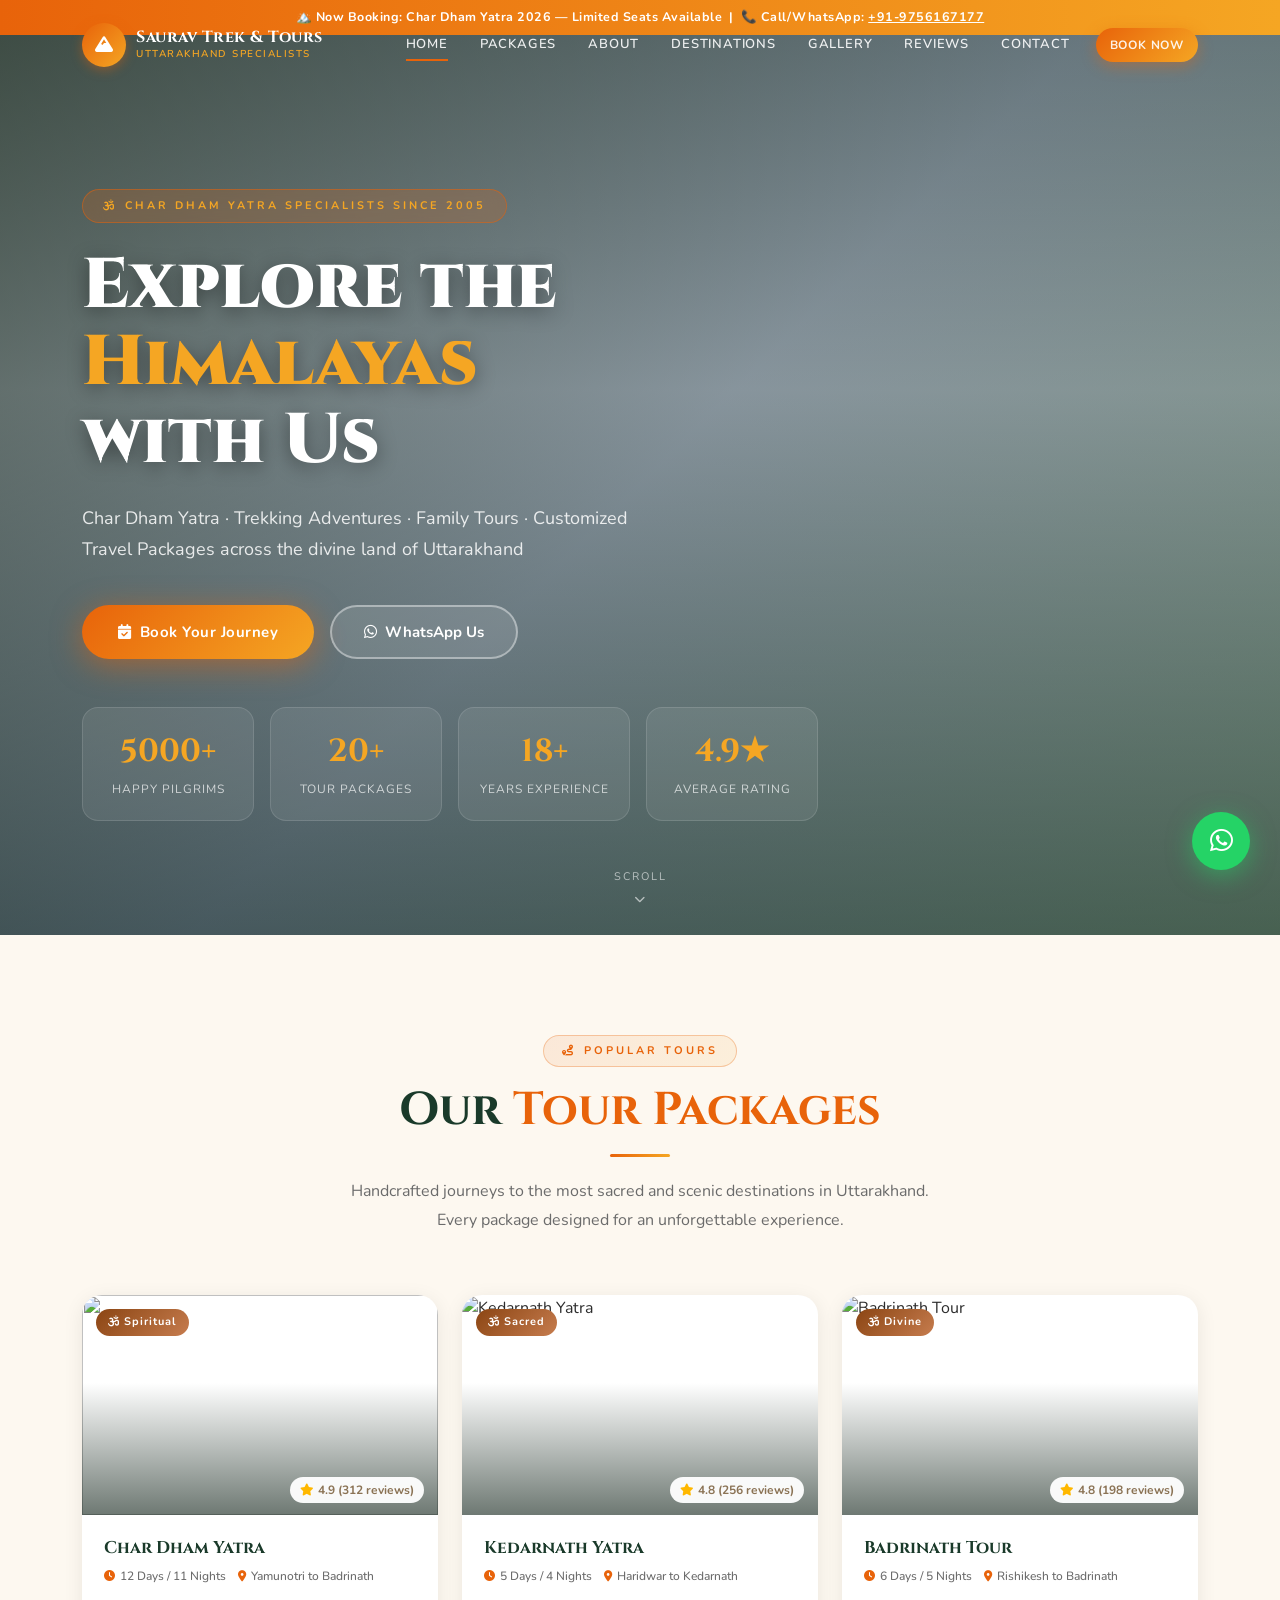
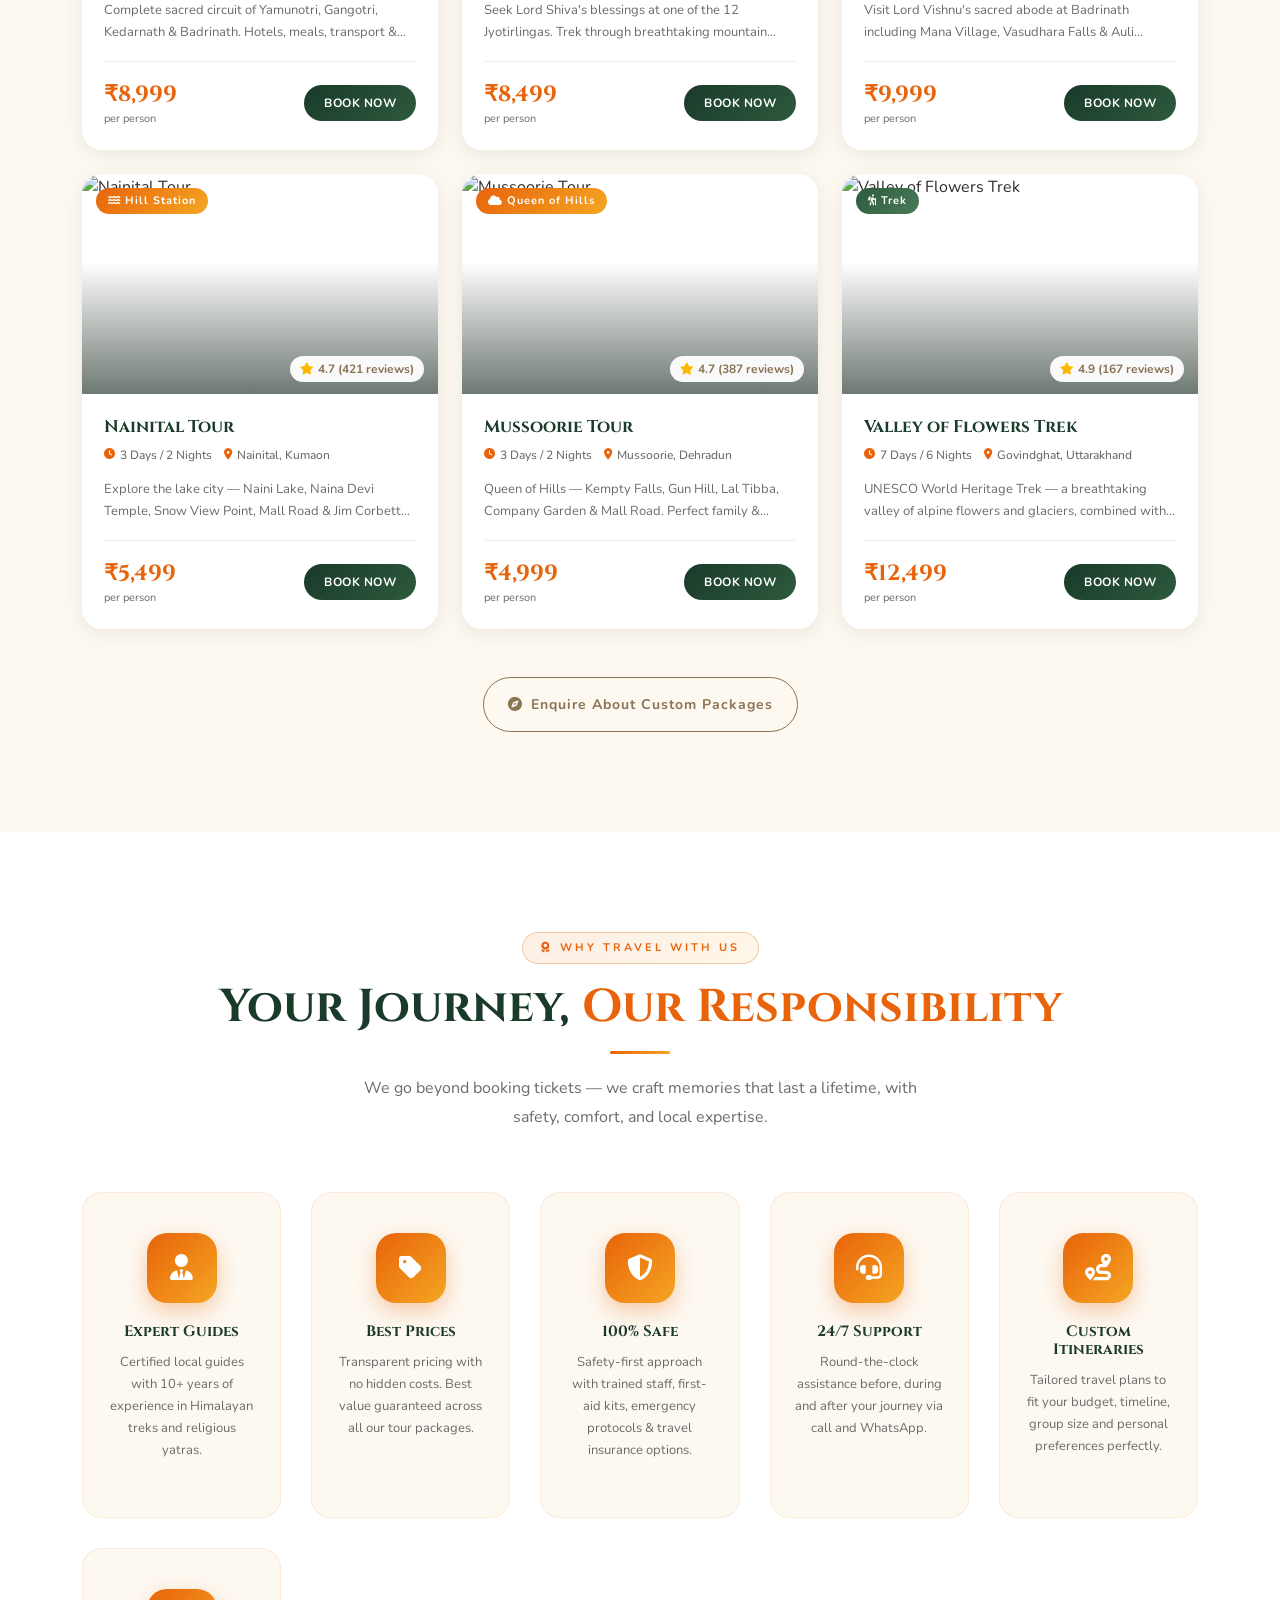
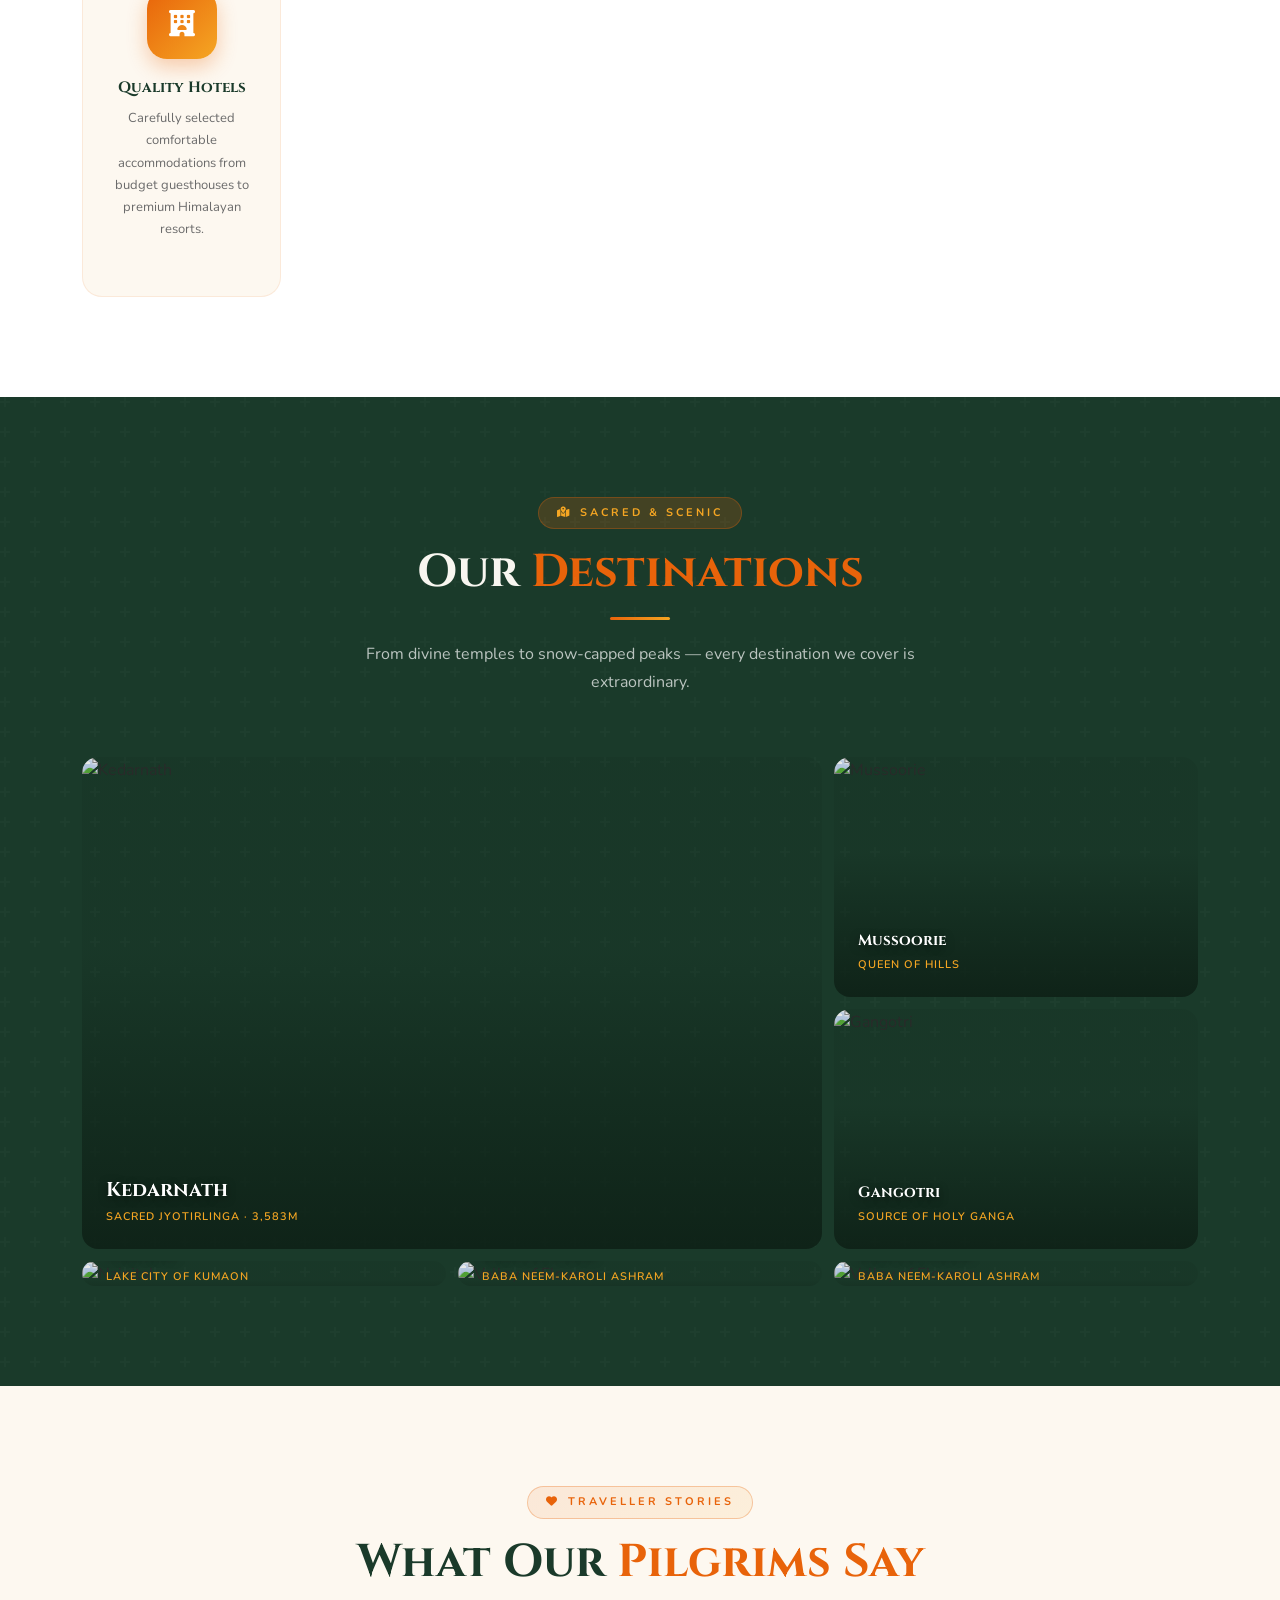
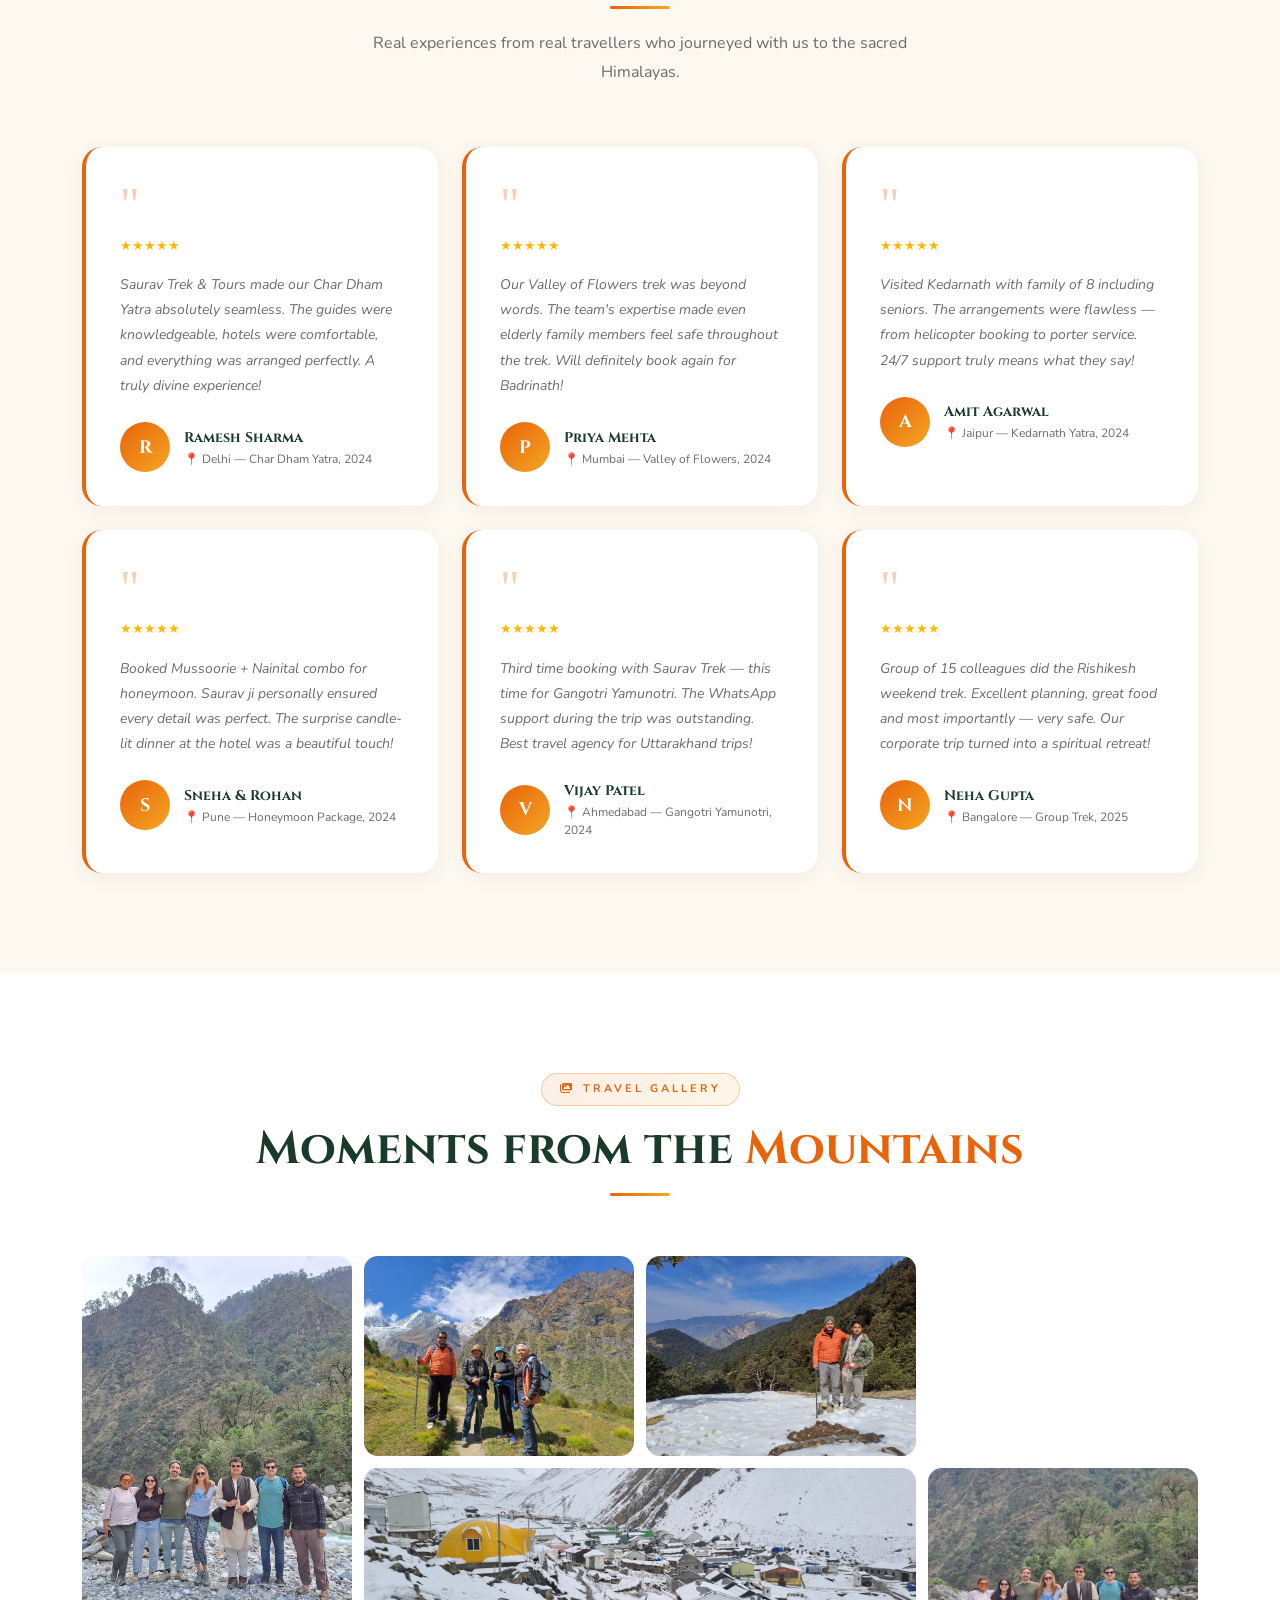
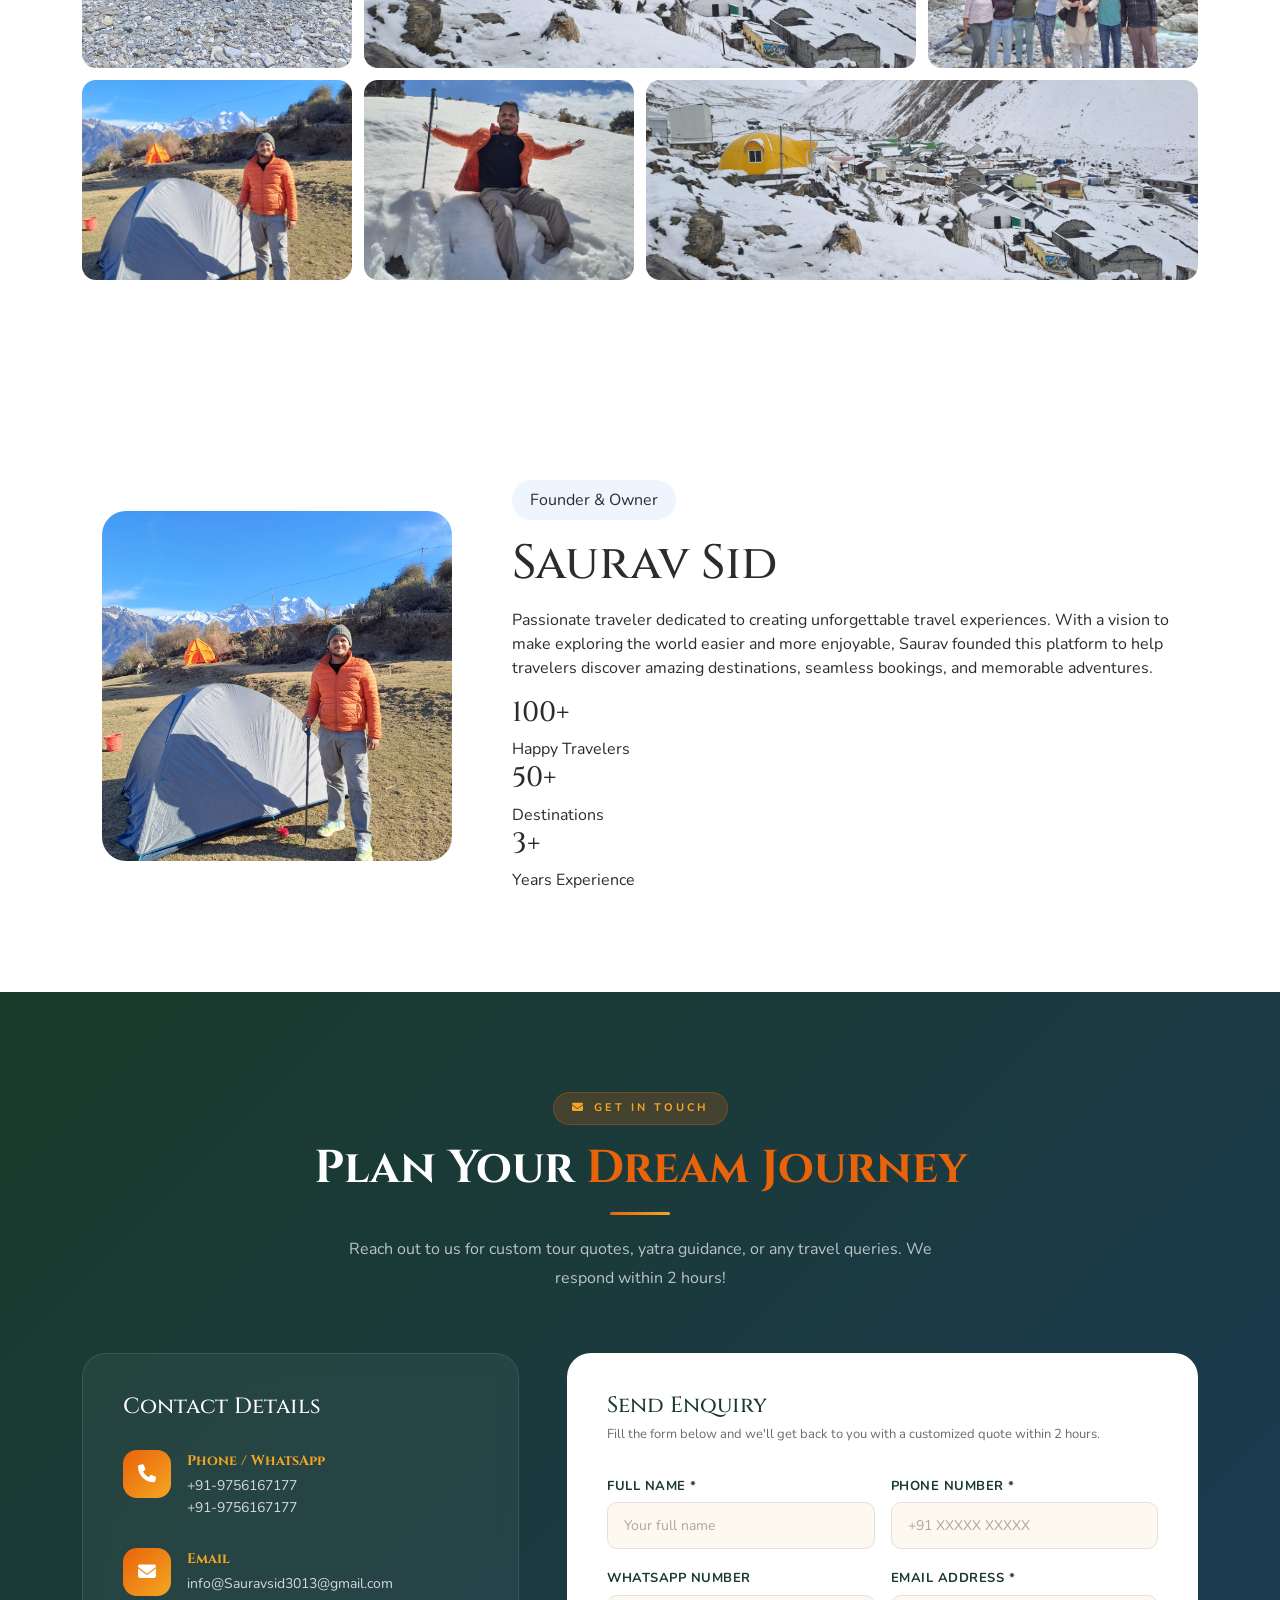
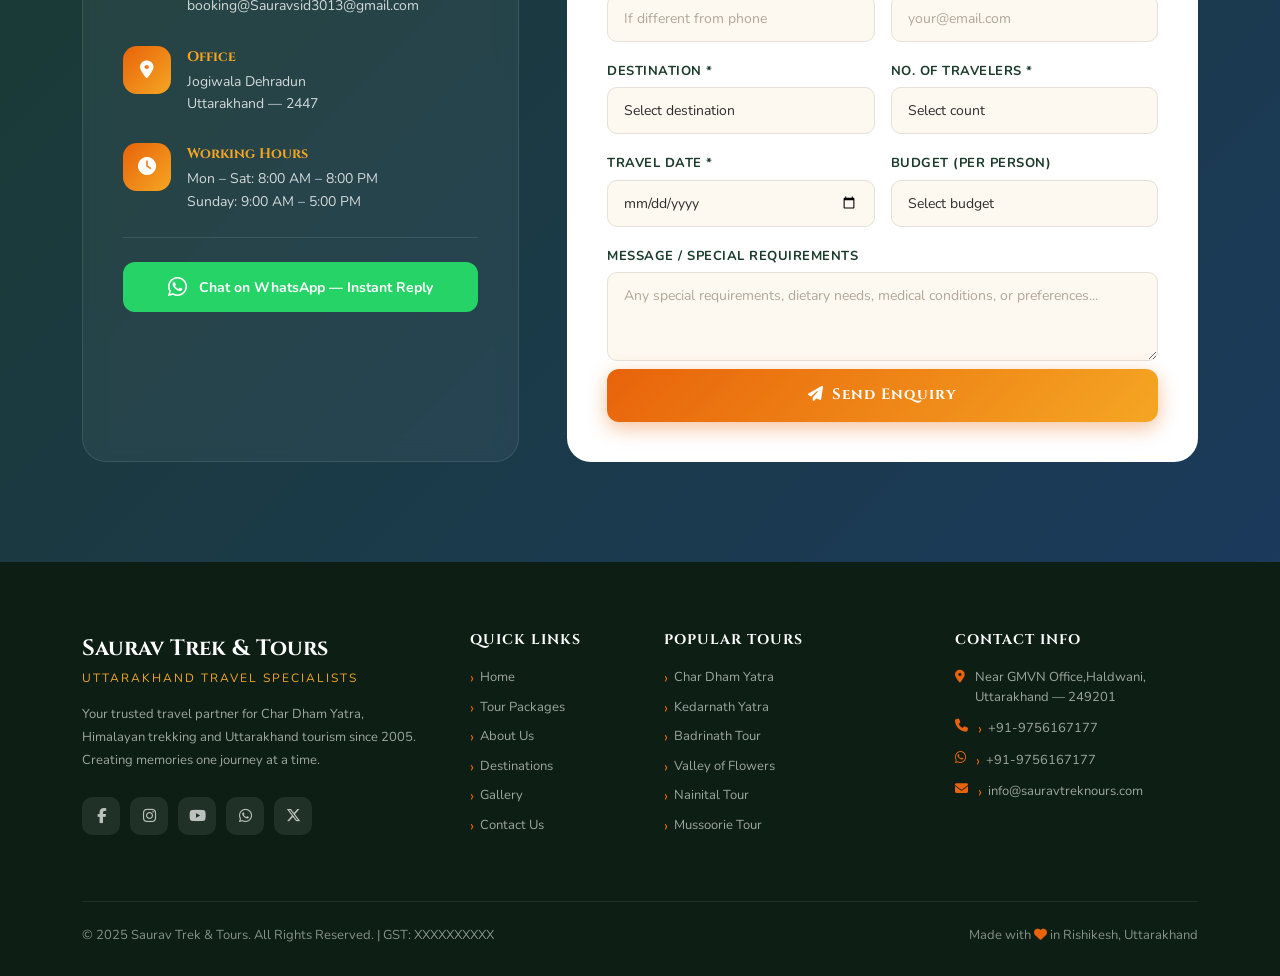
==== commit 42c889fd: "Updated website" ====
--- a/index.html
+++ b/index.html
@@ -402,11 +402,25 @@
           <span class="dest-tag">Lake City of Kumaon</span>
         </div>
       </div>
-      <div class="dest-tile">
+      <!-- <div class="dest-tile">
         <img src="https://encrypted-tbn0.gstatic.com/images?q=tbn:ANd9GcSoAMakbmqereTQRTLu32hDs6zo6ZzG4WbpDg&s" alt="Valley of Flowers" loading="lazy">
         <div class="dest-tile-overlay">
           <span class="dest-name">Valley of Flowers</span>
           <span class="dest-tag">UNESCO Heritage Trek</span>
+        </div>
+      </div> -->
+      <div class="dest-tile">
+        <img src="https://www.stayvista.com/blog/wp-content/uploads/2025/12/Gemini_Generated_Image_ulcsbvulcsbvulcs-1-2048x1117.png" alt="Valley of Flowers" loading="lazy">
+        <div class="dest-tile-overlay">
+          <span class="dest-name">Kainchi Dham</span>
+          <span class="dest-tag">Baba Neem-Karoli Ashram</span>
+        </div>
+      </div>
+   <div class="dest-tile">
+        <img src="https://www.stayvista.com/blog/wp-content/uploads/2025/12/Gemini_Generated_Image_ulcsbvulcsbvulcs-1-2048x1117.png" alt="Valley of Flowers" loading="lazy">
+        <div class="dest-tile-overlay">
+          <span class="dest-name">Kainchi Dham</span>
+          <span class="dest-tag">Baba Neem-Karoli Ashram</span>
         </div>
       </div>
     </div>
@@ -548,9 +562,56 @@
         <img src="photos\WhatsApp Image 2026-06-08 at 12.47.13 PM.jpeg" alt="Trek Path">
         <div class="gallery-overlay"><i class="fas fa-expand"></i></div>
       </div>
+       <div class="gallery-item wide">
+        <img src="photos\WhatsApp Image 2026-06-08 at 12.47.16 PM.jpeg" alt="Nainital Lake">
+        <div class="gallery-overlay"><i class="fas fa-expand"></i></div>
+      </div>
     </div>
   </div>
 </section>
+
+<!-- Owner section -->
+<section class="devarya-owner-section">
+    <div class="devarya-owner-wrapper">
+
+        <div class="devarya-owner-image-box">
+            <img src="photos\WhatsApp Image 2026-06-08 at 12.47.15 PM.jpeg" alt="Dev Arya">
+        </div>
+
+        <div class="devarya-owner-content">
+            <span class="devarya-owner-badge">Founder & Owner</span>
+            <h2 class="devarya-owner-title">Saurav Sid</h2>
+            <p>
+                Passionate traveler dedicated to creating
+                unforgettable travel experiences. With a vision to make
+                exploring the world easier and more enjoyable, Saurav founded
+                this platform to help travelers discover amazing destinations,
+                seamless bookings, and memorable adventures.
+            </p>
+
+      
+
+            <div class="devarya-owner-stats">
+                <div>
+                    <h3>100+</h3>
+                    <span>Happy Travelers</span>
+                </div>
+
+                <div>
+                    <h3>50+</h3>
+                    <span>Destinations</span>
+                </div>
+
+                <div>
+                    <h3>3+</h3>
+                    <span>Years Experience</span>
+                </div>
+            </div>
+        </div>
+    </div>
+</section>
+
+
 
 <!-- CONTACT -->
 <section id="contact">
@@ -576,14 +637,14 @@
             <div class="contact-icon"><i class="fas fa-envelope"></i></div>
             <div>
               <div class="contact-info-title">Email</div>
-              <div class="contact-info-text">info@sauravtrekntours.com<br>booking@sauravtrekntours.com</div>
+              <div class="contact-info-text">info@Sauravsid3013@gmail.com<br>booking@Sauravsid3013@gmail.com</div>
             </div>
           </div>
           <div class="contact-info-item">
             <div class="contact-icon"><i class="fas fa-map-marker-alt"></i></div>
             <div>
               <div class="contact-info-title">Office</div>
-              <div class="contact-info-text">Near GMVN Office, Haldwani<br>Uttarakhand — 2447</div>
+              <div class="contact-info-text">Jogiwala Dehradun<br>Uttarakhand — 2447</div>
             </div>
           </div>
           <div class="contact-info-item mb-0">
@@ -602,8 +663,12 @@
           </div>
         </div>
       </div>
+      
+      
+      
       <div class="col-lg-7" data-aos="fade-left">
         <div class="contact-form-wrap">
+
           <h3 style="font-family:'Cinzel',serif;color:var(--deep-forest);font-size:22px;margin-bottom:6px;">Send Enquiry</h3>
           <p style="font-size:13px;color:var(--text-muted);margin-bottom:28px;">Fill the form below and we'll get back to you with a customized quote within 2 hours.</p>
           <div id="contactFormArea">
@@ -634,7 +699,9 @@
                     <option>Badrinath Tour</option>
                     <option>Gangotri Yamunotri</option>
                     <option>Nainital Tour</option>
+                    <option>Rishikesh Tour</option>
                     <option>Mussoorie Tour</option>
+                    <option>Mukteshwar Tour</option>
                     <option>Valley of Flowers Trek</option>
                     <option>Rishikesh Haridwar</option>
                     <option>Auli Skiing Tour</option>
--- a/css/style.css
+++ b/css/style.css
@@ -988,3 +988,43 @@
   position: relative;
   z-index: 999;
 }
+
+
+.devarya-owner-section {
+    padding: 100px 8%;
+    background: #fff;
+}
+
+.devarya-owner-wrapper {
+    max-width: 1200px;
+    margin: auto;
+    display: flex;
+    align-items: center;
+    gap: 60px;
+}
+
+.devarya-owner-image-box img {
+    width: 350px;
+    height: 350px;
+    object-fit: cover;
+    border-radius: 24px;
+}
+
+.devarya-owner-badge {
+    display: inline-block;
+    padding: 8px 18px;
+    border-radius: 30px;
+    background: #eef5ff;
+}
+
+.devarya-owner-title {
+    font-size: 3rem;
+    margin: 15px 0;
+}
+
+.devarya-owner-text {
+    line-height: 1.8;
+    color: #666;
+}
+
+
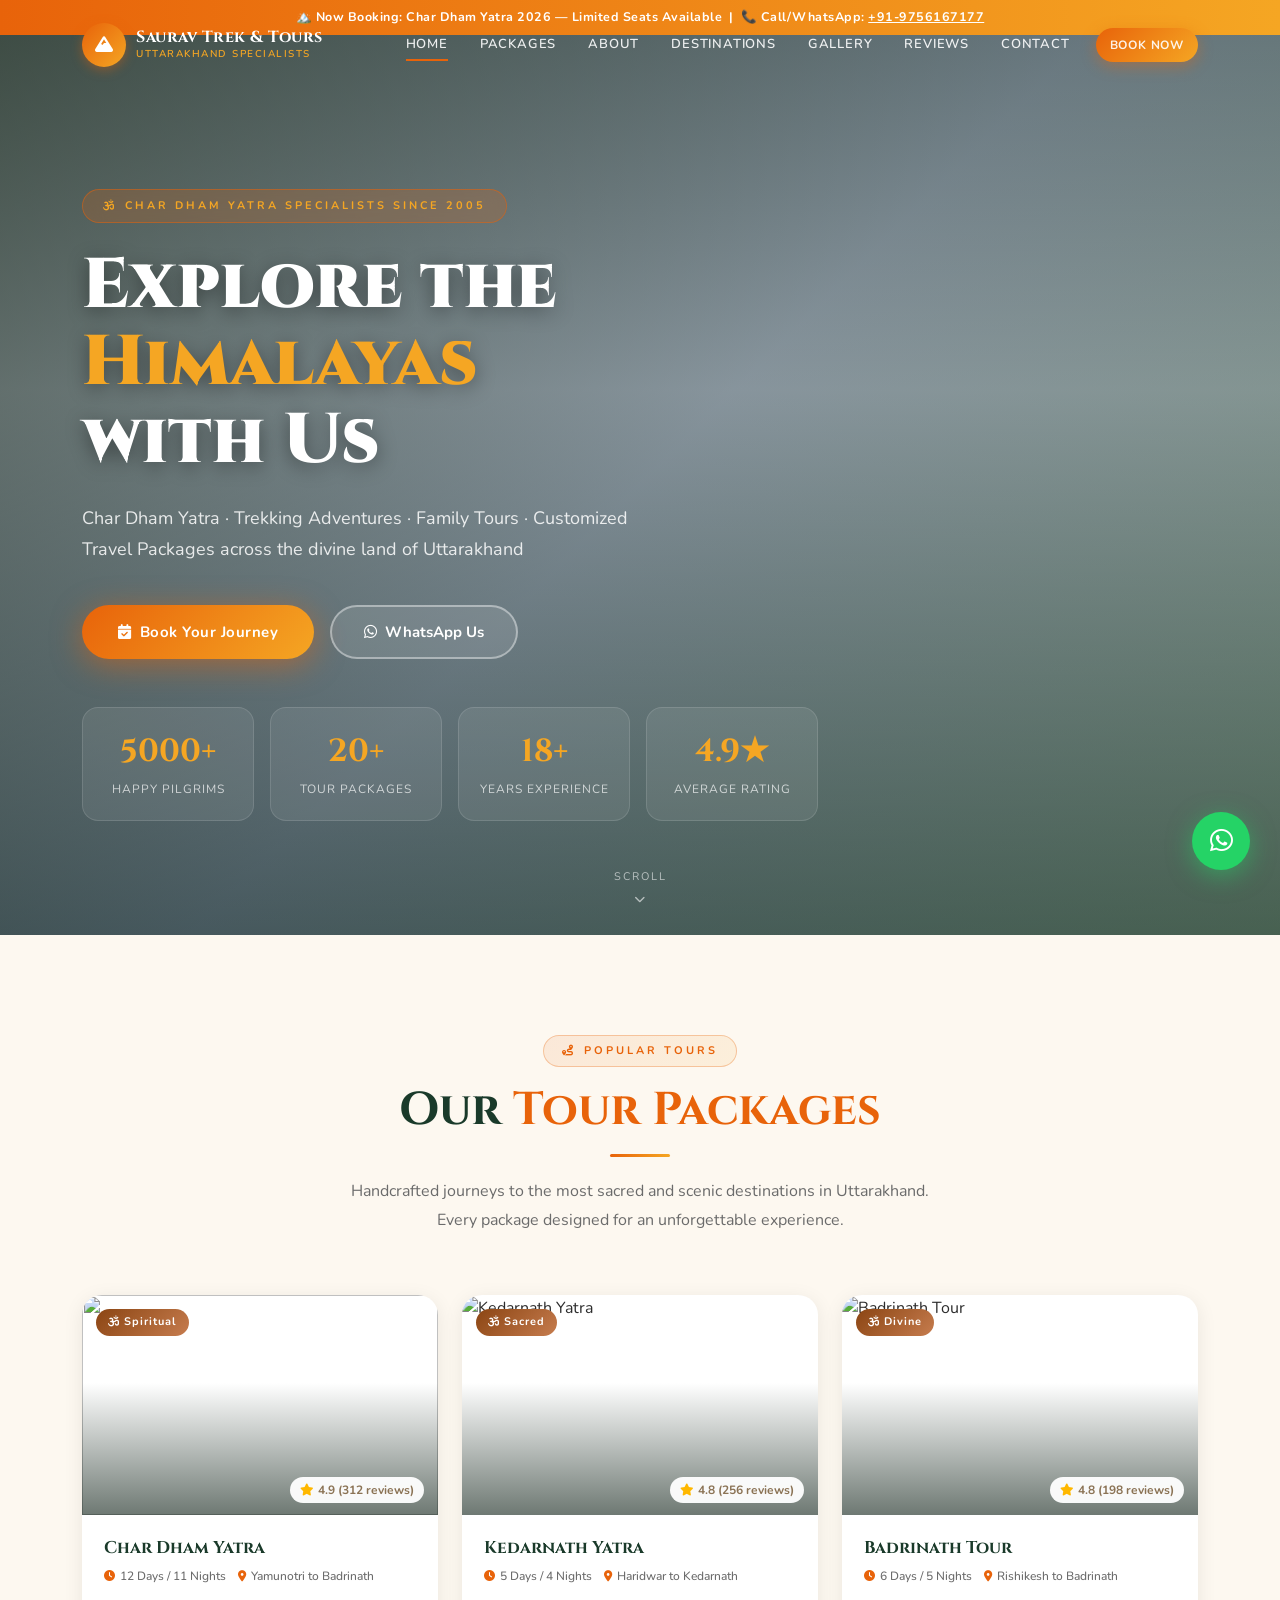
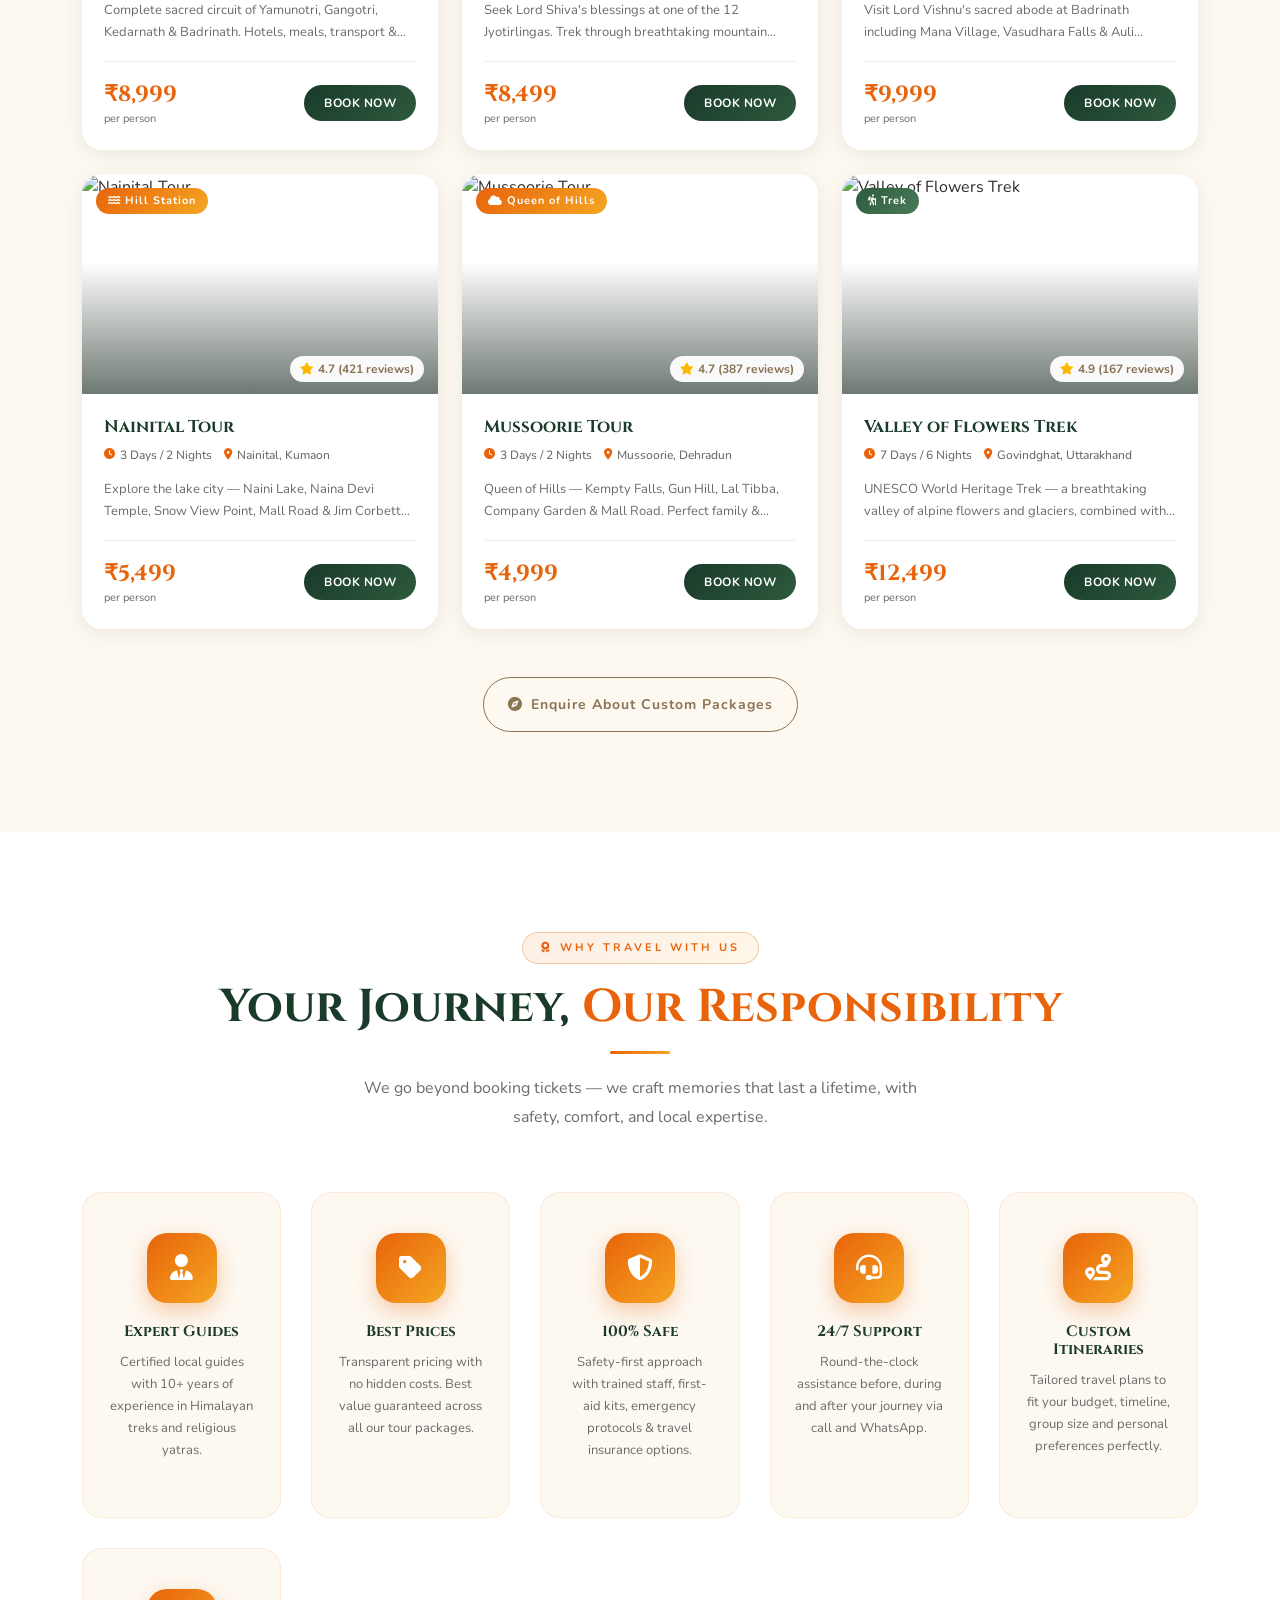
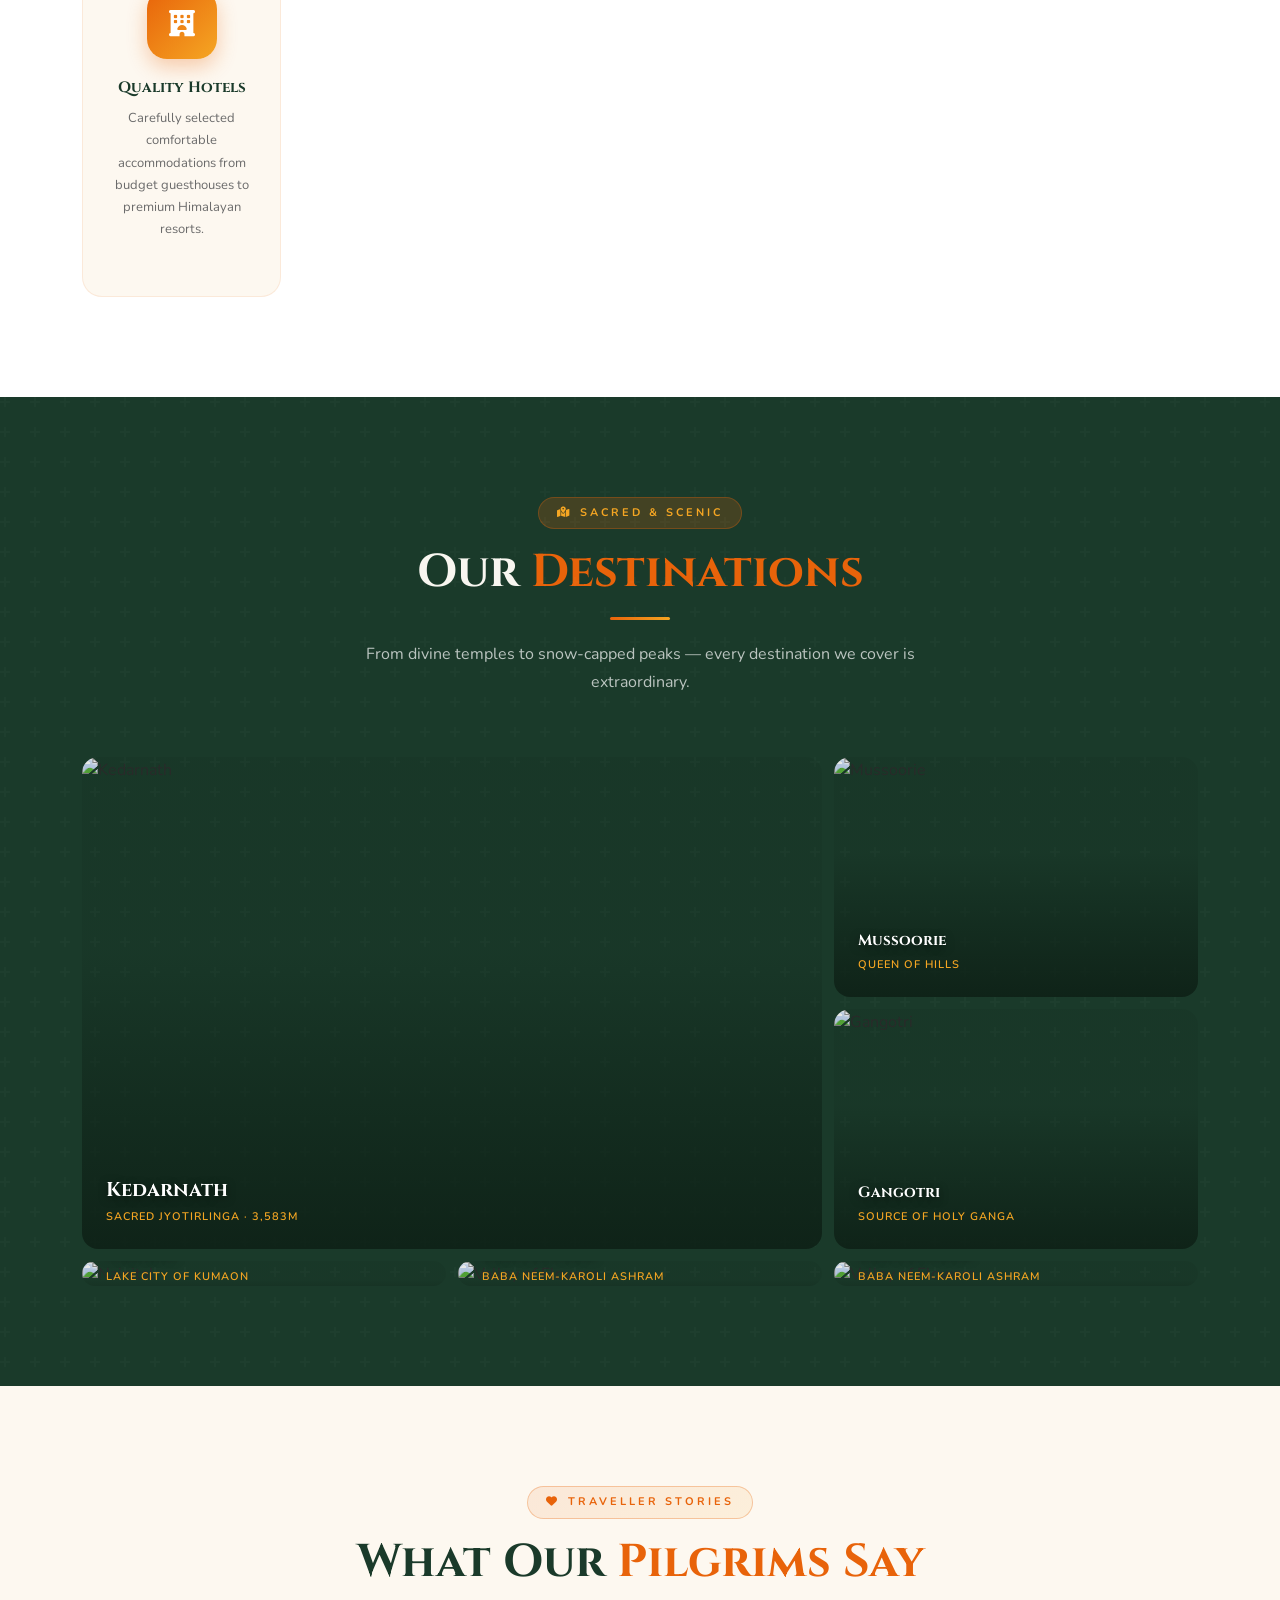
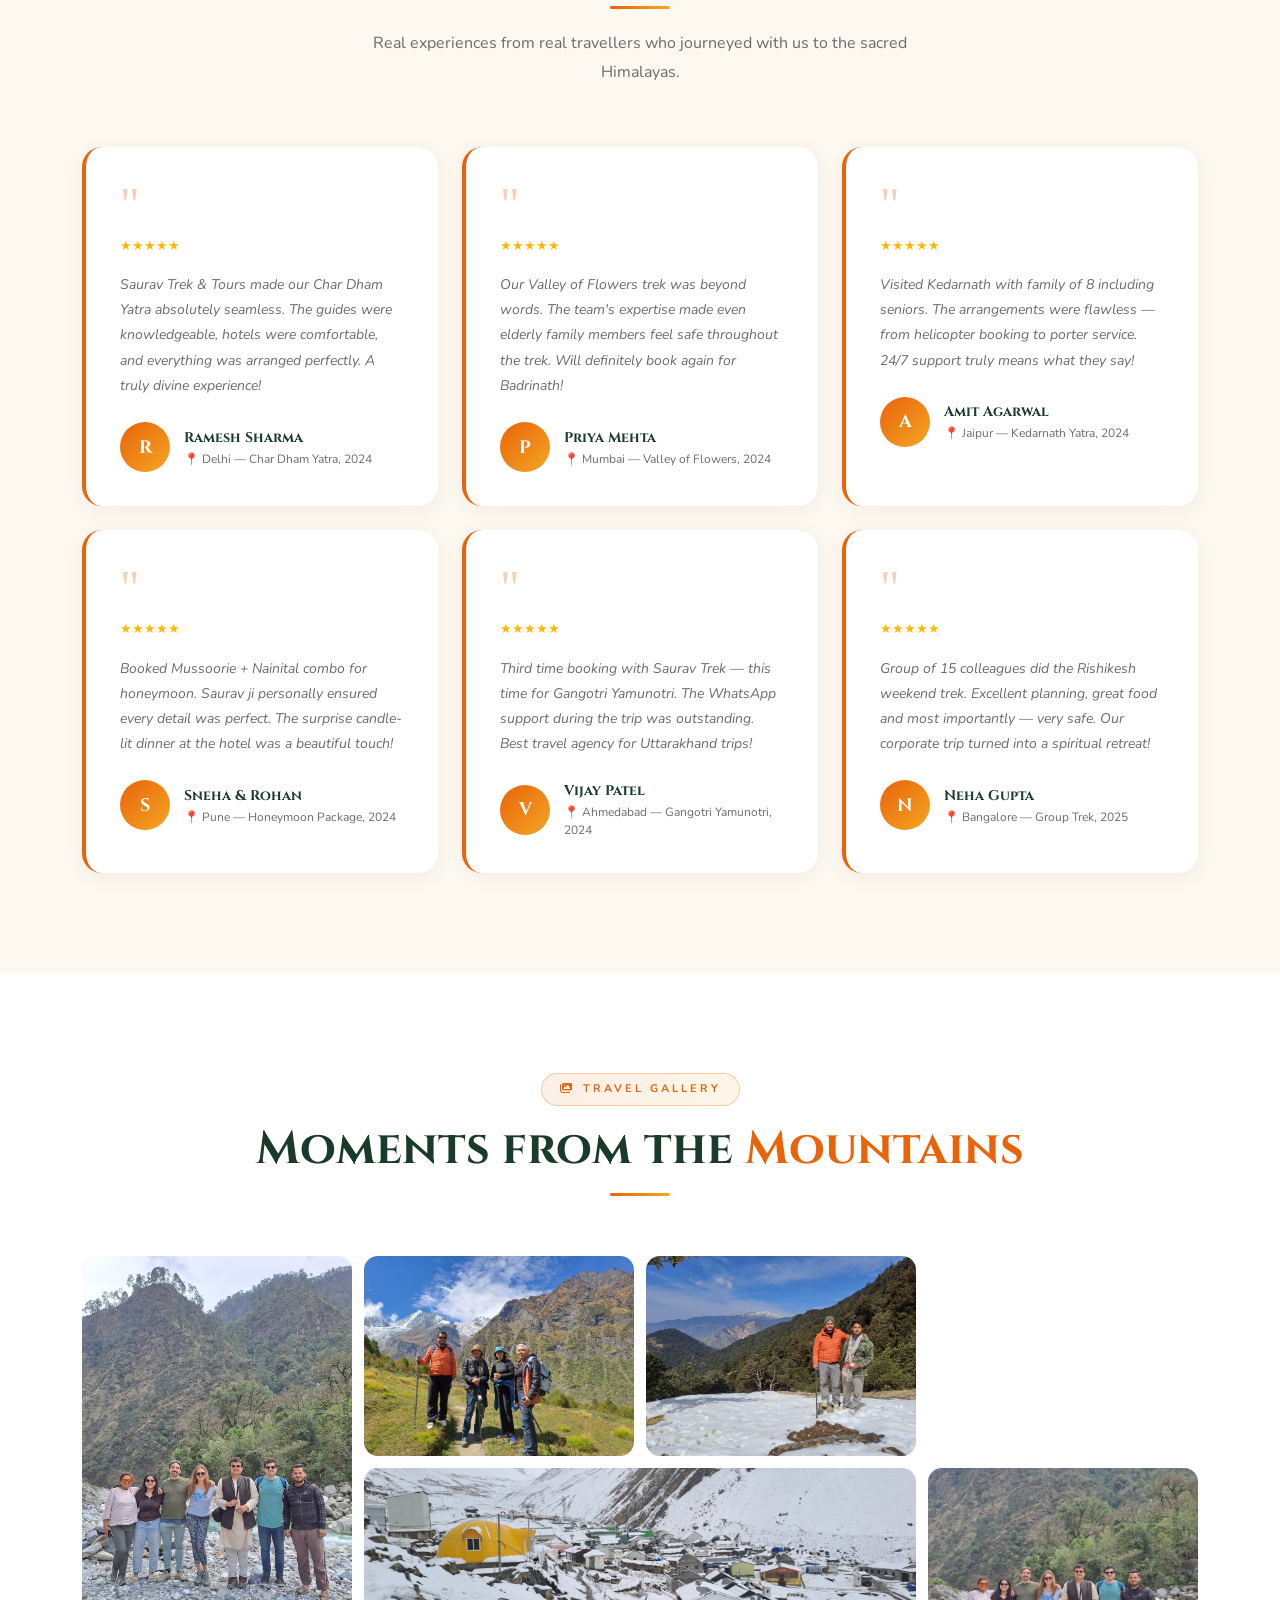
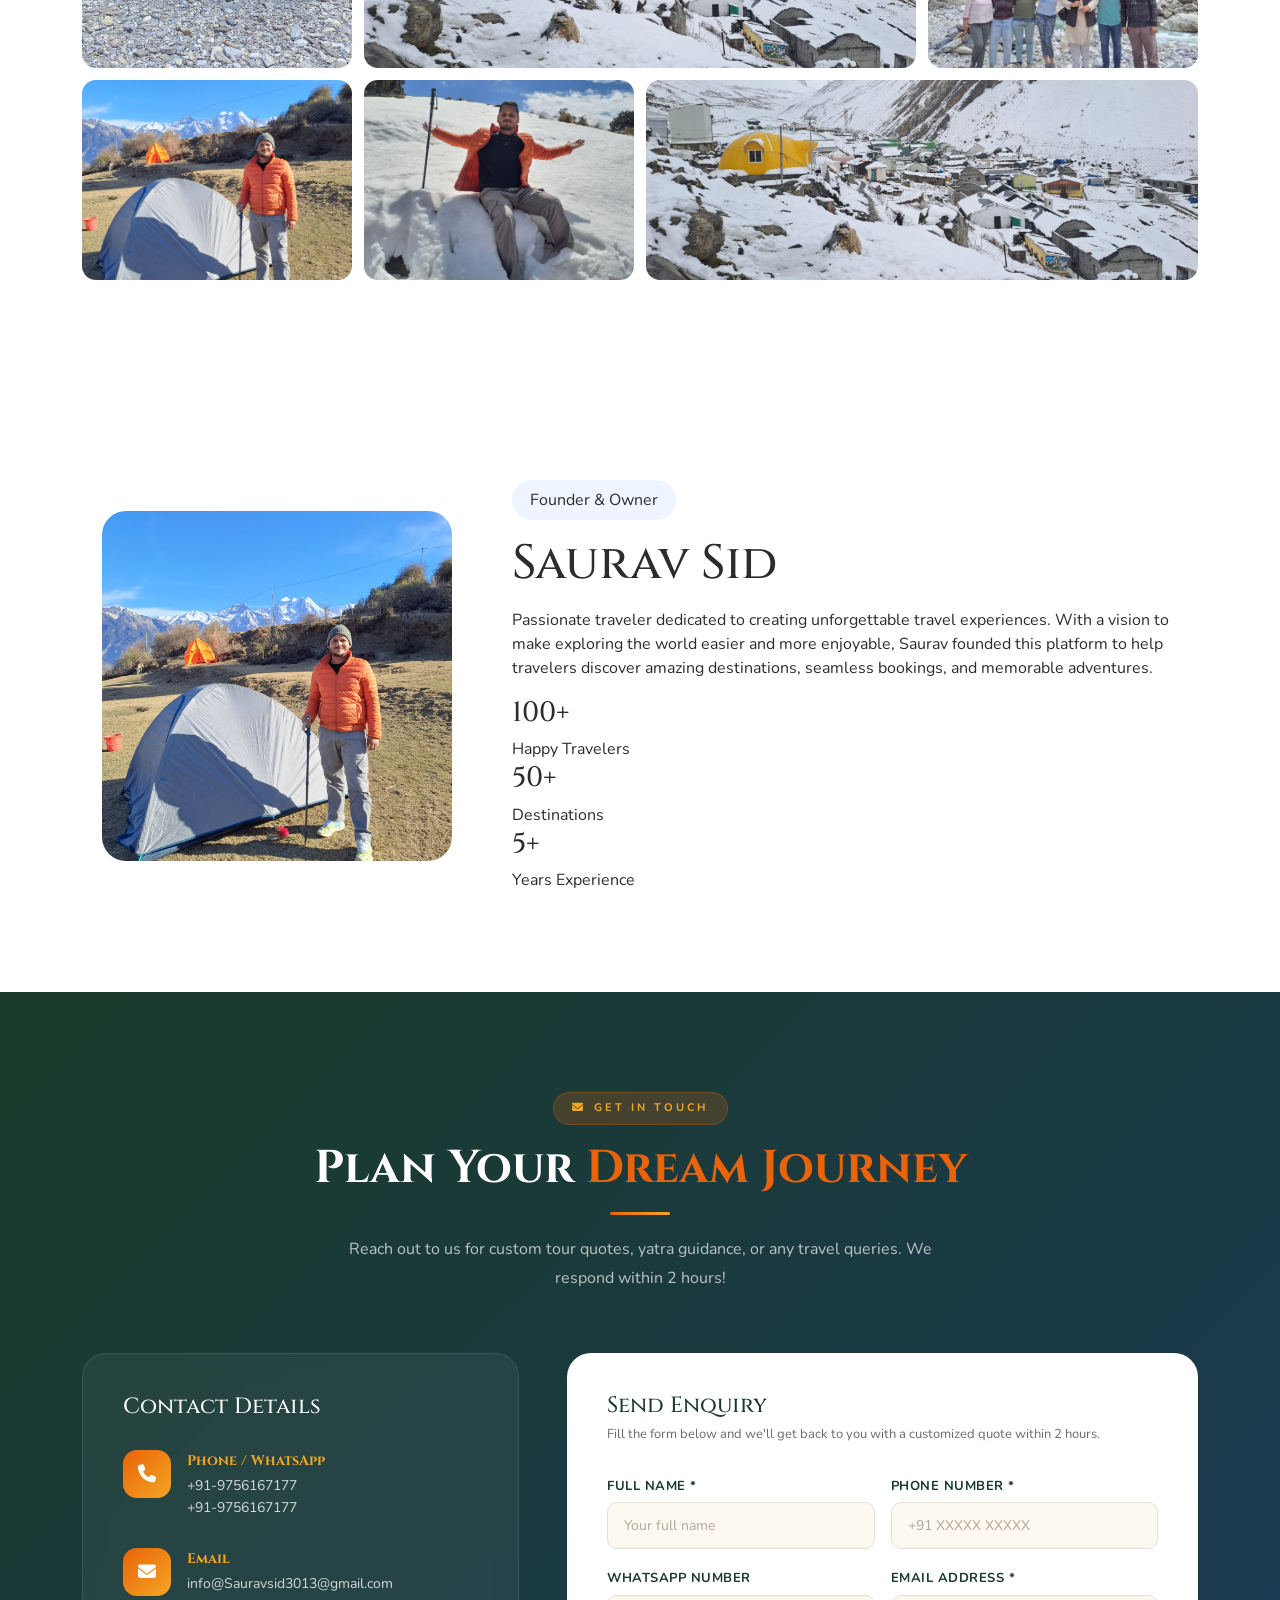
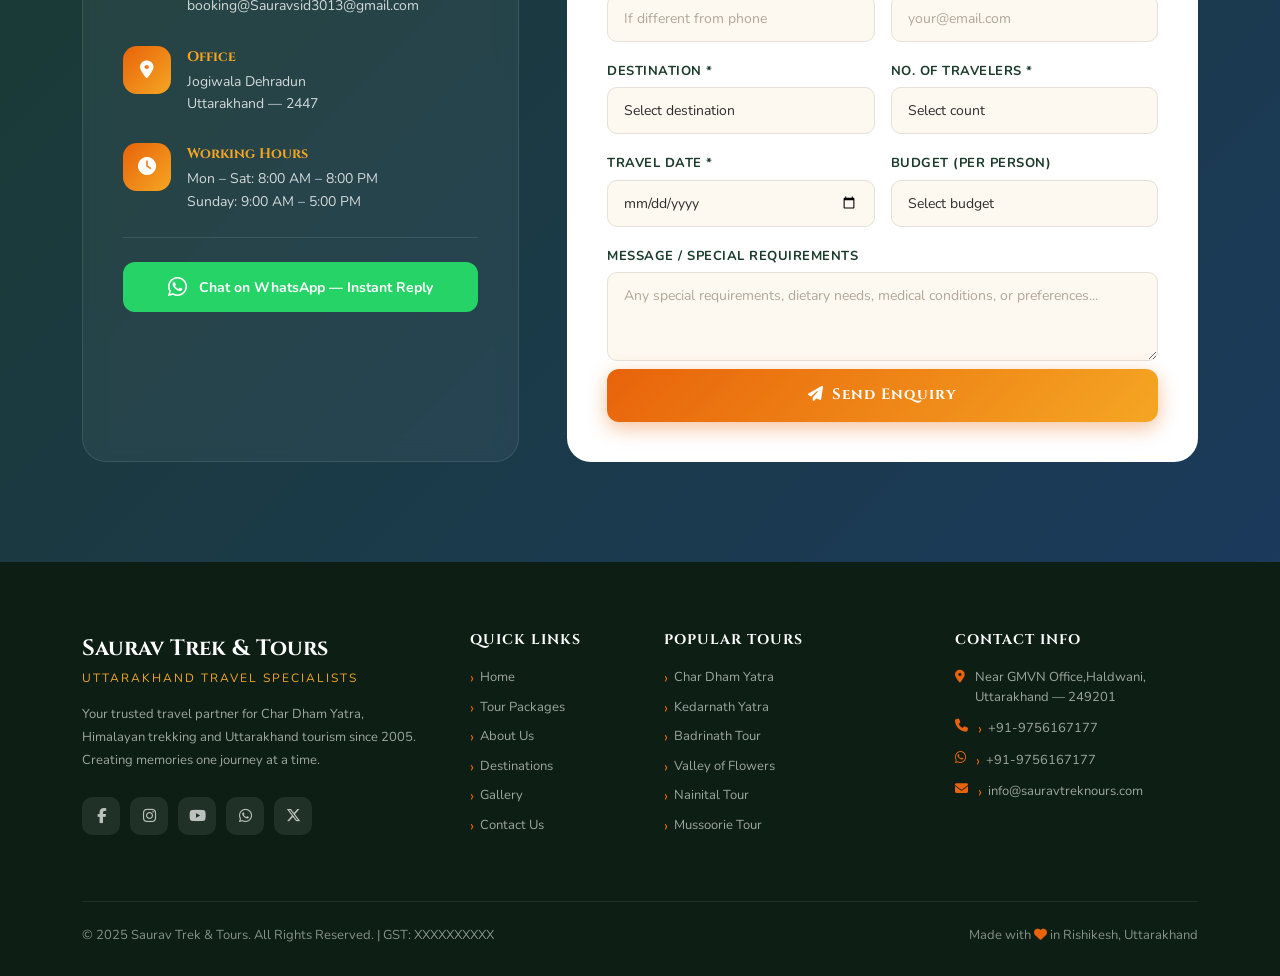
==== commit 330c511c: "Updated website" ====
--- a/index.html
+++ b/index.html
@@ -588,9 +588,6 @@
                 this platform to help travelers discover amazing destinations,
                 seamless bookings, and memorable adventures.
             </p>
-
-      
-
             <div class="devarya-owner-stats">
                 <div>
                     <h3>100+</h3>
@@ -603,14 +600,13 @@
                 </div>
 
                 <div>
-                    <h3>3+</h3>
+                    <h3>5+</h3>
                     <span>Years Experience</span>
                 </div>
             </div>
         </div>
     </div>
 </section>
-
 
 
 <!-- CONTACT -->
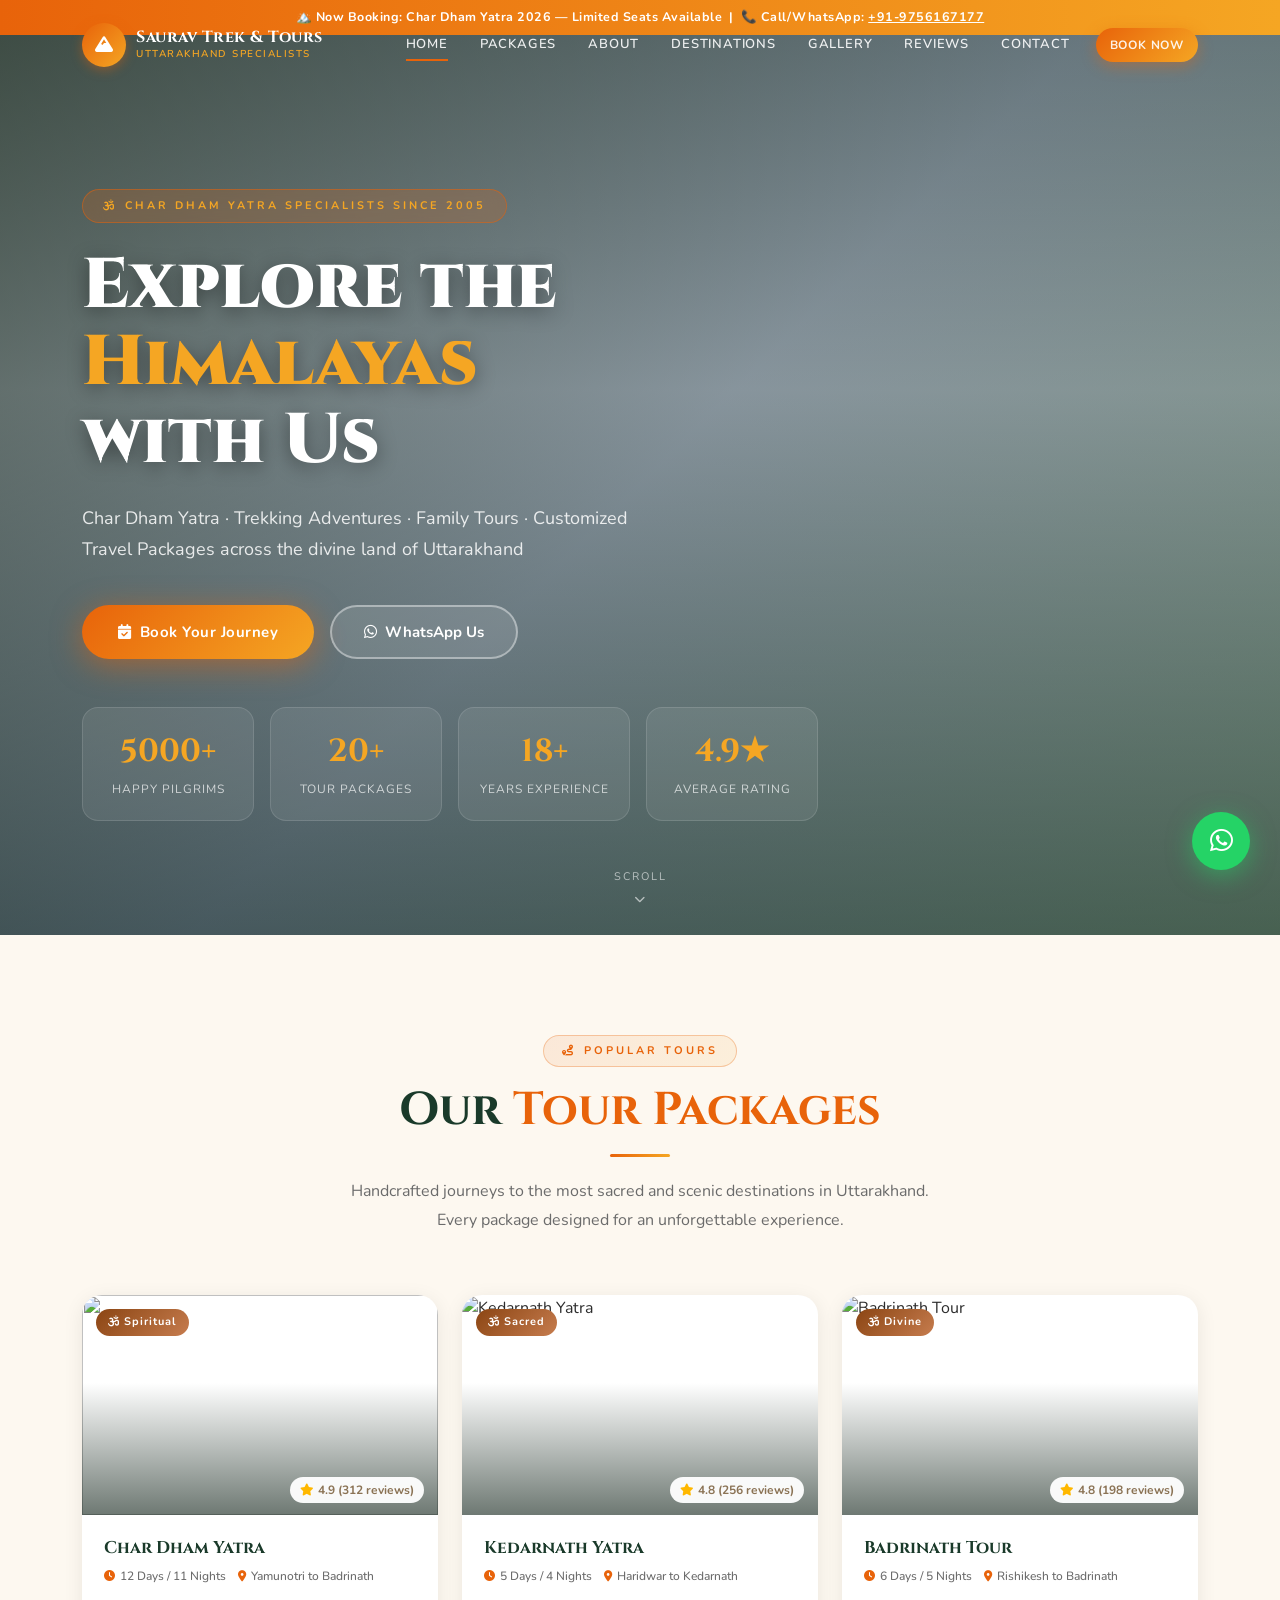
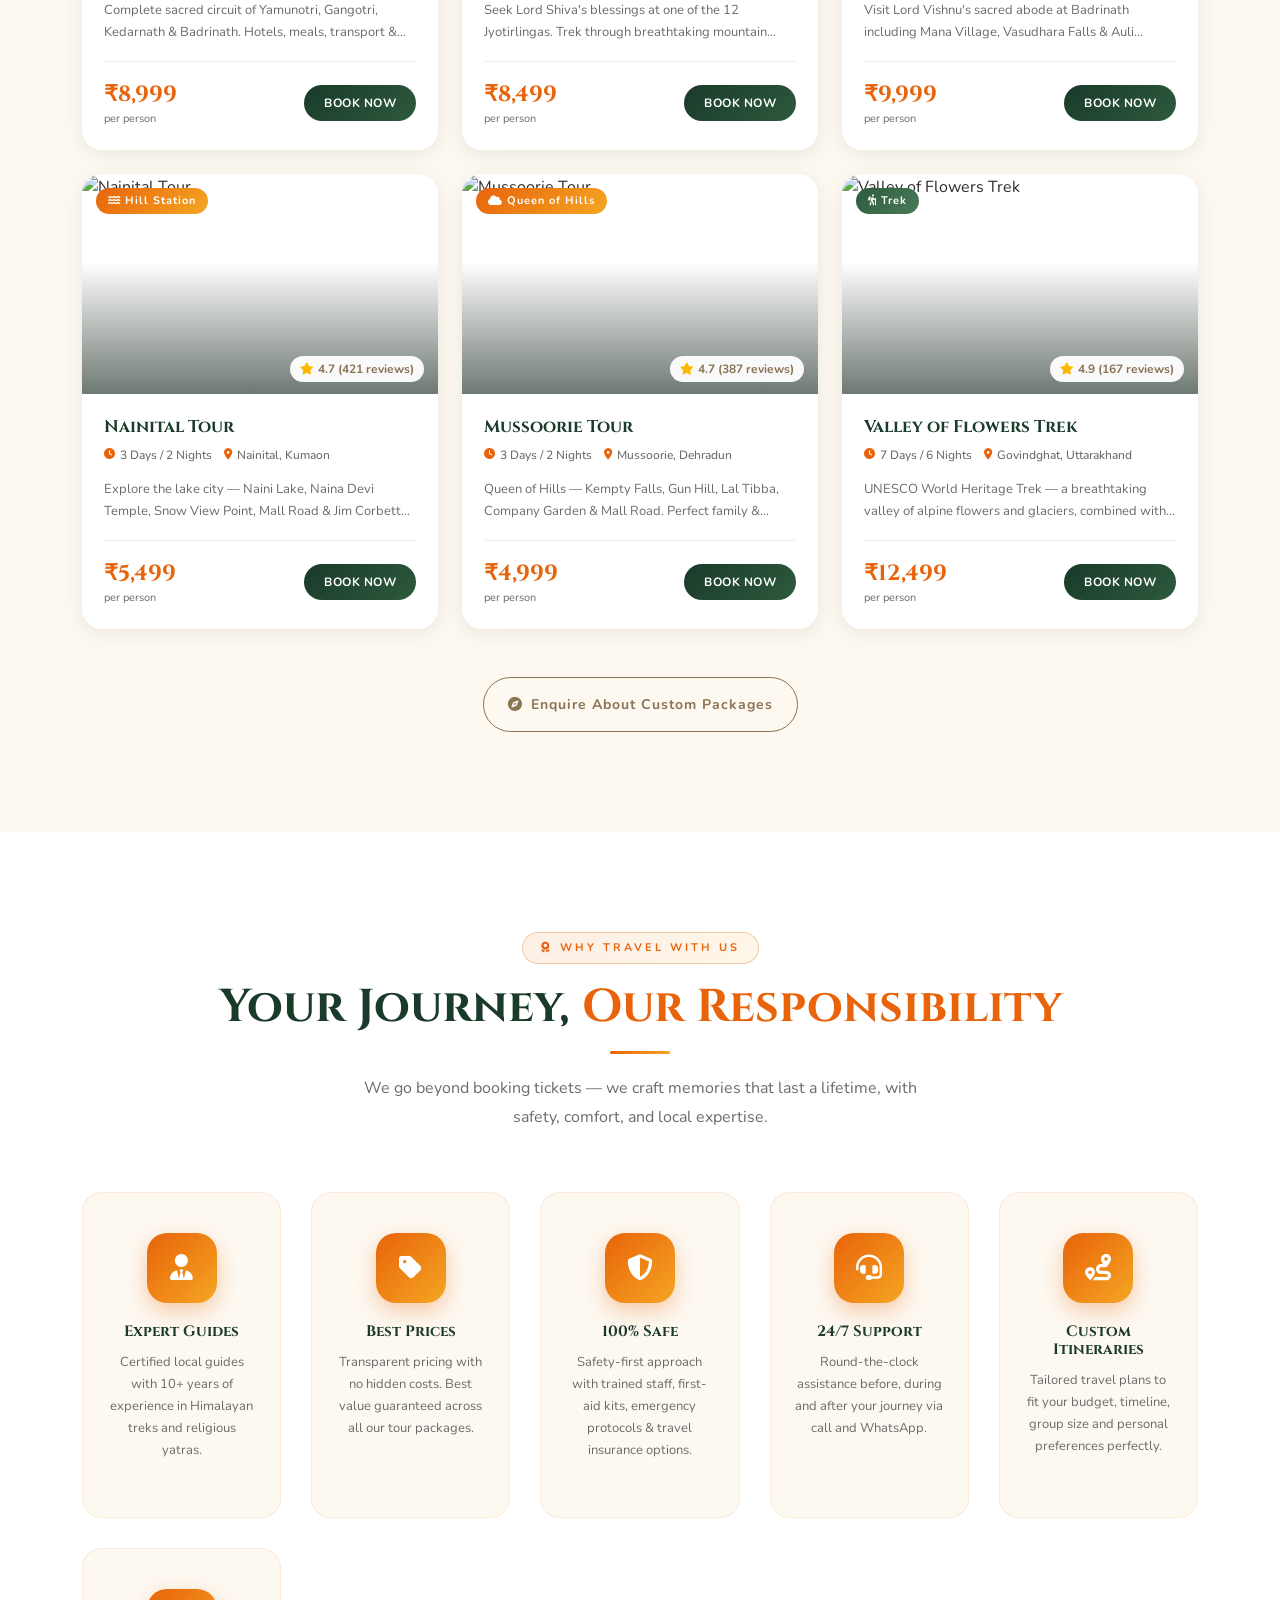
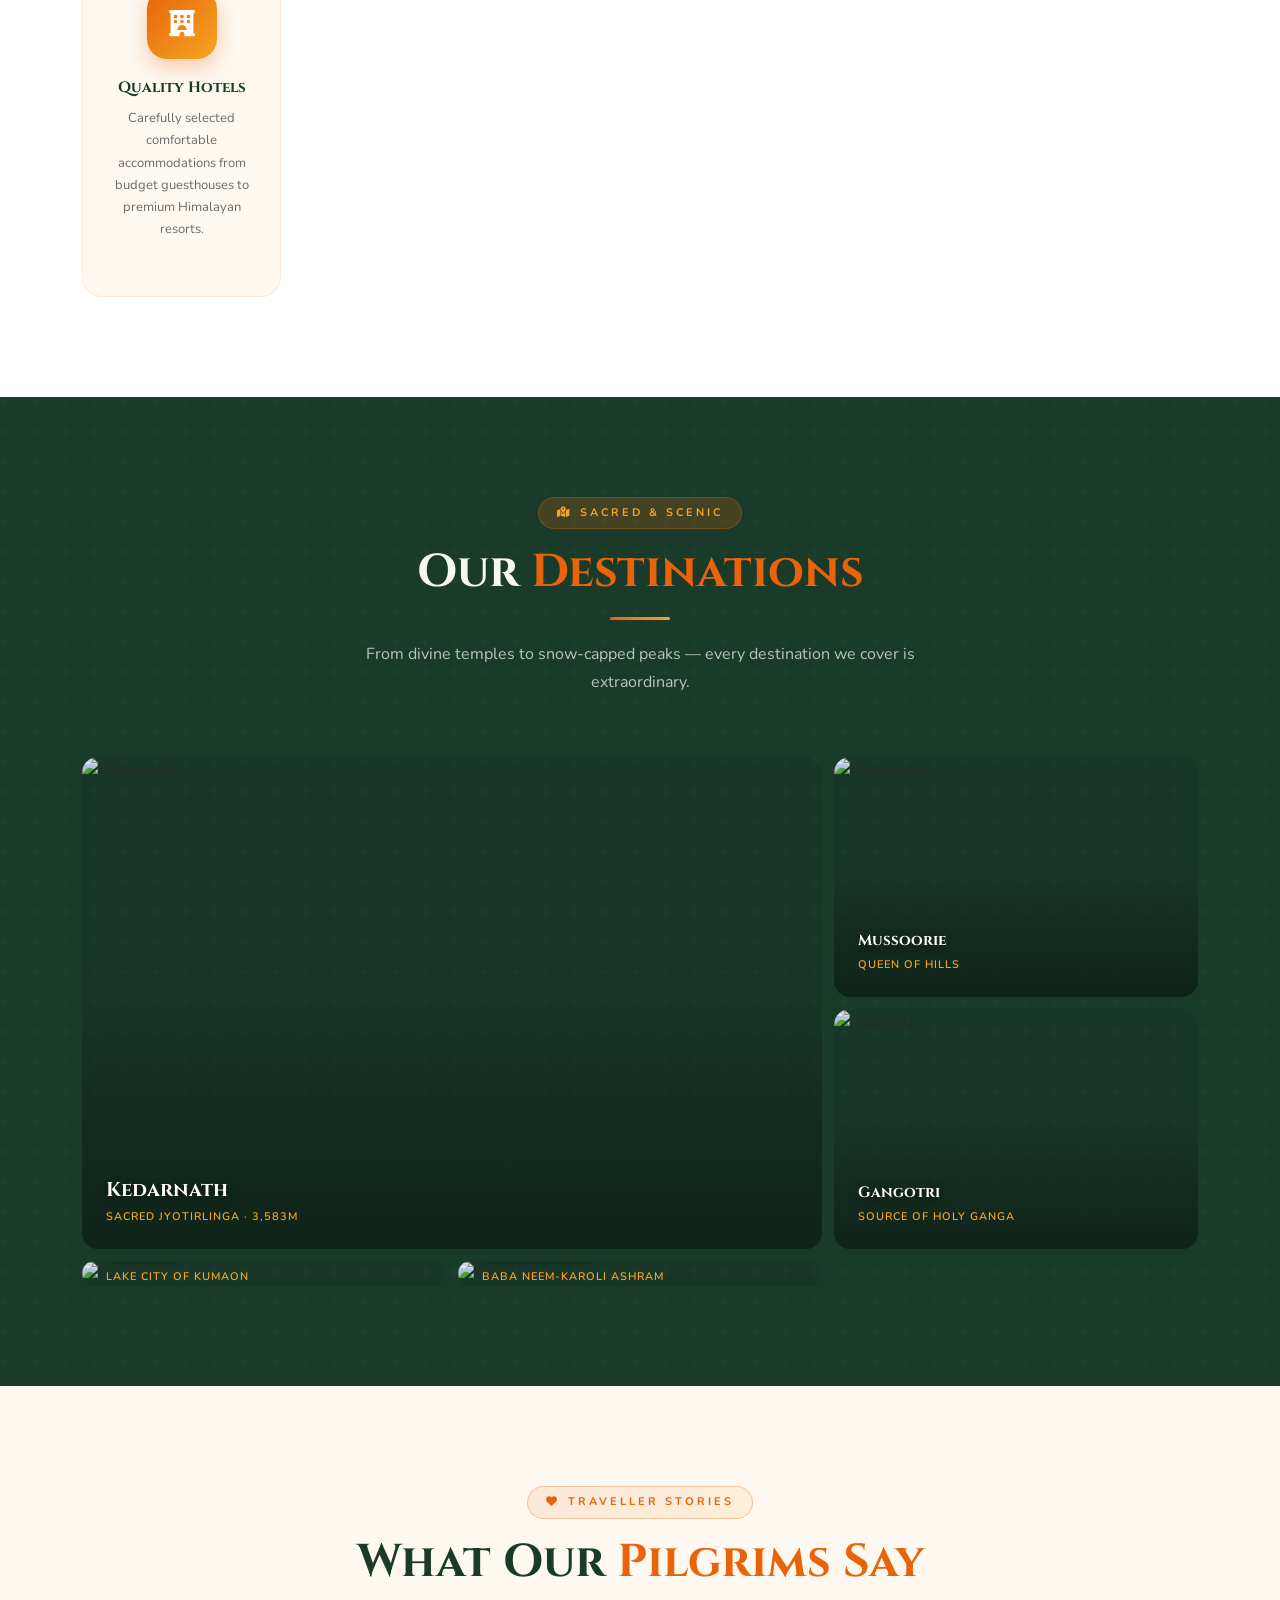
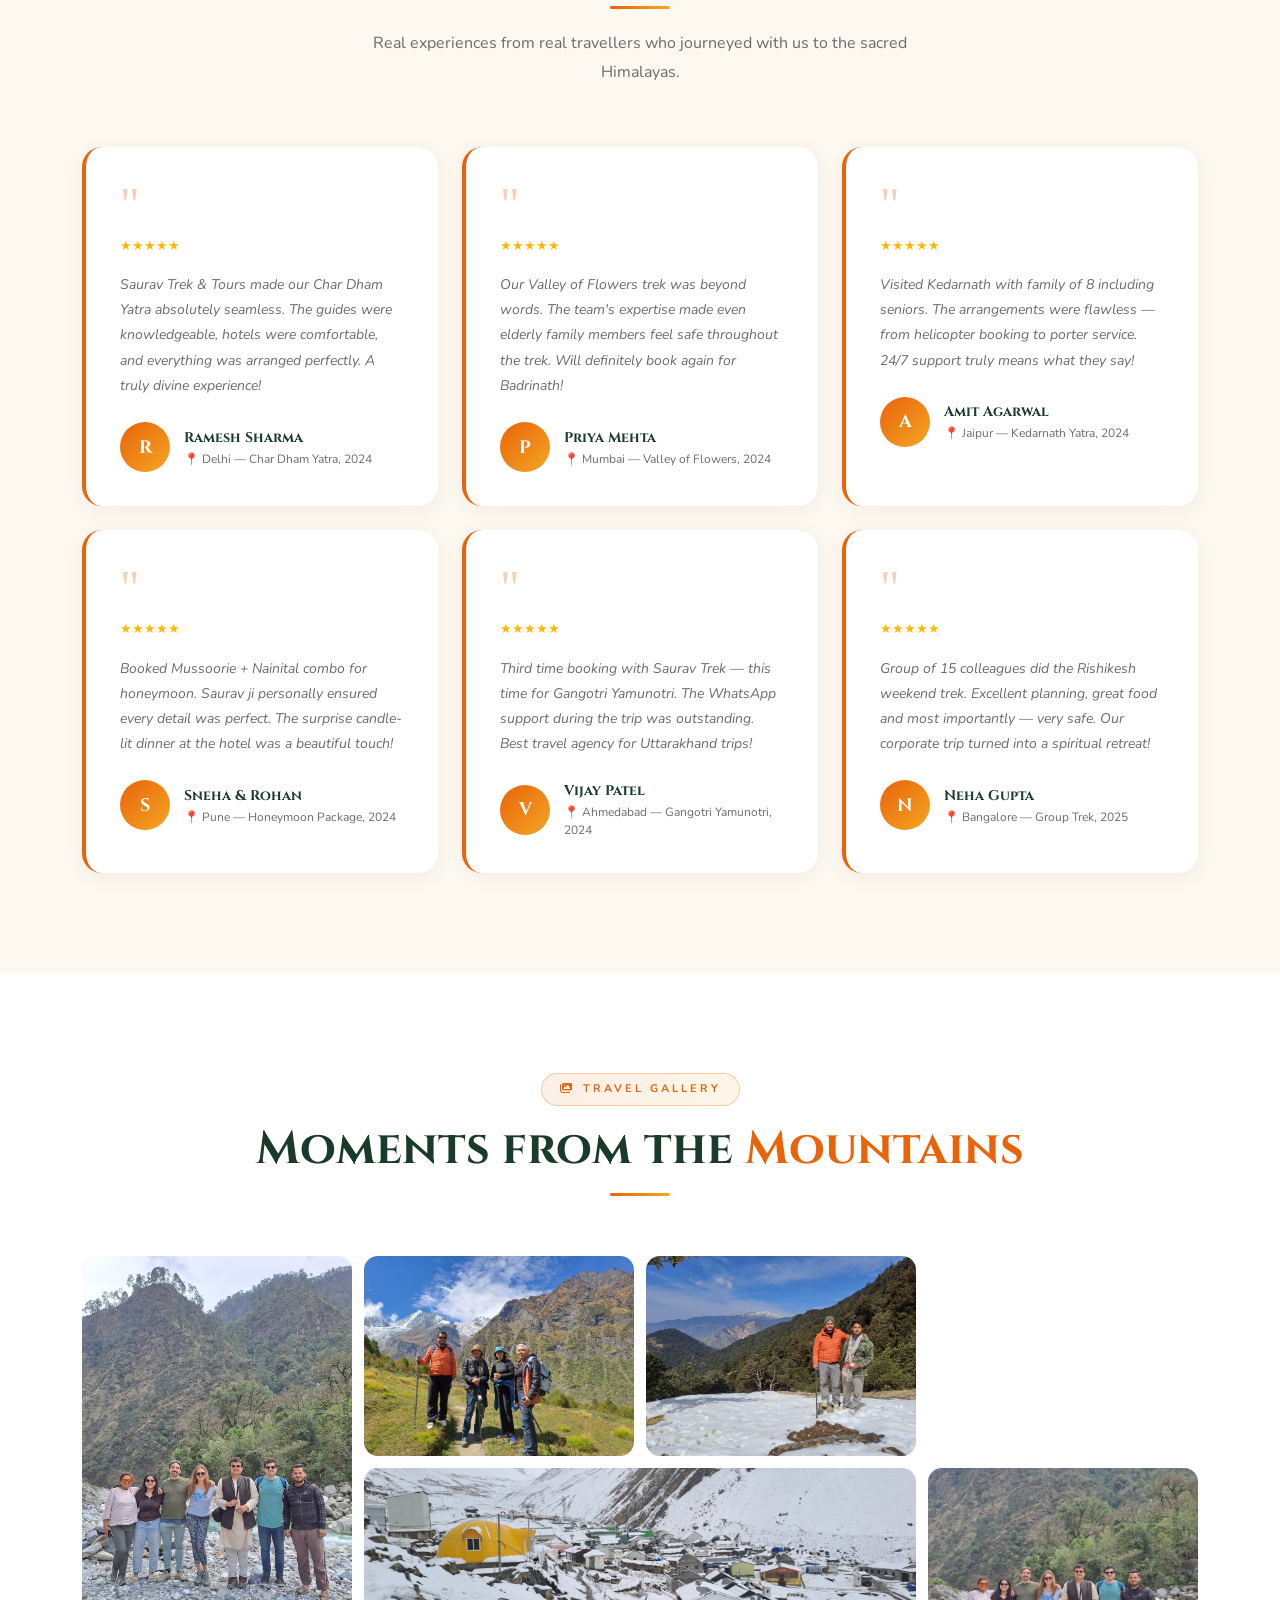
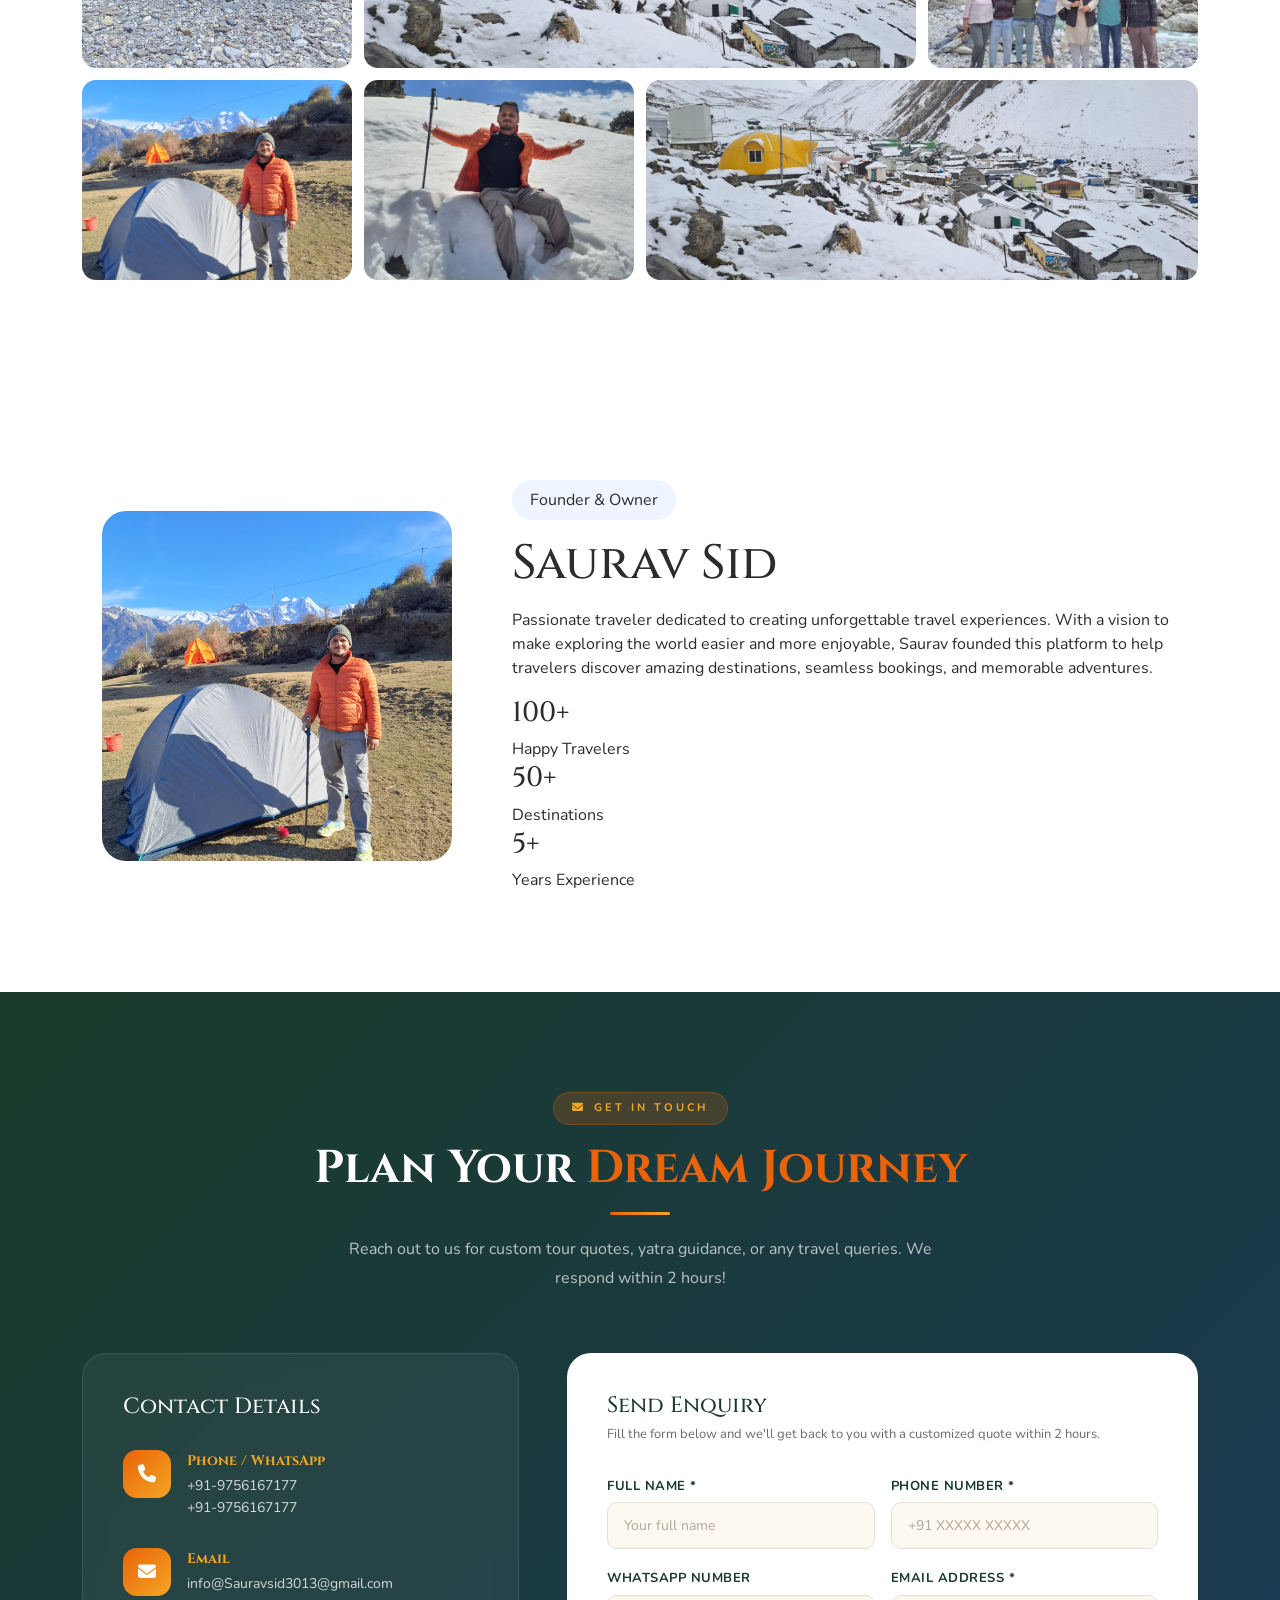
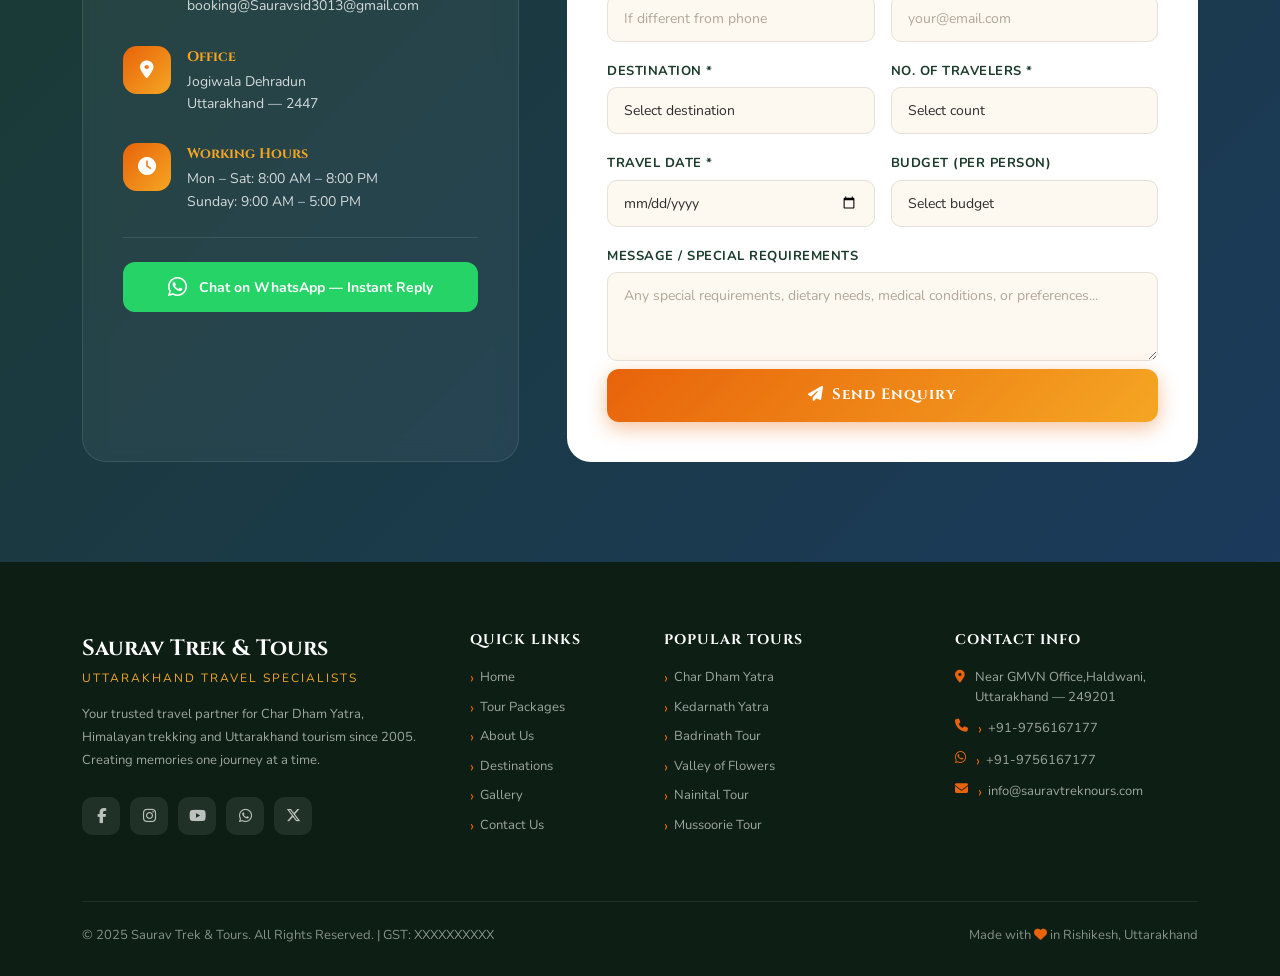
==== commit 756130c8: "photo changed" ====
--- a/index.html
+++ b/index.html
@@ -389,7 +389,7 @@
         </div>
       </div>
       <div class="dest-tile">
-        <img src="https://images.unsplash.com/photo-1567157577867-05ccb1388e66?w=600&q=80&fit=crop" alt="Gangotri" loading="lazy">
+        <img src="https://static2.tripoto.com/media/filter/tst/img/68227/TripDocument/1560244335_1560244334905.jpg" alt="Gangotri" loading="lazy">
         <div class="dest-tile-overlay">
           <span class="dest-name">Gangotri</span>
           <span class="dest-tag">Source of Holy Ganga</span>
@@ -410,13 +410,6 @@
         </div>
       </div> -->
       <div class="dest-tile">
-        <img src="https://www.stayvista.com/blog/wp-content/uploads/2025/12/Gemini_Generated_Image_ulcsbvulcsbvulcs-1-2048x1117.png" alt="Valley of Flowers" loading="lazy">
-        <div class="dest-tile-overlay">
-          <span class="dest-name">Kainchi Dham</span>
-          <span class="dest-tag">Baba Neem-Karoli Ashram</span>
-        </div>
-      </div>
-   <div class="dest-tile">
         <img src="https://www.stayvista.com/blog/wp-content/uploads/2025/12/Gemini_Generated_Image_ulcsbvulcsbvulcs-1-2048x1117.png" alt="Valley of Flowers" loading="lazy">
         <div class="dest-tile-overlay">
           <span class="dest-name">Kainchi Dham</span>
